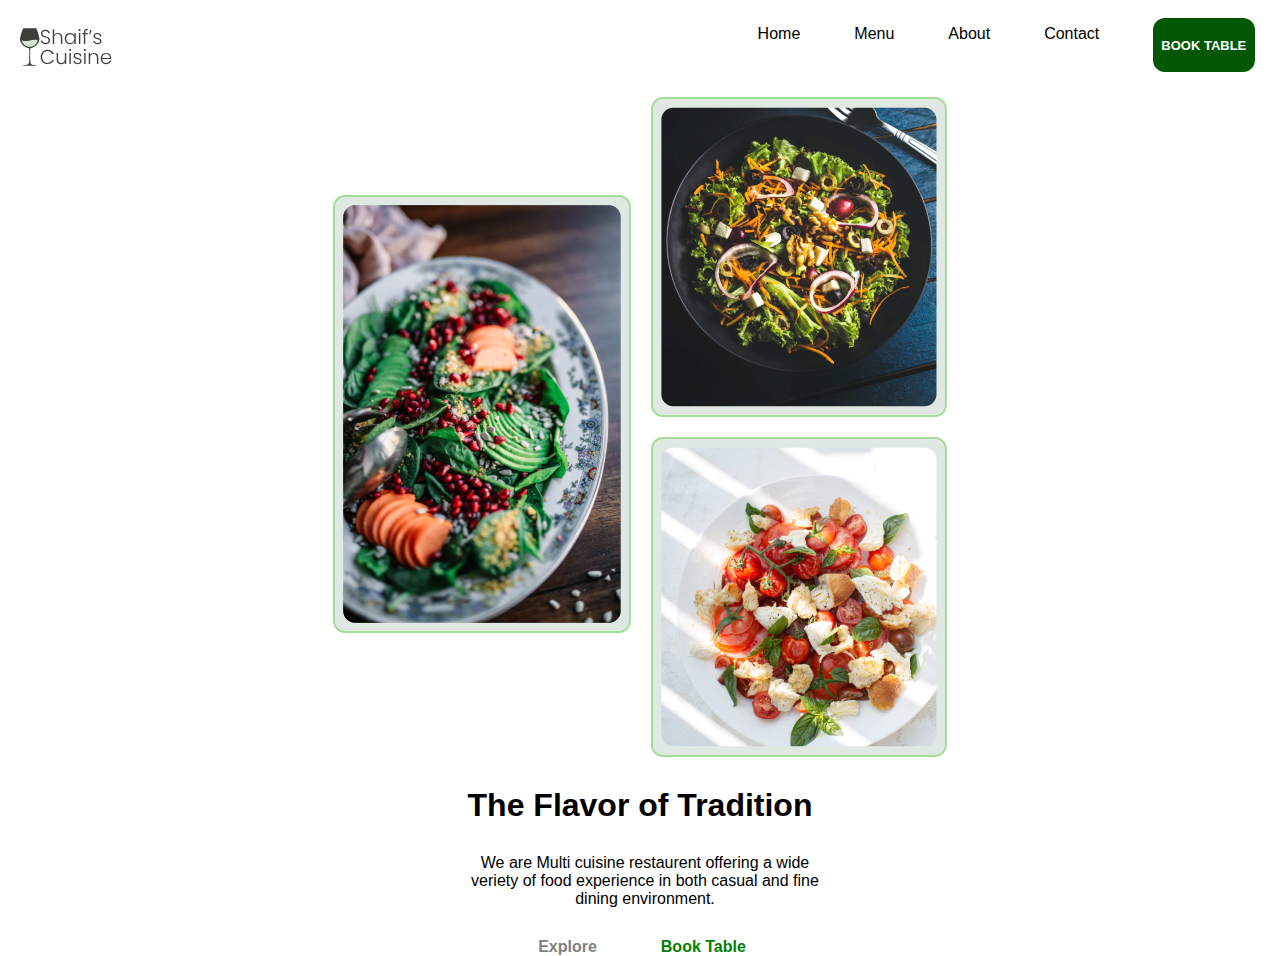
==== cuisine-page/index.html @ 956d84c0 "code update" ====
<!DOCTYPE html>
<html lang="en">
<head>
    <meta charset="UTF-8">
    <meta name="viewport" content="width=device-width, initial-scale=1.0">
    <title>cuisine page</title>
    <link rel="stylesheet" href="style.css">
</head>
<body>
    <div class="navbar">
       <div class="nav-div">

             <div class="nav-logo">
                <img src="logo.svg" alt="logo">
             </div>
          
               
            <ul>
                <li>Home</li>
                <li>Menu</li>
                <li>About </li>
                <li>Contact</li>
                <li class="book-table">BOOK TABLE</li>
             </ul>

       


       </div>
        
       
       

    </div>

    <div class="heroImg">
        <img src="heroImg.png" alt="">  
    </div>

    <div class="hero-img-heading">
        <h1>The Flavor of Tradition</h2>
    </div>

    <div class="hero-img-description">
        <p>We are Multi cuisine restaurent offering a wide <br> veriety of food experience in both casual and fine <br> dining environment.</p>
    </div>

    <div class="exploremenu-booktable">
        <p class="explore">Explore </p>
        <p class="book">Book Table</p>
    </div>


    
</body>
</html>
---- cuisine-page/style.css ----
*
{
    text-decoration: none;
    margin: 0;
    padding: 0;
}

.nav-div
{
    display: flex;
    align-items: center;
    justify-content: space-between;
}


li{
    list-style: none;
    display: inline-block;
    margin: 25px;
    font-family:'Lucida Sans', 'Lucida Sans Regular', 'Lucida Grande', 'Lucida Sans Unicode', Geneva, Verdana, sans-serif;
    cursor: pointer;
}

.nav-logo
{
    margin-left: 20px;
    cursor: pointer;
}

.book-table
{
    border: 0.2 solid ;
    height: 6vh;
    width: 8vw;
    margin-top: 3px;
    font-size:small;
    background-color: rgb(2, 88, 2);
    border-radius: 12px;
   display: flex;
   align-items: center;
   justify-content: center;
    color: white;
    font-weight: 700;
    font-family:'Lucida Sans', 'Lucida Sans Regular', 'Lucida Grande', 'Lucida Sans Unicode', Geneva, Verdana, sans-serif;
    margin-left: 420px;
    margin-top: -50px;   
    cursor: pointer;
}

.heroImg 
{
    display: flex;
    align-items: center;
    justify-content: center;
    max-width: 100%;
    height: auto;
    cursor:pointer;
   
}

.hero-img-heading
{
    display: flex;
    align-items: center;
    justify-content: center;
    margin-top: 30px;
    font-family: 'Segoe UI', Tahoma, Geneva, Verdana, sans-serif;
    cursor:pointer;
}  



.hero-img-description
{
    display: flex;
    align-items: center;
    justify-content: center;
    margin-top: 30px;
    margin-left: 10px;
    font-family: 'Segoe UI', Tahoma, Geneva, Verdana, sans-serif;
    text-align: center;
    cursor:pointer;
}

.exploremenu-booktable
{
    display: flex;
    align-items: center;
    justify-content: center; 
    margin-top: 30px;
   text-indent: 4em;
   text-align: center;
   margin-left:-60px;
   cursor:pointer;
}

.exploremenu-booktable :nth-child(1)
{
    color: gray;
    font-weight: 700;
    font-family: 'Segoe UI', Tahoma, Geneva, Verdana, sans-serif;
    cursor:pointer;
}

.exploremenu-booktable :nth-child(2)
{
    color: green;
    font-weight: 700;
    font-family: 'Segoe UI', Tahoma, Geneva, Verdana, sans-serif;
    cursor:pointer;
}

.icon {
    display: flex;
    justify-content: space-evenly;
    align-items: center;
    margin-top: 50px;
}
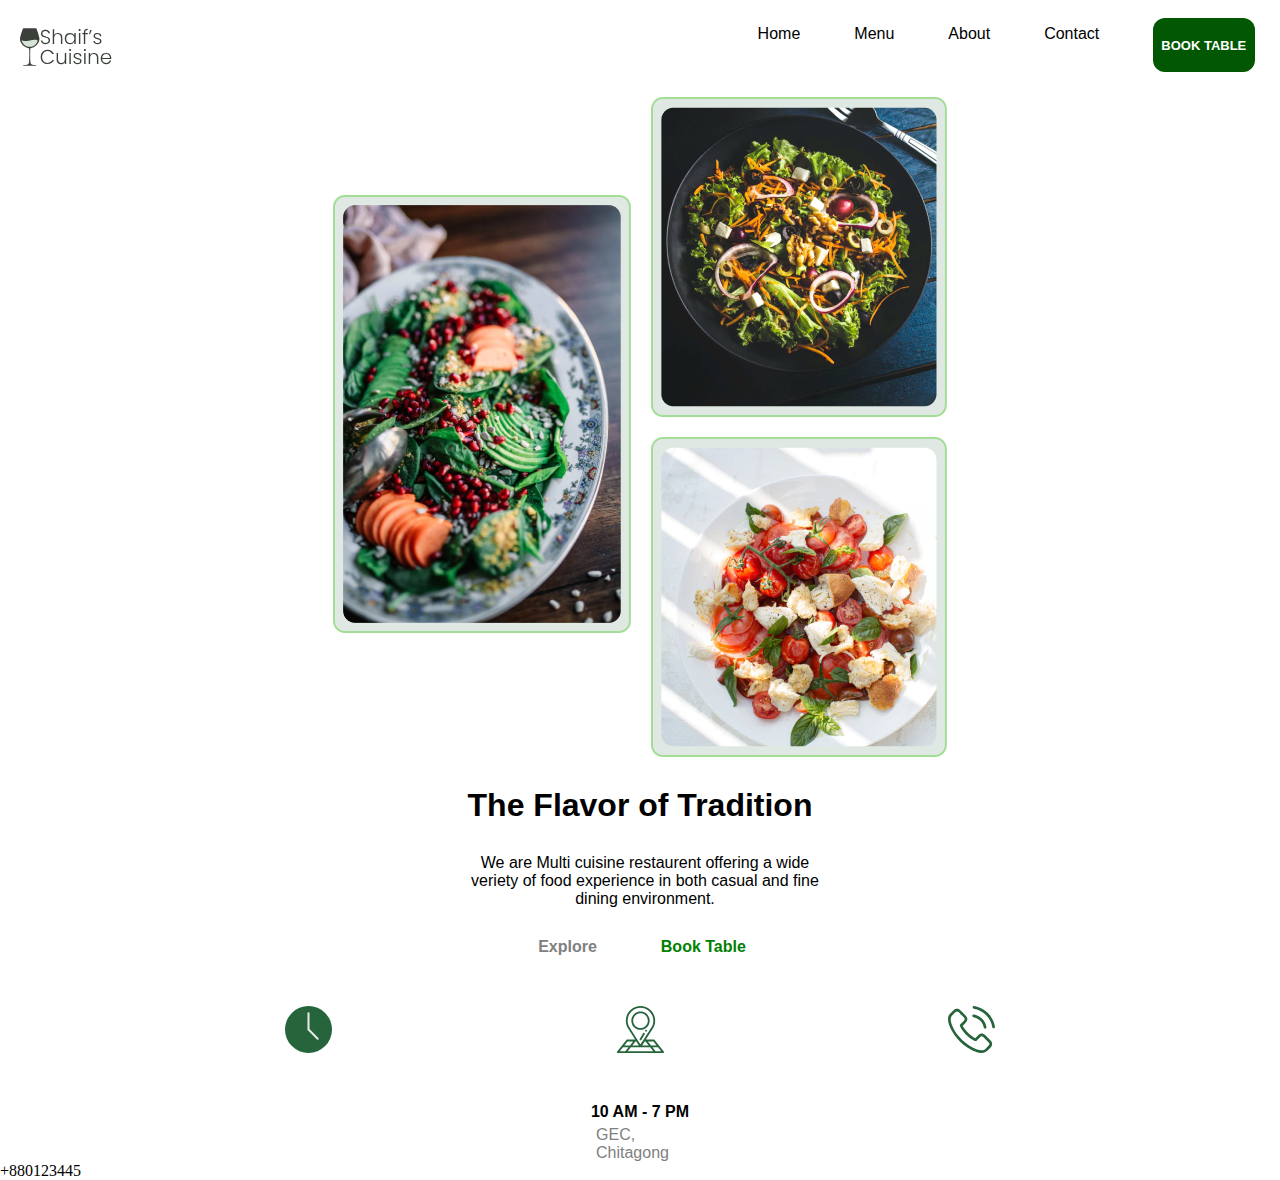
==== commit 20029ef9: "html and css modify" ====
--- a/cuisine-page/index.html
+++ b/cuisine-page/index.html
@@ -51,6 +51,21 @@
     </div>
 
 
-    
+    <div class="icon">
+        <img src="wall-clock-icon.svg" alt="wall-clock-icon">
+        <img src="address-icon.svg" alt="address-icon">
+        <img src="phone-icon.svg" alt="phone-icon">
+    </div>
+
+    <div class="iconpara1">
+        <p>10 AM - 7 PM</p>
+    </div>
+    <div class="iconpara2">
+        <p>GEC, <br> Chitagong</p>
+    </div>
+    <div class="iconpara3">
+        <p>+880123445</p>
+    </div>
+
 </body>
 </html>--- a/cuisine-page/style.css
+++ b/cuisine-page/style.css
@@ -116,5 +116,137 @@
     align-items: center;
     margin-top: 50px;
 }
-
-
+.iconpara1 {
+    display: flex;
+    justify-content: space-evenly;
+    align-items: center;
+    margin-top: 50px;
+    font-family: 'Segoe UI', Tahoma, Geneva, Verdana, sans-serif;
+    cursor:pointer;
+    font-weight: 700;
+   
+}
+
+.iconpara2 {
+    display: flex;
+    justify-content: space-evenly;
+    align-items: center;
+    margin-left: -15px;
+    margin-top: 5px;
+    font-family: 'Segoe UI', Tahoma, Geneva, Verdana, sans-serif;
+    cursor:pointer;
+    color: gray;
+}
+
+.ourspecial
+{
+    display: flex;
+    justify-content: space-evenly;
+    align-items: center;
+}
+
+
+
+.sweetpotatofriesbowl
+{
+    margin-left: 85px;
+    margin-top: 90px;
+   
+    border-radius: 20px;
+}
+
+.sweetpotatofriesbowl :nth-child(1)
+{
+   
+    height: 60vh;
+    width: 30vw;
+    border-radius: 20px;
+}
+
+.sweetpotato :nth-child(2)
+{
+   margin-left: 85px;
+   margin-top: 10px;
+   font-family: 'Segoe UI', Tahoma, Geneva, Verdana, sans-serif;
+   cursor:pointer;
+   font-weight: 700;
+}
+
+.sweetpotato :nth-child(3)
+{
+   margin-left: 85px;
+   margin-top: 10px;
+   font-family: 'Segoe UI', Tahoma, Geneva, Verdana, sans-serif;
+   cursor:pointer;
+   font-weight: 500;
+}
+
+.sweetpotato :nth-child(4)
+{
+   margin-left: 85px;
+   margin-top: 10px;
+}
+
+.sweetpotato :nth-child(5)
+{
+   margin-left: 85px;
+   margin-top: 10px;
+   text-align: left;
+   font-family: 'Segoe UI', Tahoma, Geneva, Verdana, sans-serif;
+   cursor:pointer;
+}
+
+
+
+
+.vegansalad
+{
+    margin-left: 185px;
+    margin-top: 90px;
+   
+    border-radius: 20px;
+}
+
+.vegansalad :nth-child(1)
+{
+   
+    height: 60vh;
+    width: 30vw;
+    border-radius: 20px;
+}
+
+.vegansalad :nth-child(2)
+{
+   margin-left: 85px;
+   margin-top: 10px;
+   font-family: 'Segoe UI', Tahoma, Geneva, Verdana, sans-serif;
+   cursor:pointer;
+   font-weight: 700;
+}
+
+.vegansalad :nth-child(3)
+{
+   margin-left: 85px;
+   margin-top: 10px;
+   font-family: 'Segoe UI', Tahoma, Geneva, Verdana, sans-serif;
+   cursor:pointer;
+   font-weight: 500;
+}
+
+.vegansalad :nth-child(4)
+{
+   margin-left: 85px;
+   margin-top: 10px;
+}
+
+.vegansalad :nth-child(5)
+{
+   margin-left: 85px;
+   margin-top: 10px;
+   text-align: left;
+   font-family: 'Segoe UI', Tahoma, Geneva, Verdana, sans-serif;
+   cursor:pointer;
+}
+
+
+
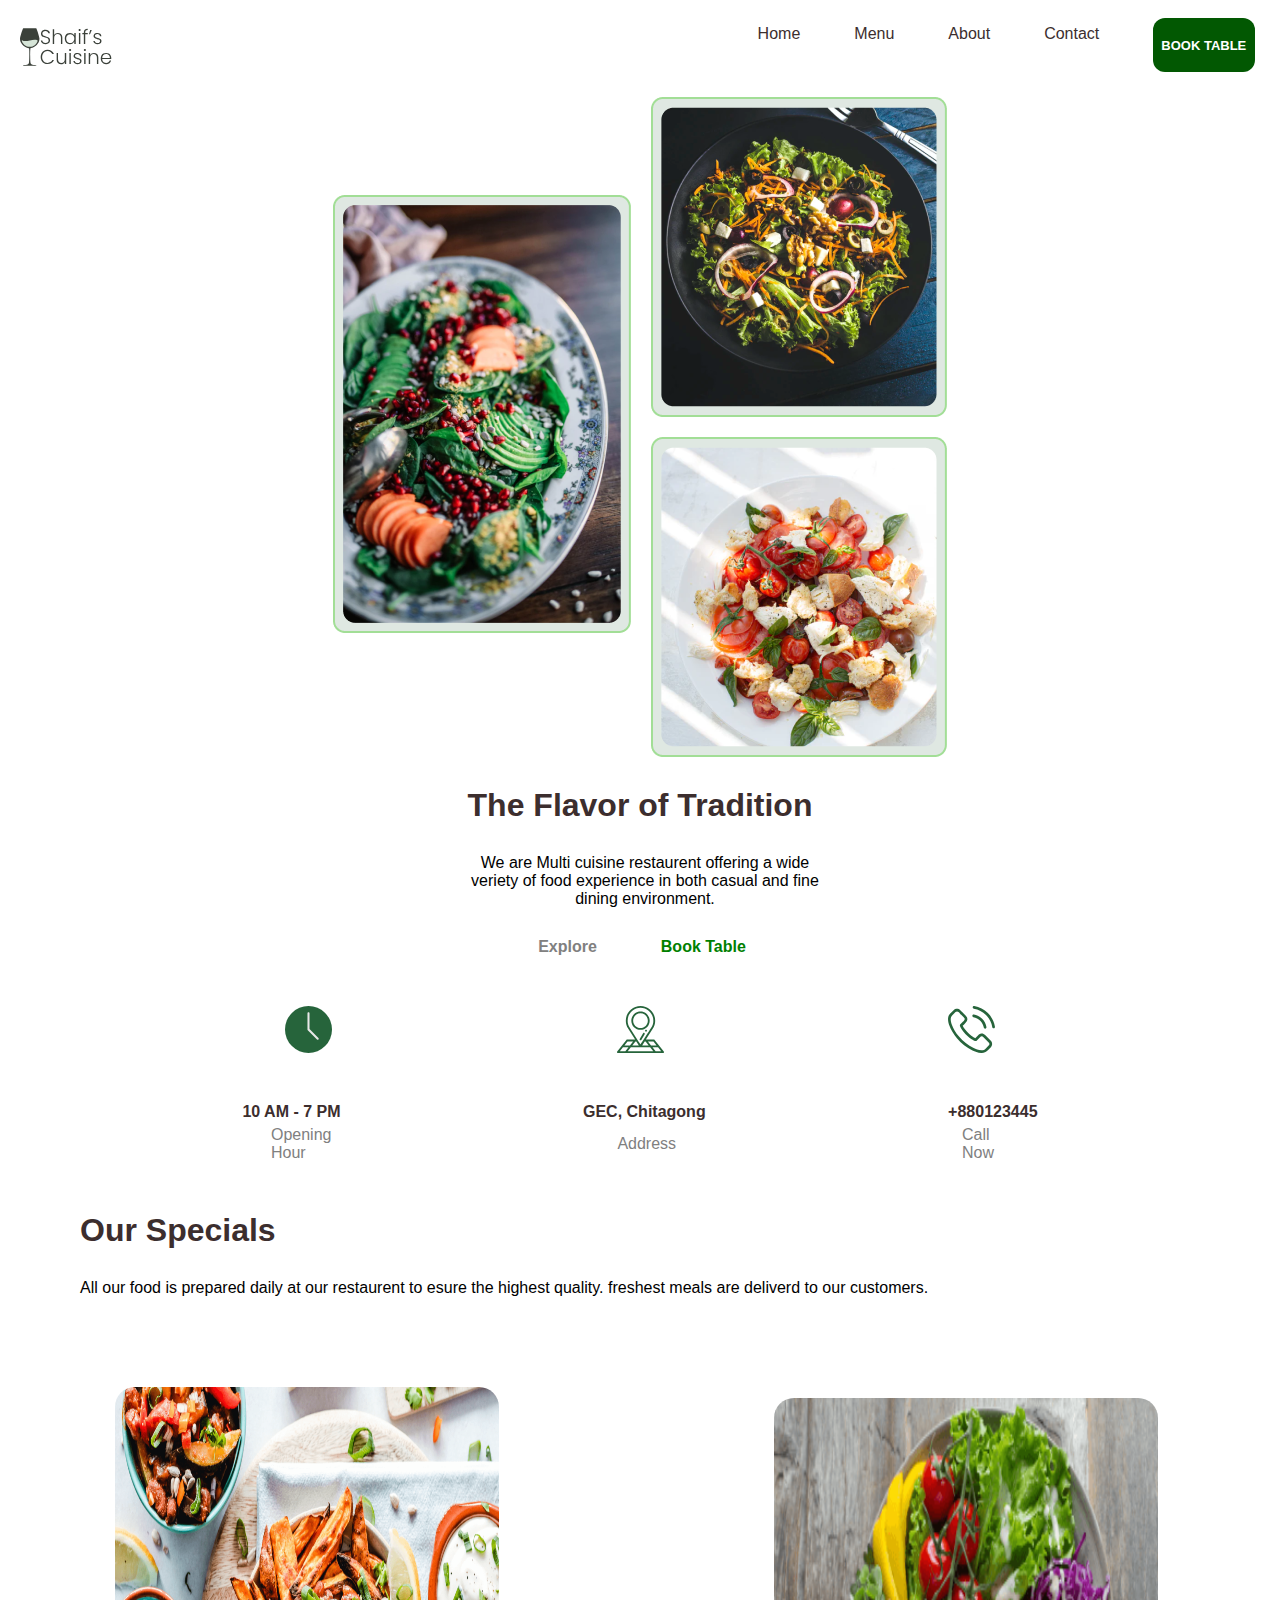
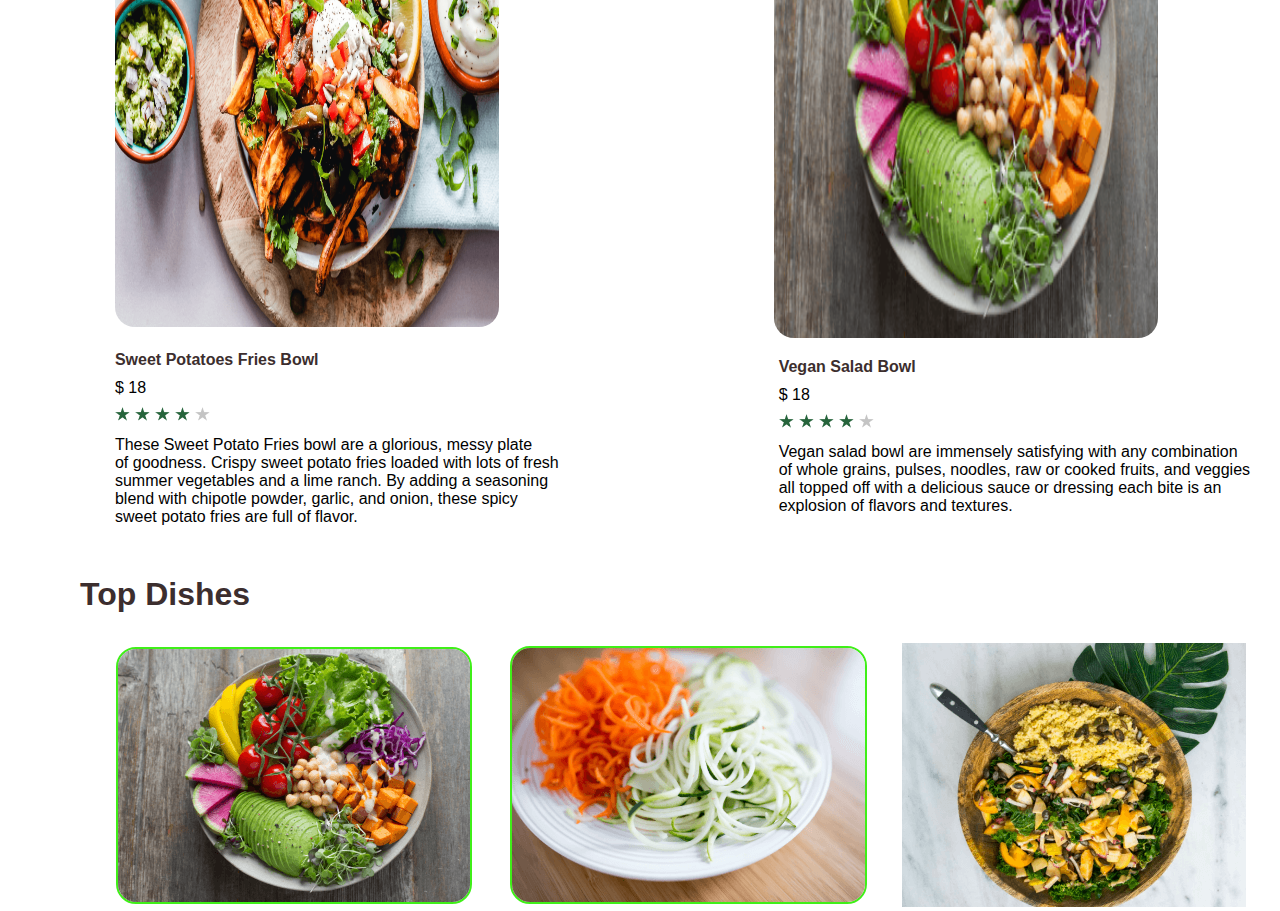
==== commit 5f140a6a: "html css update" ====
--- a/cuisine-page/index.html
+++ b/cuisine-page/index.html
@@ -52,19 +52,91 @@
 
 
     <div class="icon">
-        <img src="wall-clock-icon.svg" alt="wall-clock-icon">
-        <img src="address-icon.svg" alt="address-icon">
-        <img src="phone-icon.svg" alt="phone-icon">
+        <img src="wall-clock-icon.svg" alt="wall-clock-icon" style="cursor: pointer;">
+        <img src="address-icon.svg" alt="address-icon" style="cursor: pointer;">
+        <img src="phone-icon.svg" alt="phone-icon" style="cursor: pointer;">
     </div>
 
     <div class="iconpara1">
-        <p>10 AM - 7 PM</p>
+        <p>10 AM - 7 PM</p> <p>GEC,  Chitagong</p> <p>+880123445</p>
     </div>
     <div class="iconpara2">
-        <p>GEC, <br> Chitagong</p>
+       <p>Opening <br> Hour</p> <p>Address</p> <p>Call <br> Now</p>
     </div>
-    <div class="iconpara3">
-        <p>+880123445</p>
+
+
+    <div class="ourspecial-heading">
+        <h1>Our Specials</h1>
+
+       
+    </div>
+
+    <div class="ourspecial-para">
+        <p>All our food  is  prepared daily at our restaurent to esure the highest quality. freshest meals are deliverd to our customers.</p>
+    </div>
+   
+    <div class="ourspecial">
+
+      
+
+           <div class="sweetpotato">
+                <div class="sweetpotatofriesbowl">
+                   <img src="food-3.png" alt="">
+                </div>
+
+                <p>Sweet Potatoes Fries Bowl</p>
+
+                <p>&#36 18</p>
+
+                <img src="3star.png" alt="">
+
+                <p> These Sweet Potato Fries bowl are a glorious, messy plate <br>of goodness. Crispy sweet potato fries loaded
+                    with lots of fresh <br> summer vegetables and a lime ranch. By adding a seasoning <br> blend with chipotle powder, 
+                    garlic, and  onion, these spicy <br>sweet potato fries are full of flavor.</p>
+           </div>
+
+           <div class="vegansalad">
+            <div class="vegansaladbowl">
+               <img src="food-1.png" alt="">
+            </div>
+
+            <p>Vegan Salad  Bowl</p>
+
+            <p>&#36 18</p>
+
+            <img src="3star.png" alt="">
+
+            <p>  Vegan salad bowl are immensely satisfying with any combination <br> of whole grains, pulses, noodles, raw or
+                cooked fruits, and veggies <br> all topped off with a delicious sauce or dressing  each bite is an <br>explosion
+                of flavors and textures.</p>
+       </div>
+    </div>
+
+    <div class="topdishes">
+        <div class="topdishes-heading">
+            <h1>Top Dishes</h1>
+        </div>
+
+        <div class="topdishes-img">
+
+             <div class="topdishes-food1">
+                <img src="food-1.png" alt="vegan-salad">
+             </div>
+
+             <div class="topdishes-food2">
+                <img src="food-2.png" alt="zoodles">
+             </div>
+
+
+            <div class="topdishes-foode3">
+                <img src="food-7.png" alt="hotgreenbowl">
+            </div>
+
+
+            
+           
+           
+        </div>
     </div>
 
 </body>
--- a/cuisine-page/style.css
+++ b/cuisine-page/style.css
@@ -19,6 +19,7 @@
     margin: 25px;
     font-family:'Lucida Sans', 'Lucida Sans Regular', 'Lucida Grande', 'Lucida Sans Unicode', Geneva, Verdana, sans-serif;
     cursor: pointer;
+    color: rgb(60, 46, 46);
 }
 
 .nav-logo
@@ -66,6 +67,7 @@
     margin-top: 30px;
     font-family: 'Segoe UI', Tahoma, Geneva, Verdana, sans-serif;
     cursor:pointer;
+    color: rgb(60, 46, 46);
 }  
 
 
@@ -124,6 +126,7 @@
     font-family: 'Segoe UI', Tahoma, Geneva, Verdana, sans-serif;
     cursor:pointer;
     font-weight: 700;
+    color: rgb(60, 46, 46);
    
 }
 
@@ -138,6 +141,34 @@
     color: gray;
 }
 
+/* our specials */
+
+.ourspecial-heading
+{
+    display: flex;
+    justify-content: left;
+    align-items: left;
+    margin-top: 50px;
+    font-family: 'Segoe UI', Tahoma, Geneva, Verdana, sans-serif;
+    text-align: center;
+    cursor:pointer;
+    margin-left: 80px;
+    color: rgb(60, 46, 46);
+}
+
+.ourspecial-para
+{
+    display: flex;
+    justify-content: left;
+    align-items: center;
+    margin-top: 30px;
+    text-align: left;
+    font-family: 'Segoe UI', Tahoma, Geneva, Verdana, sans-serif;
+    text-align: center;
+    cursor:pointer;
+    margin-left: 80px;
+}
+
 .ourspecial
 {
     display: flex;
@@ -166,10 +197,11 @@
 .sweetpotato :nth-child(2)
 {
    margin-left: 85px;
-   margin-top: 10px;
+   margin-top: 20px;
    font-family: 'Segoe UI', Tahoma, Geneva, Verdana, sans-serif;
    cursor:pointer;
    font-weight: 700;
+   color: rgb(60, 46, 46);
 }
 
 .sweetpotato :nth-child(3)
@@ -217,16 +249,17 @@
 
 .vegansalad :nth-child(2)
 {
-   margin-left: 85px;
-   margin-top: 10px;
+   margin-left: 5px;
+   margin-top: 20px;
    font-family: 'Segoe UI', Tahoma, Geneva, Verdana, sans-serif;
    cursor:pointer;
    font-weight: 700;
+   color: rgb(60, 46, 46);
 }
 
 .vegansalad :nth-child(3)
 {
-   margin-left: 85px;
+   margin-left: 5px;
    margin-top: 10px;
    font-family: 'Segoe UI', Tahoma, Geneva, Verdana, sans-serif;
    cursor:pointer;
@@ -235,18 +268,96 @@
 
 .vegansalad :nth-child(4)
 {
-   margin-left: 85px;
+   margin-left: 5px;
    margin-top: 10px;
 }
 
 .vegansalad :nth-child(5)
 {
-   margin-left: 85px;
+   margin-left: 5px;
    margin-top: 10px;
    text-align: left;
    font-family: 'Segoe UI', Tahoma, Geneva, Verdana, sans-serif;
    cursor:pointer;
 }
 
-
-
+/* top dishes  */
+
+.topdishes-heading
+{
+    display: flex;
+    justify-content: left;
+    align-items: left;
+    margin-top: 50px;
+    font-family: 'Segoe UI', Tahoma, Geneva, Verdana, sans-serif;
+    text-align: center;
+    cursor:pointer;
+    margin-left: 80px;
+    color: rgb(60, 46, 46); 
+}
+
+.topdishes-img
+{
+  display: flex;
+  margin-top: 30px;
+  margin-left: 80px;
+  justify-content: space-evenly;
+  align-items: center;
+}
+
+.topdishes-food1
+{
+    border: 2px solid white;
+    height: auto;
+    max-width: 100%;
+    border-radius: 20px;
+    
+}
+.topdishes-food1 > img
+{
+   
+    height: auto;
+    max-width: 100%;
+    border-radius: 20px;
+    border: 2px solid rgb(63, 239, 24);
+    
+}
+
+.topdishes-food2
+{
+    height: auto;
+    max-width: 100%;
+    border-radius: 20px;
+    border: 2px solid white;
+    
+}
+.topdishes-food2 > img
+{
+    height: auto;
+    max-width: 100%;
+    border-radius: 20px;
+    border: 2px solid rgb(63, 239, 24);
+    
+}
+
+.topdishes-food3
+{
+    height: auto;
+    max-width: 100%;
+    border-radius: 20px;
+    border: 2px solid white;
+    
+}
+.topdishes-food3 > img
+{
+    height: auto;
+    max-width: 100%;
+    border-radius: 20px;
+    border: 2px solid rgb(63, 239, 24);   
+}
+
+
+
+
+
+
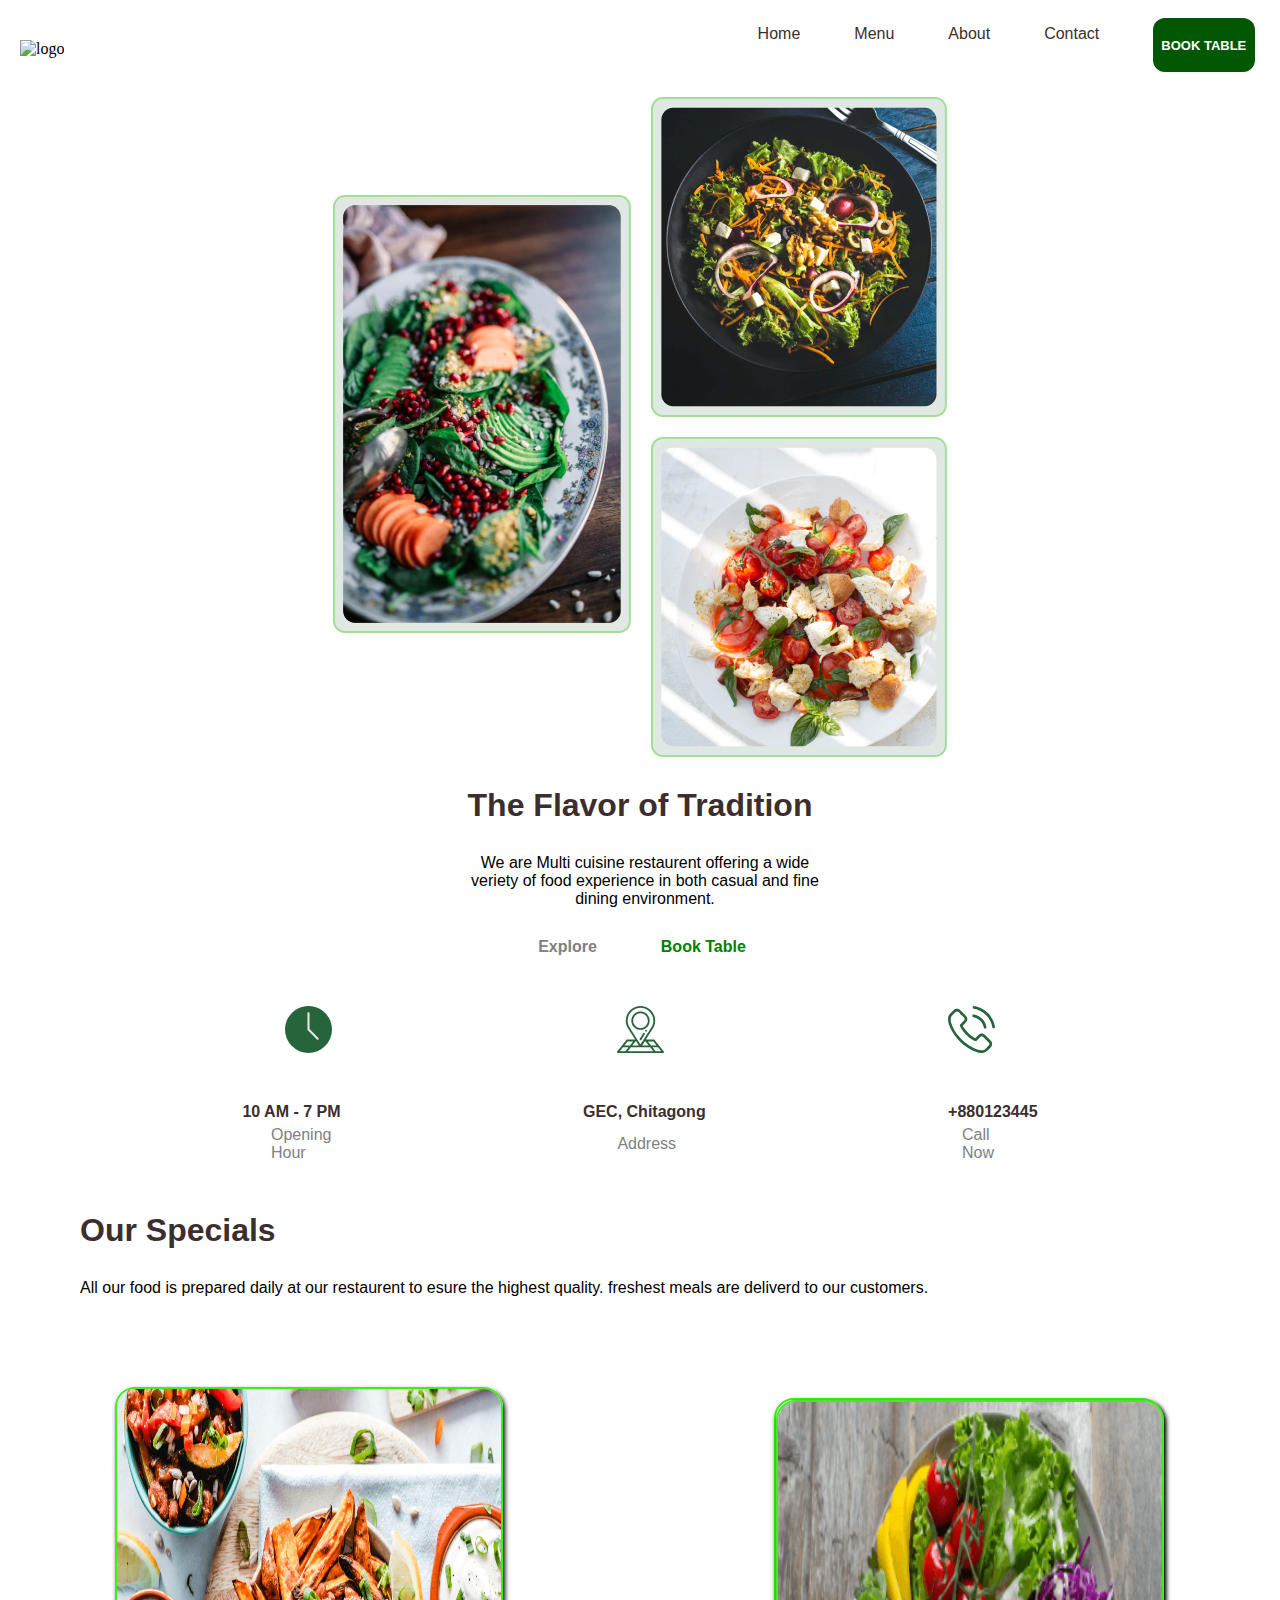
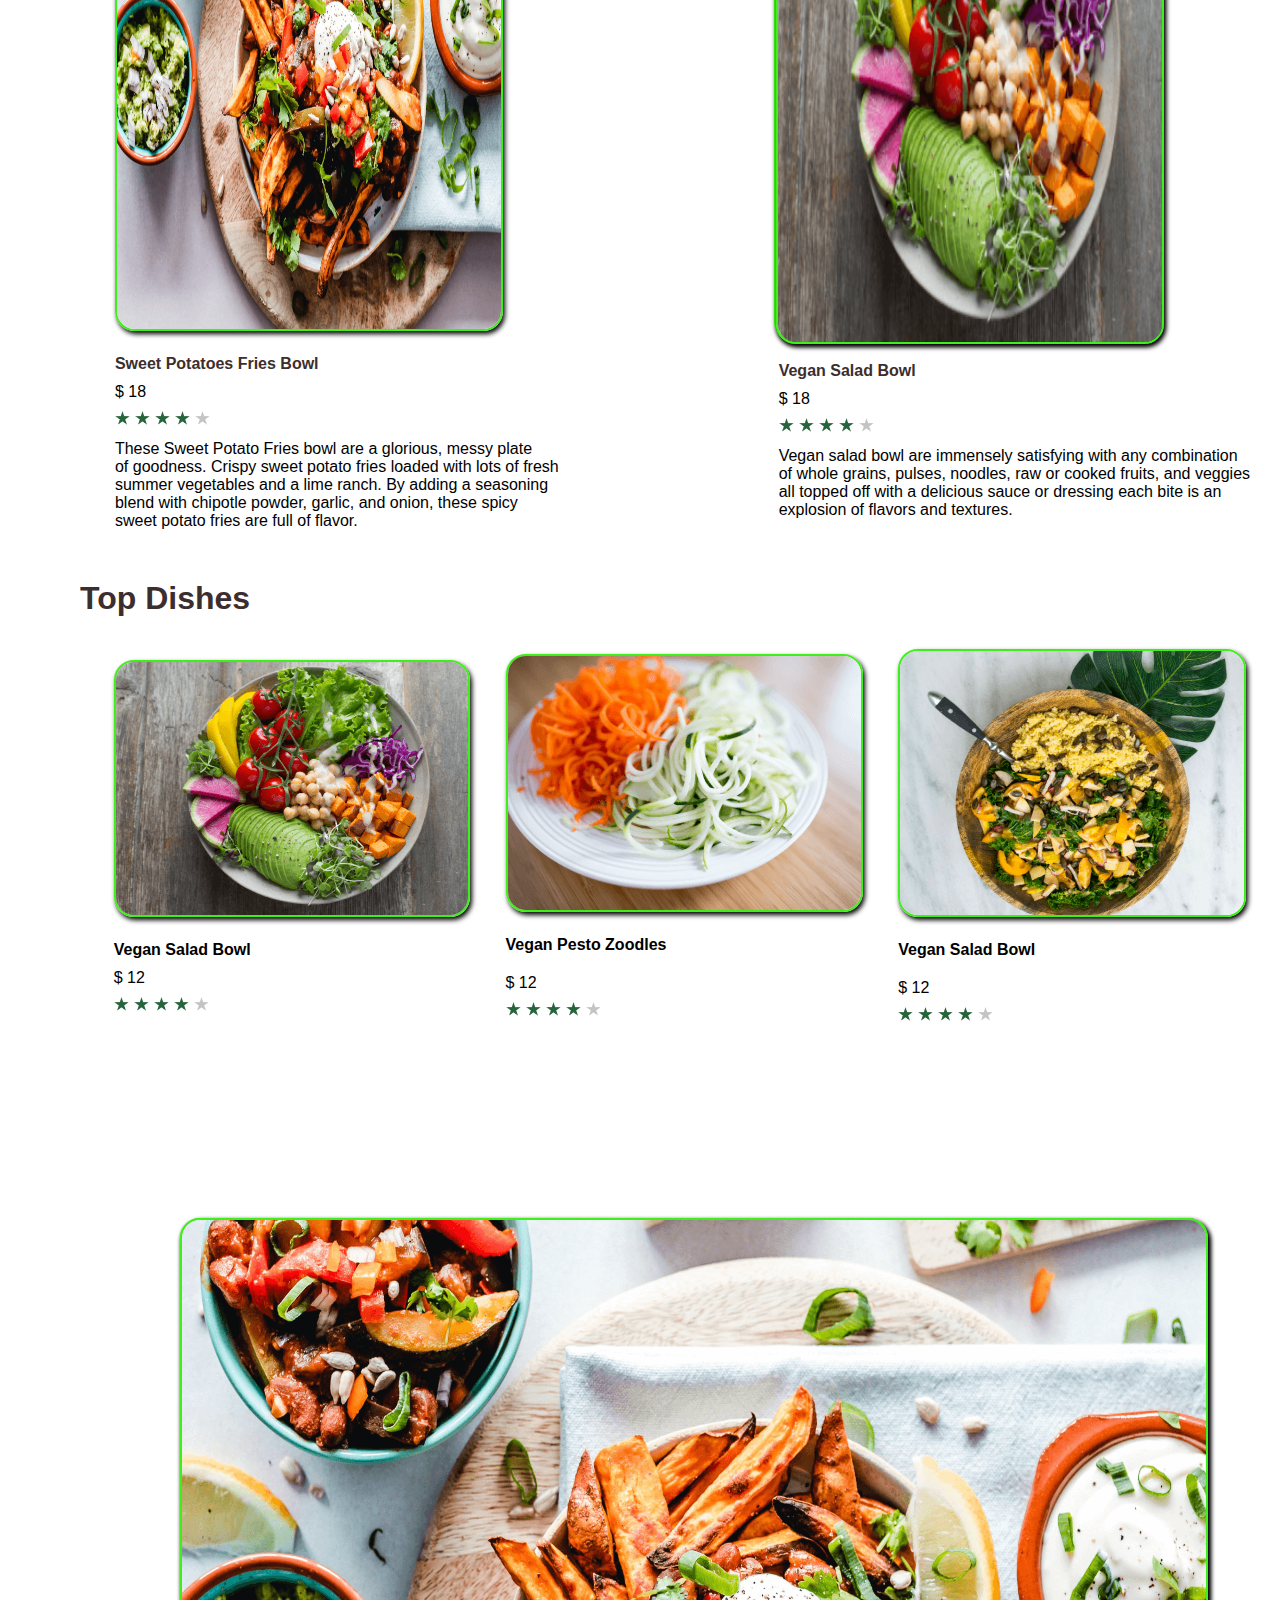
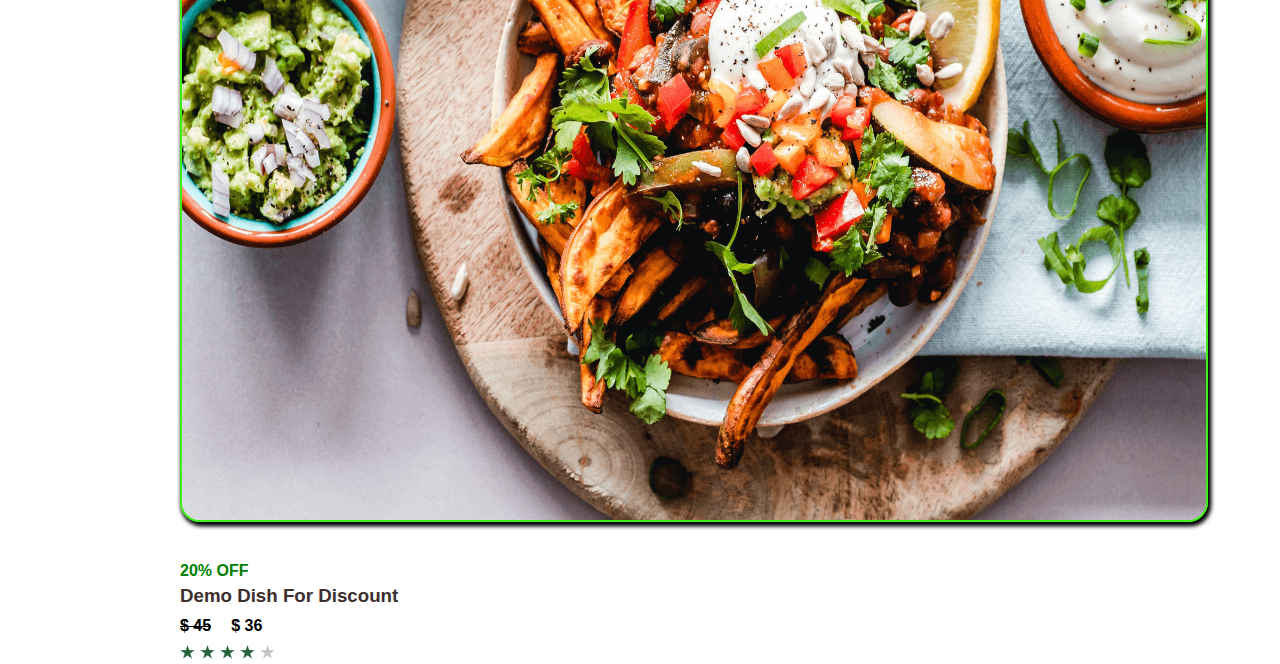
==== commit 523ad7dd: "html css modify" ====
--- a/cuisine-page/index.html
+++ b/cuisine-page/index.html
@@ -121,23 +121,54 @@
 
              <div class="topdishes-food1">
                 <img src="food-1.png" alt="vegan-salad">
+                  <p>Vegan Salad Bowl</p>
+                  <p>&#36 12</p>
+                  <img src="3star.png" alt="">
              </div>
 
              <div class="topdishes-food2">
                 <img src="food-2.png" alt="zoodles">
+                <p>Vegan Pesto Zoodles</p>
+                <p>&#36 12</p>
+                <img src="3star.png" alt="">
              </div>
 
 
             <div class="topdishes-foode3">
                 <img src="food-7.png" alt="hotgreenbowl">
+                <p>Vegan Salad Bowl</p>
+                <p>&#36 12</p>
+                <img src="3star.png" alt="">
             </div>
 
-
+          
             
            
            
         </div>
     </div>
 
+  <div class="demo-dish">
+       
+    <div class="demo-dish-imgage">
+        <img src="food-3.png" alt="demo-dish-imgage">
+    </div>
+
+    <div class="demo-dish-para1">
+        <p>20% OFF</p>
+    </div>
+
+    <div class="demo-dish-para2">
+       <h3>Demo Dish For Discount</h3>
+    </div>
+
+    <div class="demo-dish-para3">
+        <p>&#36 45</p>
+        <p>&#36 36</p>
+     </div>
+
+     <img src="3star.png" alt="">
+  </div>
+
 </body>
 </html>--- a/cuisine-page/style.css
+++ b/cuisine-page/style.css
@@ -192,6 +192,8 @@
     height: 60vh;
     width: 30vw;
     border-radius: 20px;
+    border: 2px solid rgb(63, 239, 24);
+    box-shadow: 2px 3px 5px;
 }
 
 .sweetpotato :nth-child(2)
@@ -245,6 +247,8 @@
     height: 60vh;
     width: 30vw;
     border-radius: 20px;
+    border: 2px solid rgb(63, 239, 24);
+    box-shadow: 2px 3px 5px;
 }
 
 .vegansalad :nth-child(2)
@@ -320,8 +324,31 @@
     max-width: 100%;
     border-radius: 20px;
     border: 2px solid rgb(63, 239, 24);
+    box-shadow: 2px 3px 5px;
     
 }
+
+.topdishes-food1 :nth-child(2)
+{
+    margin-top: 20px;
+    font-family: 'Segoe UI', Tahoma, Geneva, Verdana, sans-serif;
+    font-weight: 700;
+}
+
+.topdishes-food1 :nth-child(3)
+{
+    margin-top: 10px;
+    font-family: 'Segoe UI', Tahoma, Geneva, Verdana, sans-serif;
+    font-weight: 500;
+}
+
+.topdishes-food1 :nth-child(4)
+{
+    margin-top: 10px;
+    border: none;
+    box-shadow: none;
+}
+
 
 .topdishes-food2
 {
@@ -337,27 +364,142 @@
     max-width: 100%;
     border-radius: 20px;
     border: 2px solid rgb(63, 239, 24);
+    box-shadow: 2px 3px 5px;
     
 }
 
-.topdishes-food3
+.topdishes-food2 :nth-child(2)
+{
+    margin-top: 20px;
+    font-family: 'Segoe UI', Tahoma, Geneva, Verdana, sans-serif;
+    font-weight: 700;
+}
+
+.topdishes-food2 :nth-child(3)
+{
+    margin-top: 20px;
+    font-family: 'Segoe UI', Tahoma, Geneva, Verdana, sans-serif;
+    font-weight: 500;
+}
+
+.topdishes-food2 :nth-child(4)
+{
+    margin-top: 10px;
+    border: none;
+    box-shadow: none;
+}
+
+
+.topdishes-foode3
+{
+height: auto;
+max-width: 100%;
+border: 2px solid white;
+border-radius: 20px;
+}
+
+.topdishes-foode3 > img
 {
     height: auto;
     max-width: 100%;
     border-radius: 20px;
-    border: 2px solid white;
+    border: 2px solid rgb(63, 239, 24);
+    box-shadow: 2px 3px 5px;
+
+}
+
+.topdishes-foode3 :nth-child(2)
+{
+    margin-top: 20px;
+    font-family: 'Segoe UI', Tahoma, Geneva, Verdana, sans-serif;
+    font-weight: 700;
+}
+
+.topdishes-foode3 :nth-child(3)
+{
+    margin-top: 20px;
+    font-family: 'Segoe UI', Tahoma, Geneva, Verdana, sans-serif;
+    font-weight: 500;
+}
+
+.topdishes-foode3 :nth-child(4)
+{
+    margin-top: 10px;
+    border: none;
+    box-shadow: none;
+}
+
+/* demo dish  */
+
+.demo-dish-imgage
+{
     
-}
-.topdishes-food3 > img
-{
-    height: auto;
-    max-width: 100%;
-    border-radius: 20px;
-    border: 2px solid rgb(63, 239, 24);   
-}
-
-
-
-
-
-
+    border-radius: 20px;
+    height: 100vh;
+    width: 80vw;
+    display: flex;
+    justify-content: center;
+    align-items: center;
+    margin-top: 190px;
+    margin-left: 180px;
+    border: 2px solid rgb(63, 239, 24);
+    box-shadow: 2px 3px 5px;
+}
+
+.demo-dish-imgage > img
+{
+    height: 100vh;
+    width: 80vw; 
+    border-radius: 20px;
+    border: 2px solid rgb(63, 239, 24);
+    box-shadow: 2px 3px 5px;
+}
+
+.demo-dish-para1
+{
+    margin-top: 40px;
+    font-weight: 700;
+    color: green;
+    margin-left: 180px;
+    font-family: 'Segoe UI', Tahoma, Geneva, Verdana, sans-serif;
+}
+
+.demo-dish-para2
+{
+    margin-top: 5px;
+    font-weight: 700;
+    margin-left: 180px;
+    font-family: 'Segoe UI', Tahoma, Geneva, Verdana, sans-serif;
+    color: rgb(60, 46, 46); 
+}
+
+.demo-dish-para3
+{
+    display: flex;
+    margin-top: 5px;
+    font-weight: 600;
+    margin-left: 180px;
+} 
+
+.demo-dish-para3 :nth-child(1)
+{
+    text-decoration: line-through;
+    margin-top: 5px;
+    font-family: 'Segoe UI', Tahoma, Geneva, Verdana, sans-serif;
+}
+
+.demo-dish-para3 :nth-child(2)
+{
+    margin-left: 20px;
+    margin-top: 5px;
+    font-family: 'Segoe UI', Tahoma, Geneva, Verdana, sans-serif;
+}
+
+.demo-dish :nth-child(5)
+{
+    margin-left: 180px;
+    margin-top: 10px;
+}
+
+
+
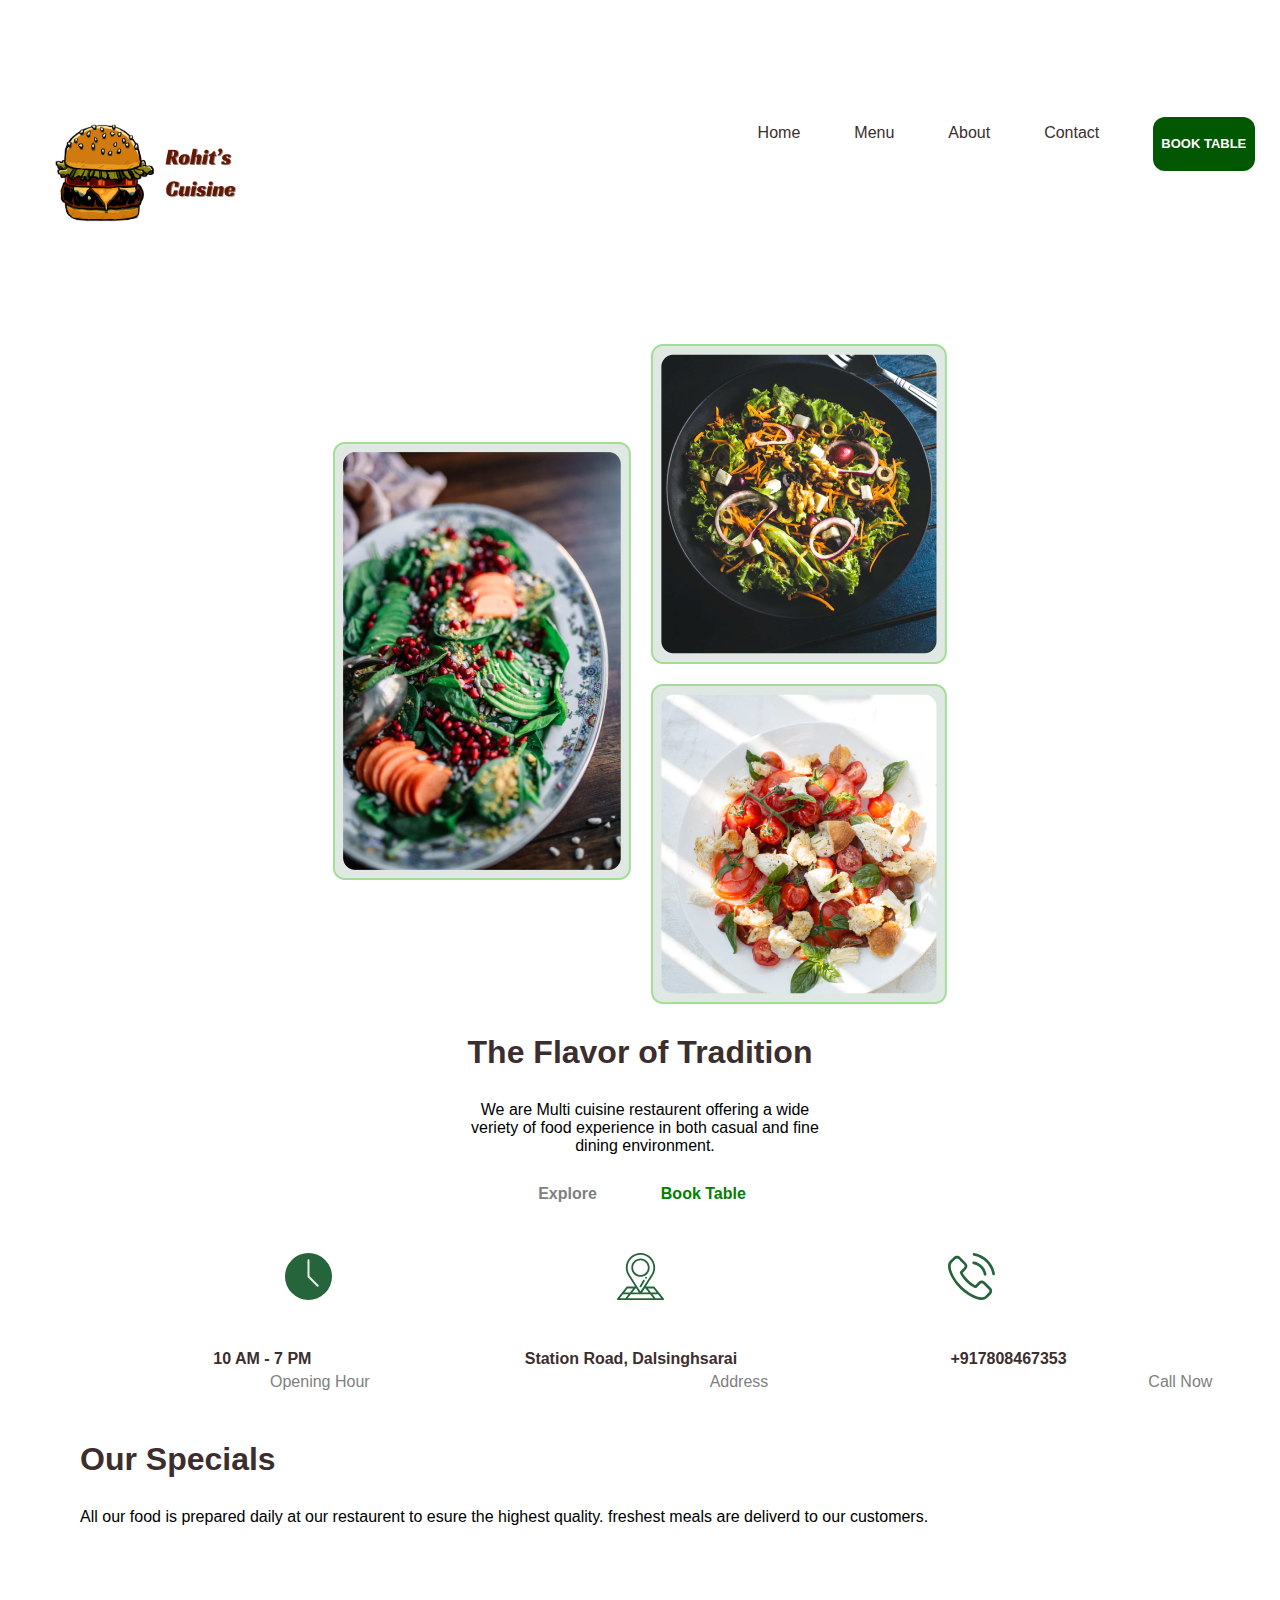
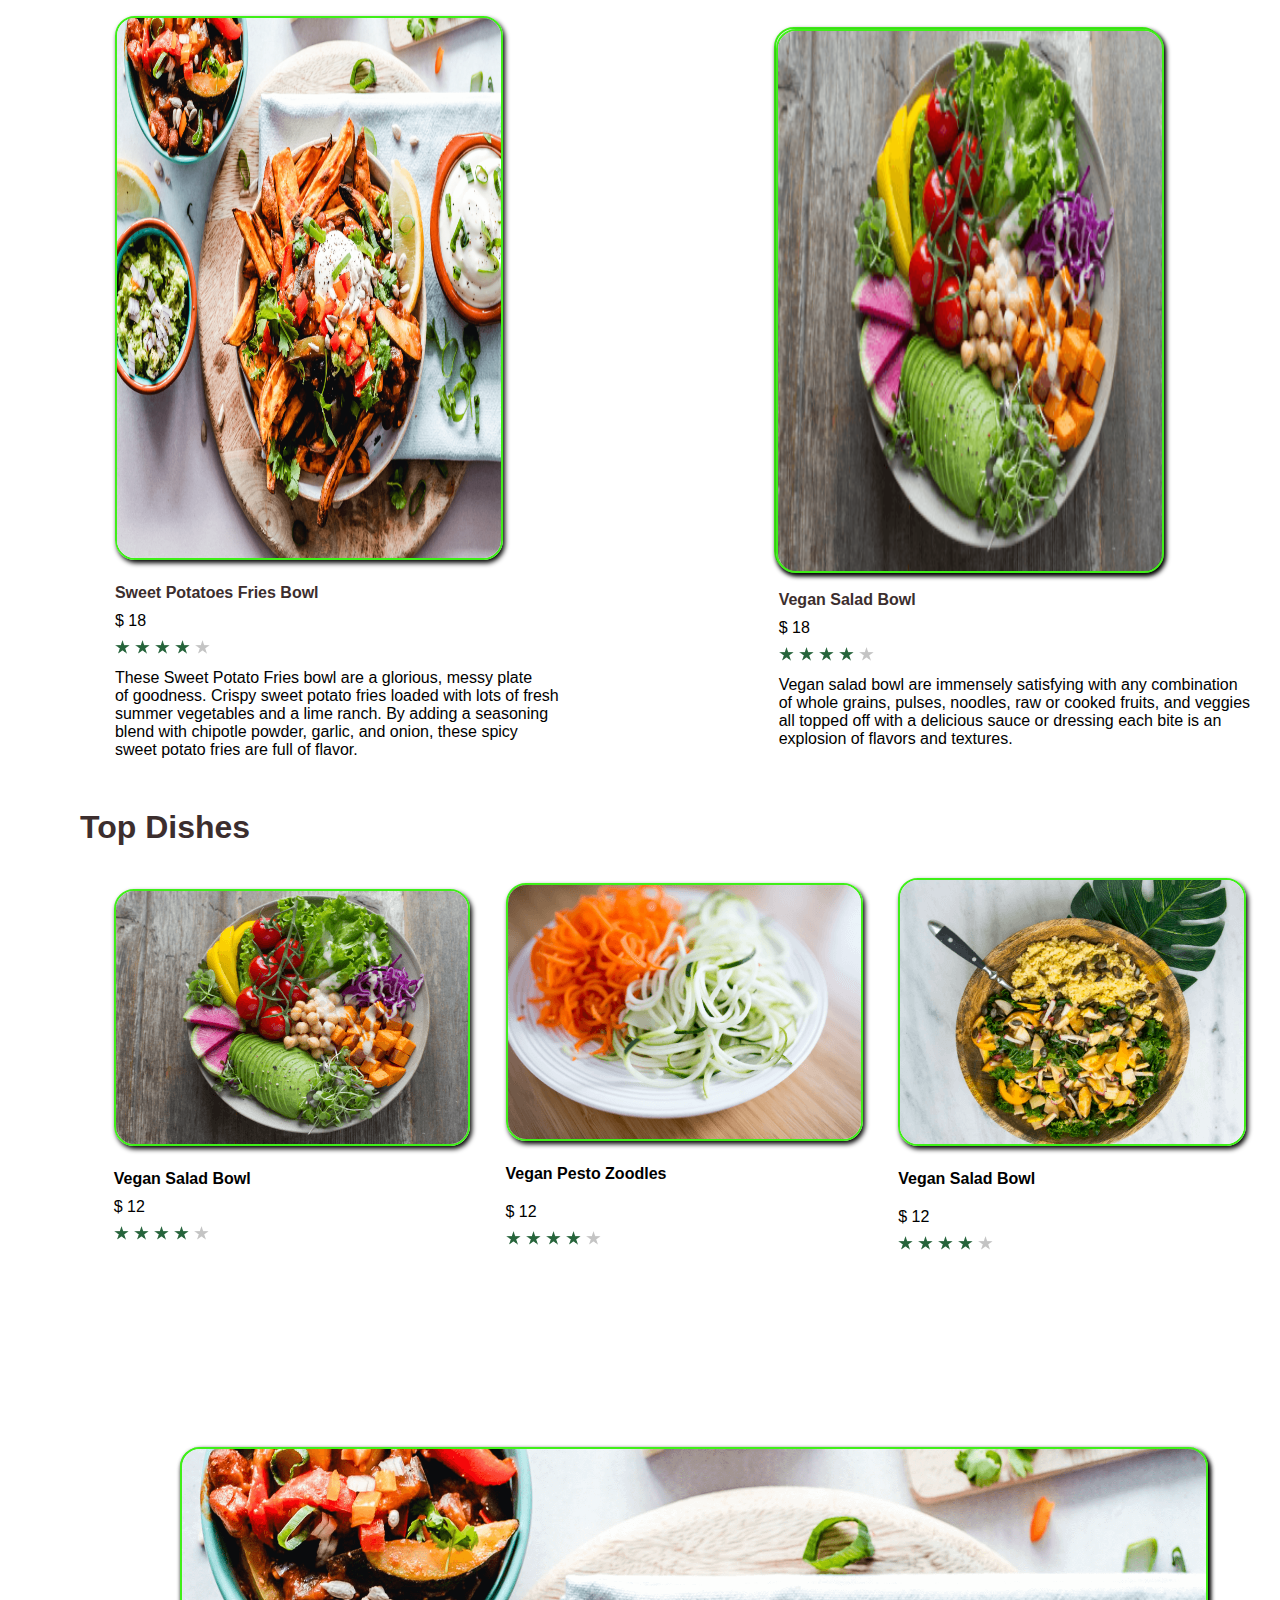
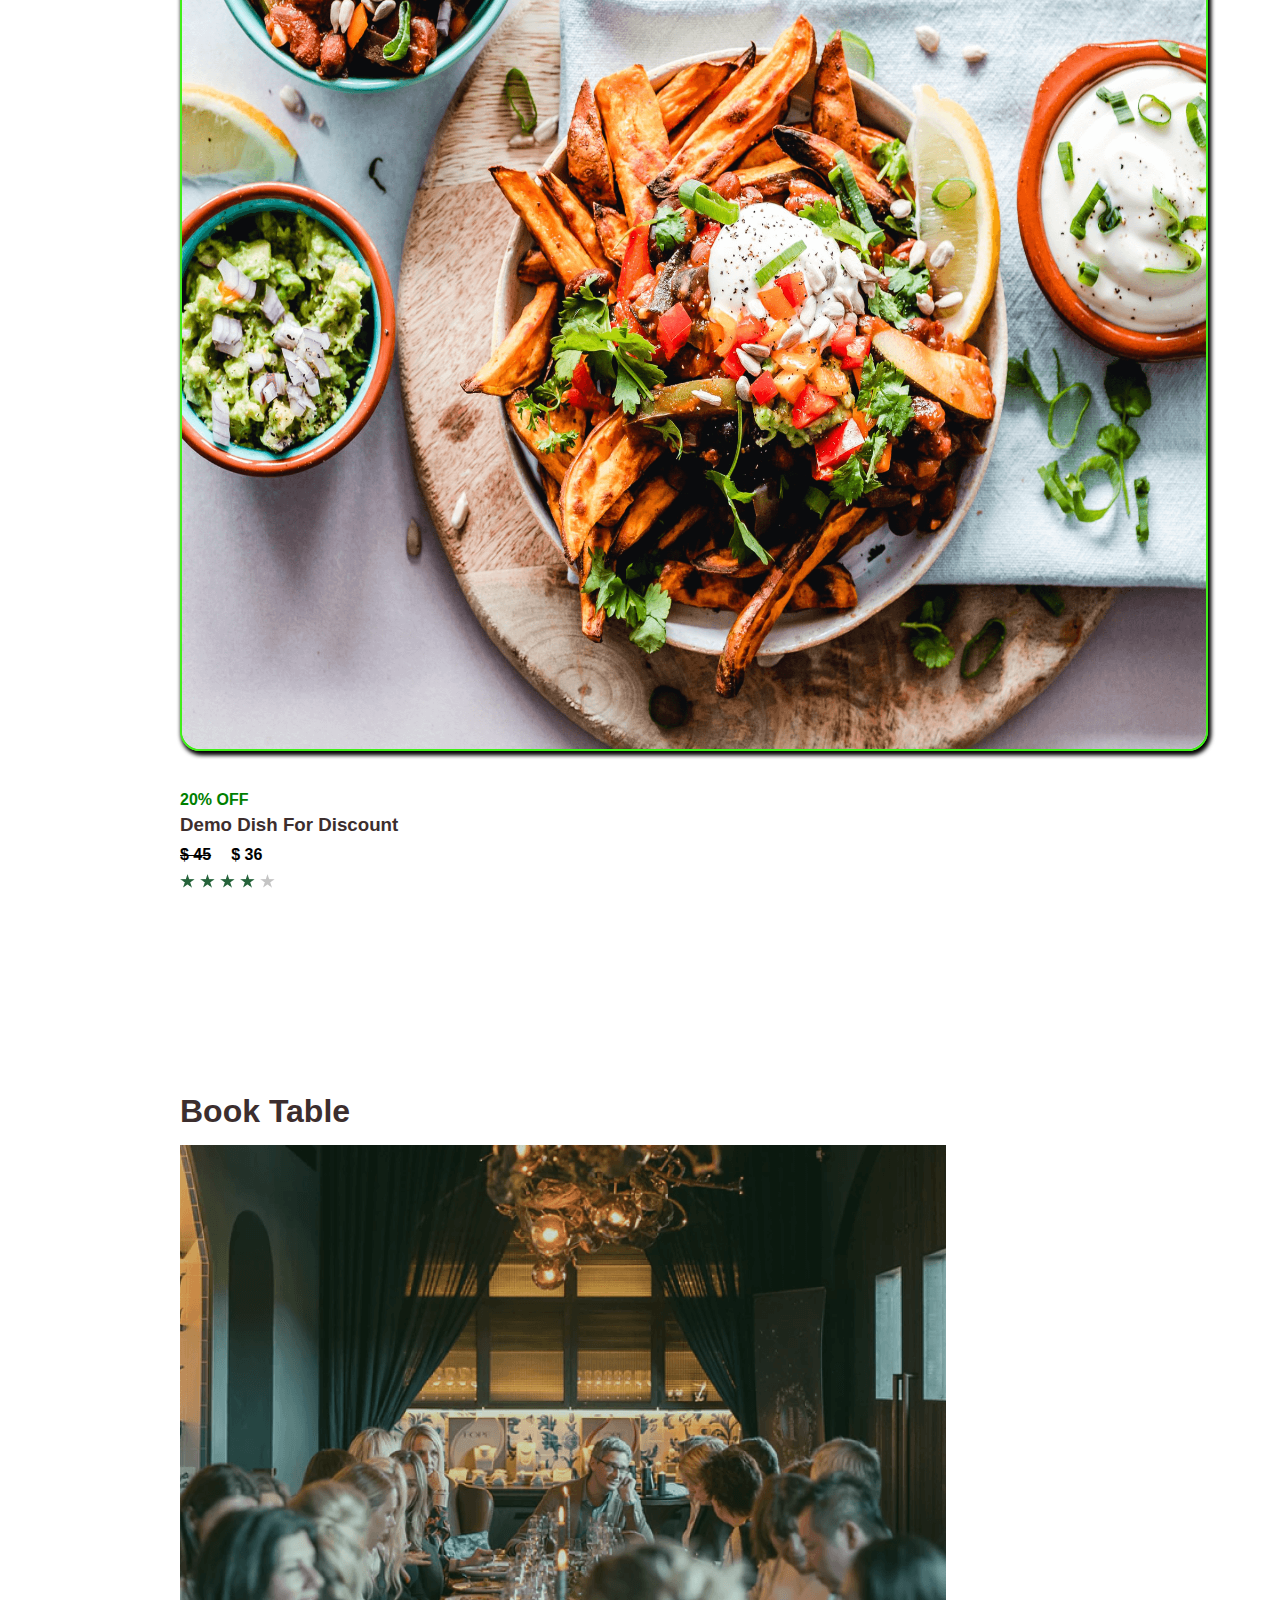
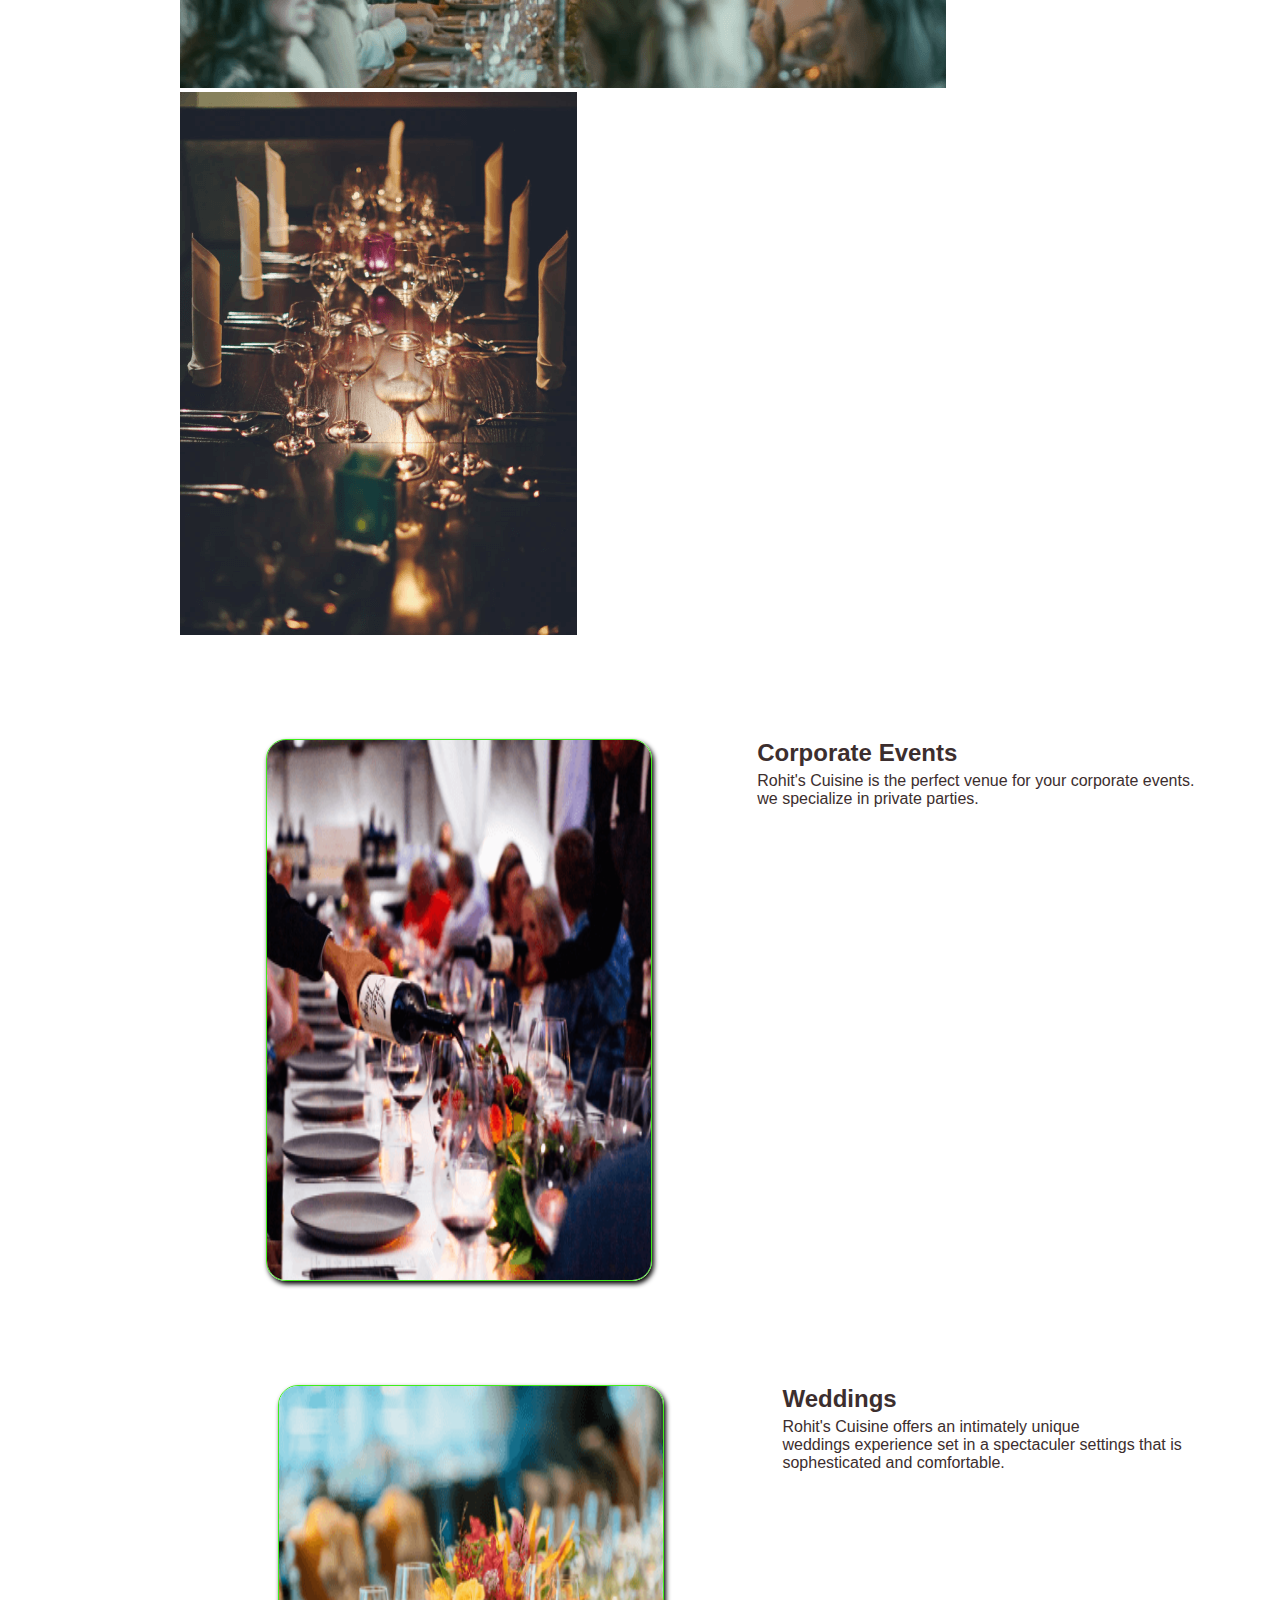
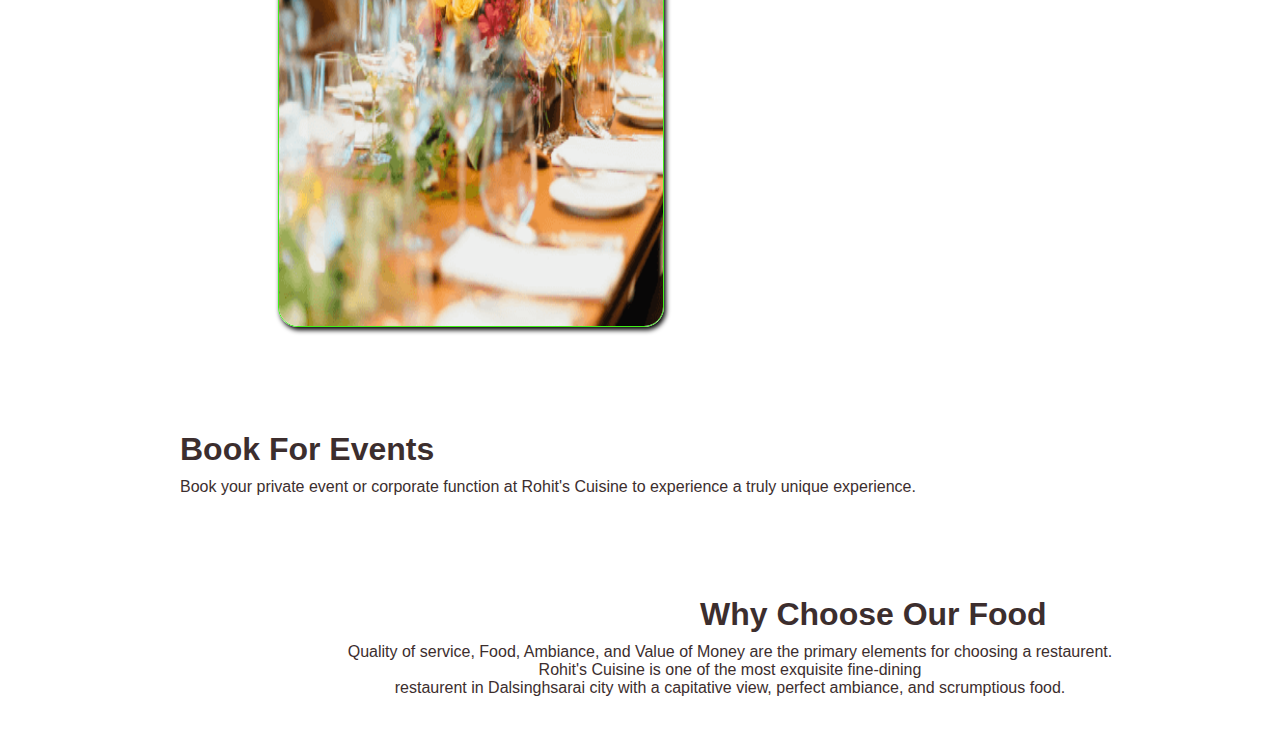
==== commit ac5c77d6: "html css modify" ====
--- a/cuisine-page/index.html
+++ b/cuisine-page/index.html
@@ -11,7 +11,7 @@
        <div class="nav-div">
 
              <div class="nav-logo">
-                <img src="logo.svg" alt="logo">
+                <img src="Rhoit’’s kitchen.png" alt="logo">
              </div>
           
                
@@ -58,10 +58,10 @@
     </div>
 
     <div class="iconpara1">
-        <p>10 AM - 7 PM</p> <p>GEC,  Chitagong</p> <p>+880123445</p>
+        <p>10 AM - 7 PM</p> <p>Station Road, Dalsinghsarai</p> <p>+917808467353</p>
     </div>
     <div class="iconpara2">
-       <p>Opening <br> Hour</p> <p>Address</p> <p>Call <br> Now</p>
+       <p>Opening  Hour</p> <p>Address</p> <p>Call Now</p>
     </div>
 
 
@@ -170,5 +170,61 @@
      <img src="3star.png" alt="">
   </div>
 
+
+  <div class="food-video">
+   <h1>Book Table</h1>
+    <img src="eventsMedia1.png" alt="eventsMedia1">
+    <img src="eventsMedia2.png" alt="eventsMedia2">
+  </div>
+
+  <div class="corporate-events">
+
+        <div class="corporate-events-img">
+            <img src="event-corporate.png" alt="event-corporate">
+        </div>
+
+        <div class="corporate-events-para">
+            <h2>Corporate Events</h2>
+            <p>Rohit's Cuisine is the perfect venue for your corporate events. <br> we specialize in private parties.</p>
+        </div>
+
+  </div>
+
+  <div class="weddings">
+
+    <div class="weddings-img">
+        <img src="event-weedings.png" alt="event-corporate">
+    </div>
+
+    <div class="weddings-para">
+        <h2>Weddings</h2>
+        <p>Rohit's Cuisine offers an intimately
+             unique<br> weddings experience set  in a spectaculer settings that is <br>sophesticated and comfortable. </p>
+    </div>
+
+</div>
+
+<div class="bookforevents">
+
+    <h1>
+        Book For Events
+    </h1>
+
+    <p>
+       Book your private event or corporate function at Rohit's Cuisine to experience a truly unique experience. 
+    </p>
+</div>
+
+
+<div class="whychooseourfood">
+
+    <h1>
+        Why Choose Our Food
+    </h1>
+
+    <p>
+      Quality of service, Food, Ambiance, and Value of Money are the primary elements for choosing a restaurent. <br> Rohit's Cuisine is one of the most exquisite  fine-dining <br> restaurent in Dalsinghsarai city with  a capitative view, perfect ambiance, and scrumptious food.
+    </p>
+</div>
 </body>
 </html>--- a/cuisine-page/style.css
+++ b/cuisine-page/style.css
@@ -7,6 +7,7 @@
 
 .nav-div
 {
+    margin-top: -50px;
     display: flex;
     align-items: center;
     justify-content: space-between;
@@ -22,10 +23,13 @@
     color: rgb(60, 46, 46);
 }
 
-.nav-logo
-{
-    margin-left: 20px;
+.nav-logo > img
+{
+   margin-top: 30px;
     cursor: pointer;
+    height: 40vh;
+    width: 25vw;
+    
 }
 
 .book-table
@@ -132,15 +136,27 @@
 
 .iconpara2 {
     display: flex;
-    justify-content: space-evenly;
-    align-items: center;
-    margin-left: -15px;
+    
     margin-top: 5px;
     font-family: 'Segoe UI', Tahoma, Geneva, Verdana, sans-serif;
     cursor:pointer;
     color: gray;
 }
 
+.iconpara2 :nth-child(1)
+{
+    margin-left: 270px;
+}
+
+.iconpara2 :nth-child(2)
+{
+    margin-left:340px;
+}
+
+.iconpara2 :nth-child(3)
+{
+    margin-left: 380px;
+}
 /* our specials */
 
 .ourspecial-heading
@@ -501,5 +517,144 @@
     margin-top: 10px;
 }
 
-
-
+/* food-video / events mediia*/
+
+   .food-video
+   {
+    margin-left: 180px;
+    margin-top: 200px;
+   }
+
+   .food-video :nth-child(1)
+   {
+       margin-bottom: 15px;
+       font-family: 'Segoe UI', Tahoma, Geneva, Verdana, sans-serif;
+       color: rgb(60, 46, 46);
+   }
+
+   /* corporate-events */
+
+   .corporate-events
+   {
+    margin-left: 180px;
+    display: flex;
+    margin-top: 100px;
+    justify-content: space-evenly;
+    
+   }
+
+ 
+
+   .corporate-events-img > img
+   {
+    border: 1px solid rgb(63, 239, 24);
+    box-shadow: 2px 3px 5px;
+    border-radius: 20px;
+    height: 60vh;
+    width: 30vw;
+
+   }
+
+   .corporate-events-para
+   {
+    margin-left: 20px;
+   }
+
+
+    .corporate-events-para :nth-child(1)
+   {
+      font-family: 'Segoe UI', Tahoma, Geneva, Verdana, sans-serif;
+      color: rgb(60, 46, 46);
+   }
+
+   .corporate-events-para :nth-child(2)
+   {
+      font-family: 'Segoe UI', Tahoma, Geneva, Verdana, sans-serif;
+      color: rgb(60, 46, 46);
+      margin-top: 5px;
+   }
+
+
+
+
+
+/* weddings */
+
+
+.weddings
+{
+ margin-left: 180px;
+ display: flex;
+ margin-top: 100px;
+ justify-content: space-evenly;
+ 
+}
+
+
+
+.weddings-img > img
+{
+ border: 1px solid rgb(63, 239, 24);
+ box-shadow: 2px 3px 5px;
+ border-radius: 20px;
+ height: 60vh;
+ width: 30vw;
+
+}
+
+.weddings-para
+{
+ margin-left: 20px;
+}
+
+
+ .weddings-para :nth-child(1)
+{
+   font-family: 'Segoe UI', Tahoma, Geneva, Verdana, sans-serif;
+   color: rgb(60, 46, 46);
+}
+
+.weddings-para :nth-child(2)
+{
+   font-family: 'Segoe UI', Tahoma, Geneva, Verdana, sans-serif;
+   color: rgb(60, 46, 46);
+   margin-top: 5px;
+}
+
+/* bookforevents */
+
+.bookforevents :nth-child(1)
+{
+   margin-top: 100px;
+   font-family: 'Segoe UI', Tahoma, Geneva, Verdana, sans-serif;
+   color: rgb(60, 46, 46);
+   margin-left: 180px; 
+}
+
+.bookforevents :nth-child(2)
+{
+   margin-top: 10px;
+   font-family: 'Segoe UI', Tahoma, Geneva, Verdana, sans-serif;
+   color: rgb(60, 46, 46);
+   margin-left: 180px; 
+}
+
+
+.whychooseourfood :nth-child(1)
+{
+   margin-top: 100px;
+   font-family: 'Segoe UI', Tahoma, Geneva, Verdana, sans-serif;
+   color: rgb(60, 46, 46);
+   margin-left: 700px; 
+}
+
+.whychooseourfood :nth-child(2)
+{
+   margin-top: 10px;
+   font-family: 'Segoe UI', Tahoma, Geneva, Verdana, sans-serif;
+   color: rgb(60, 46, 46);
+   margin-left: 180px; 
+   text-align: center;
+}
+
+
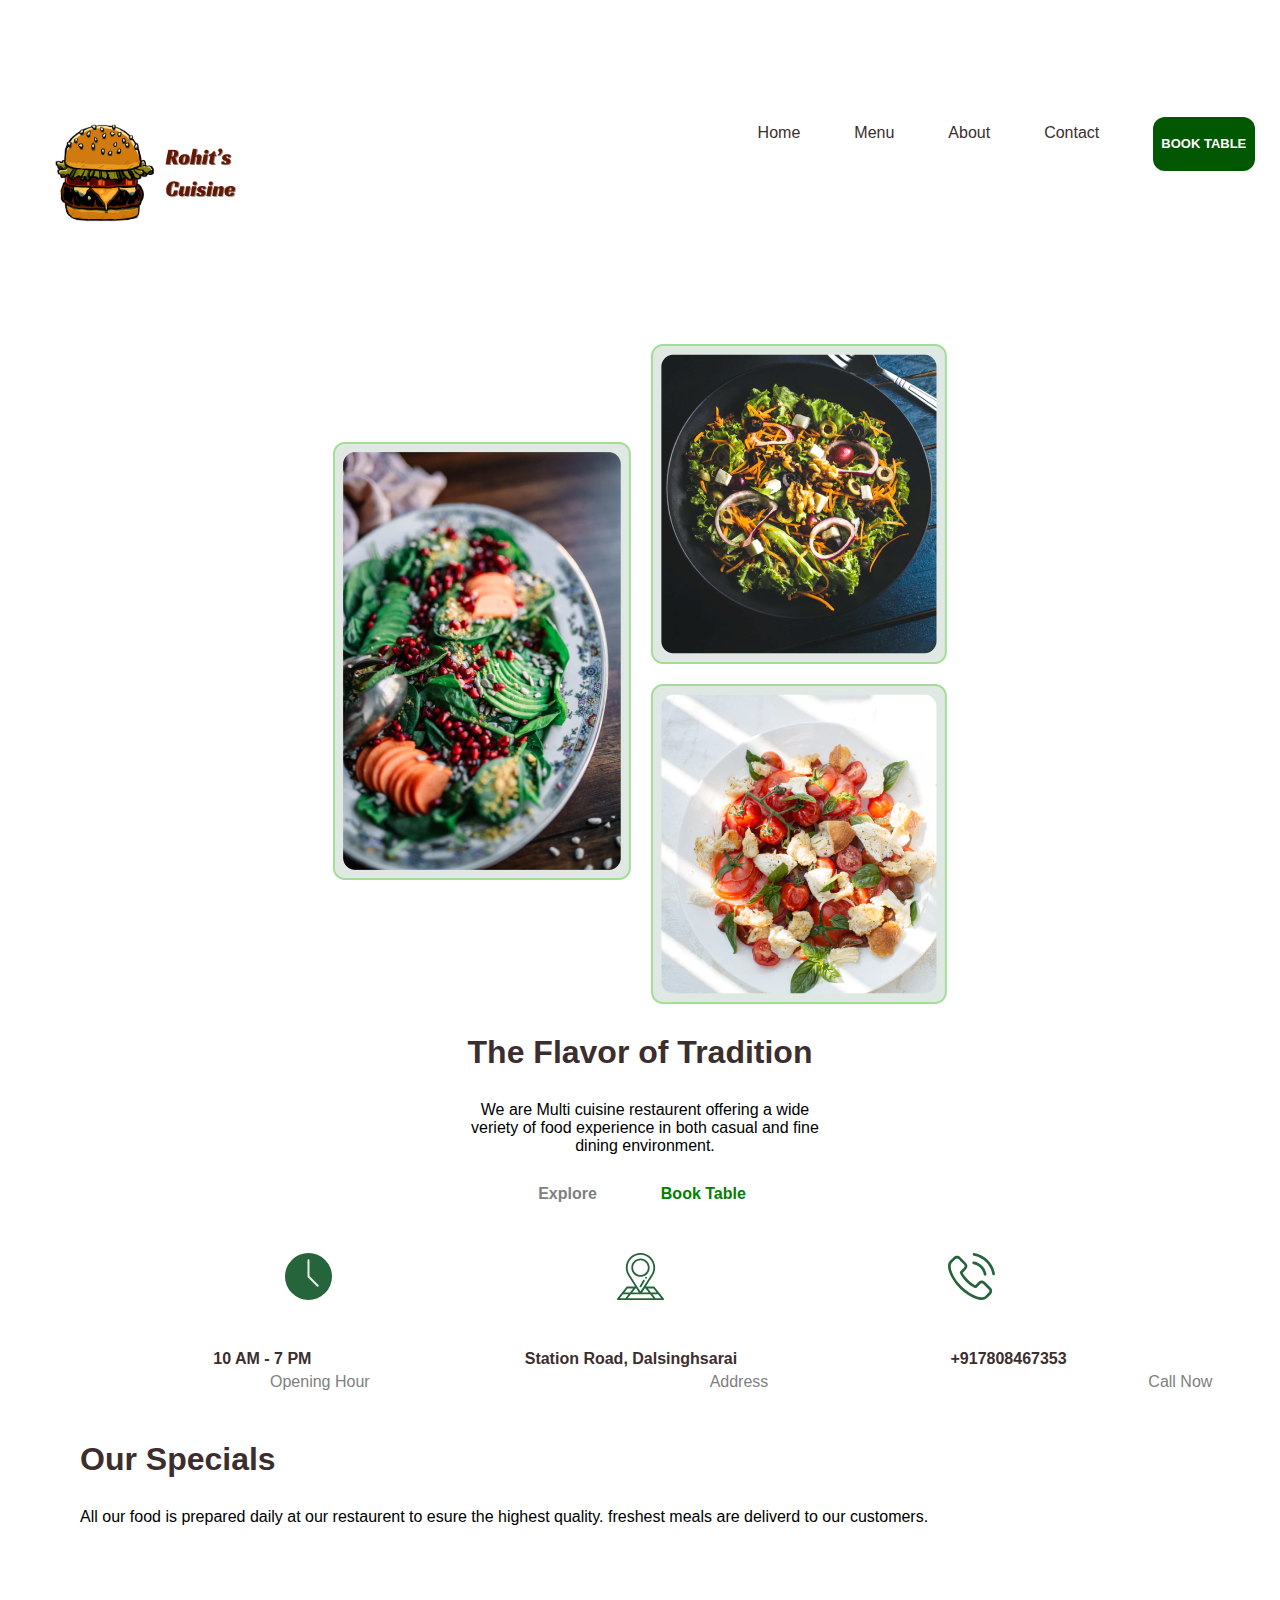
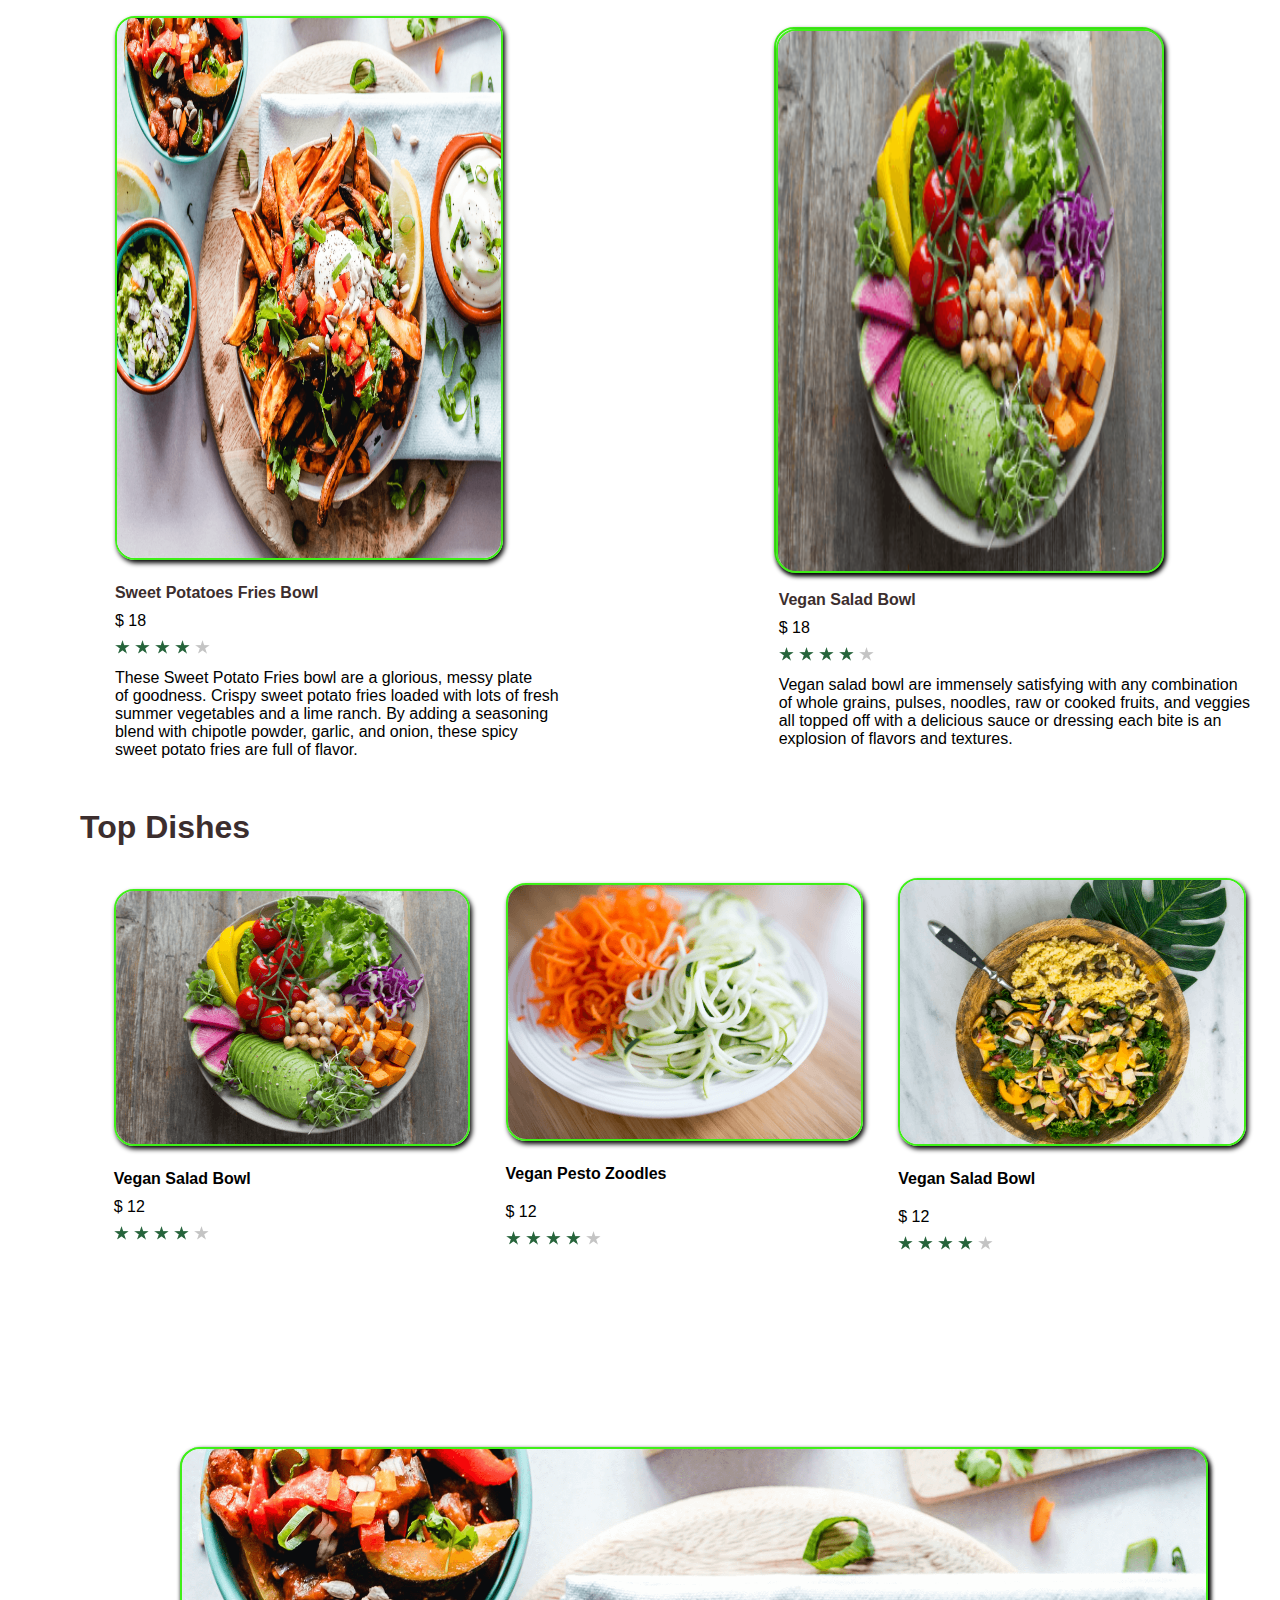
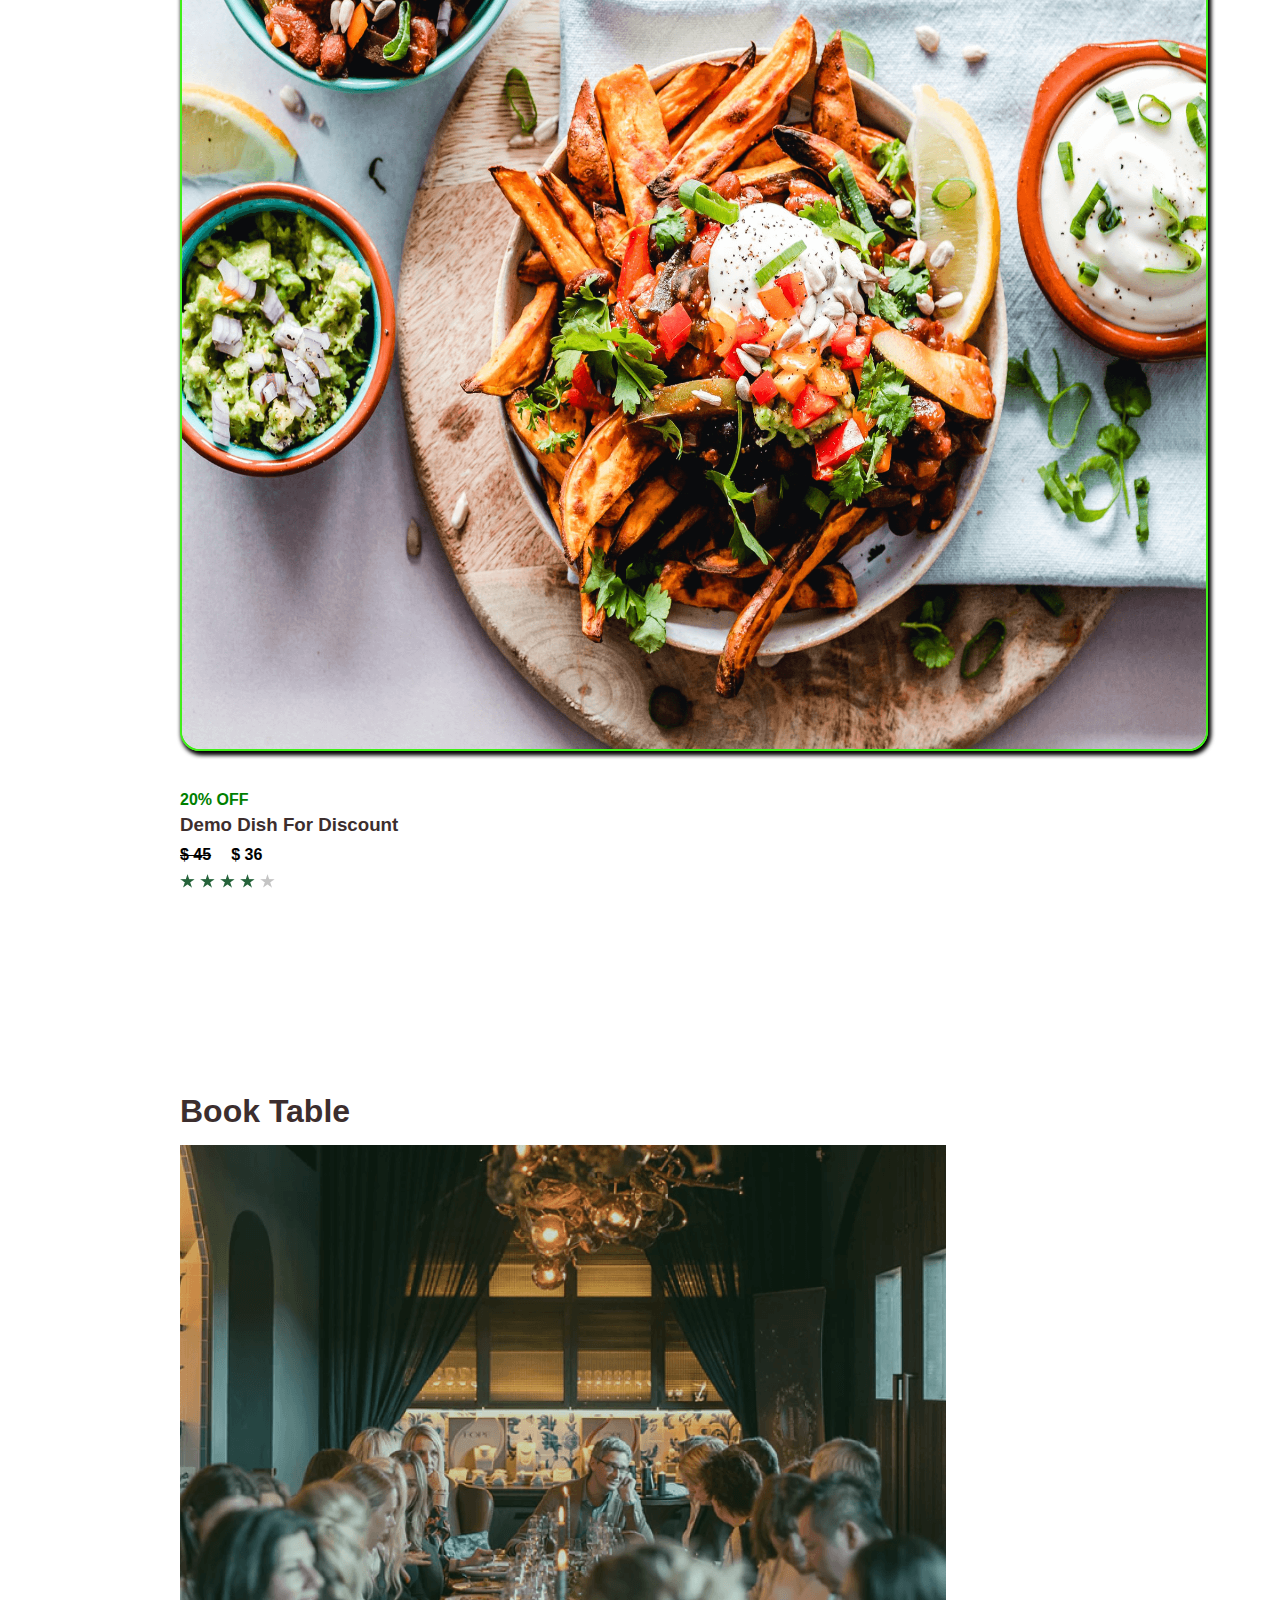
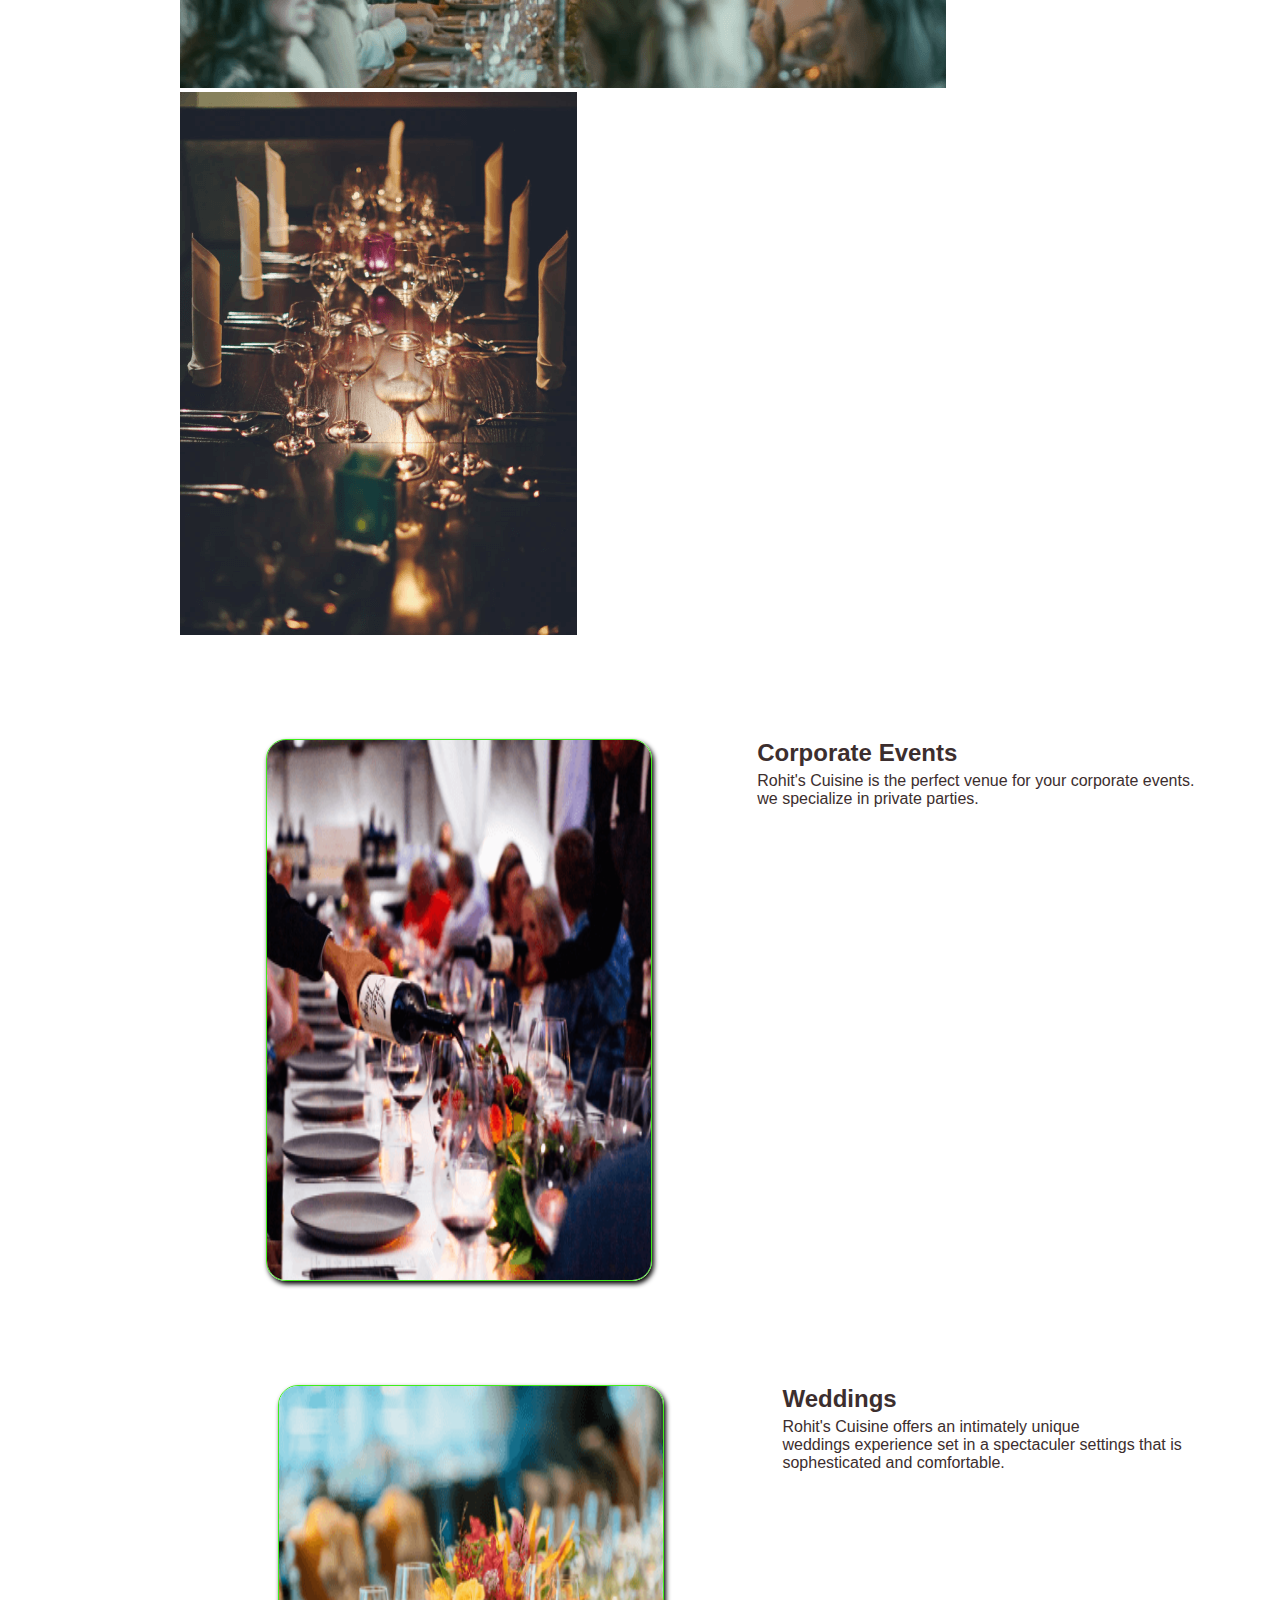
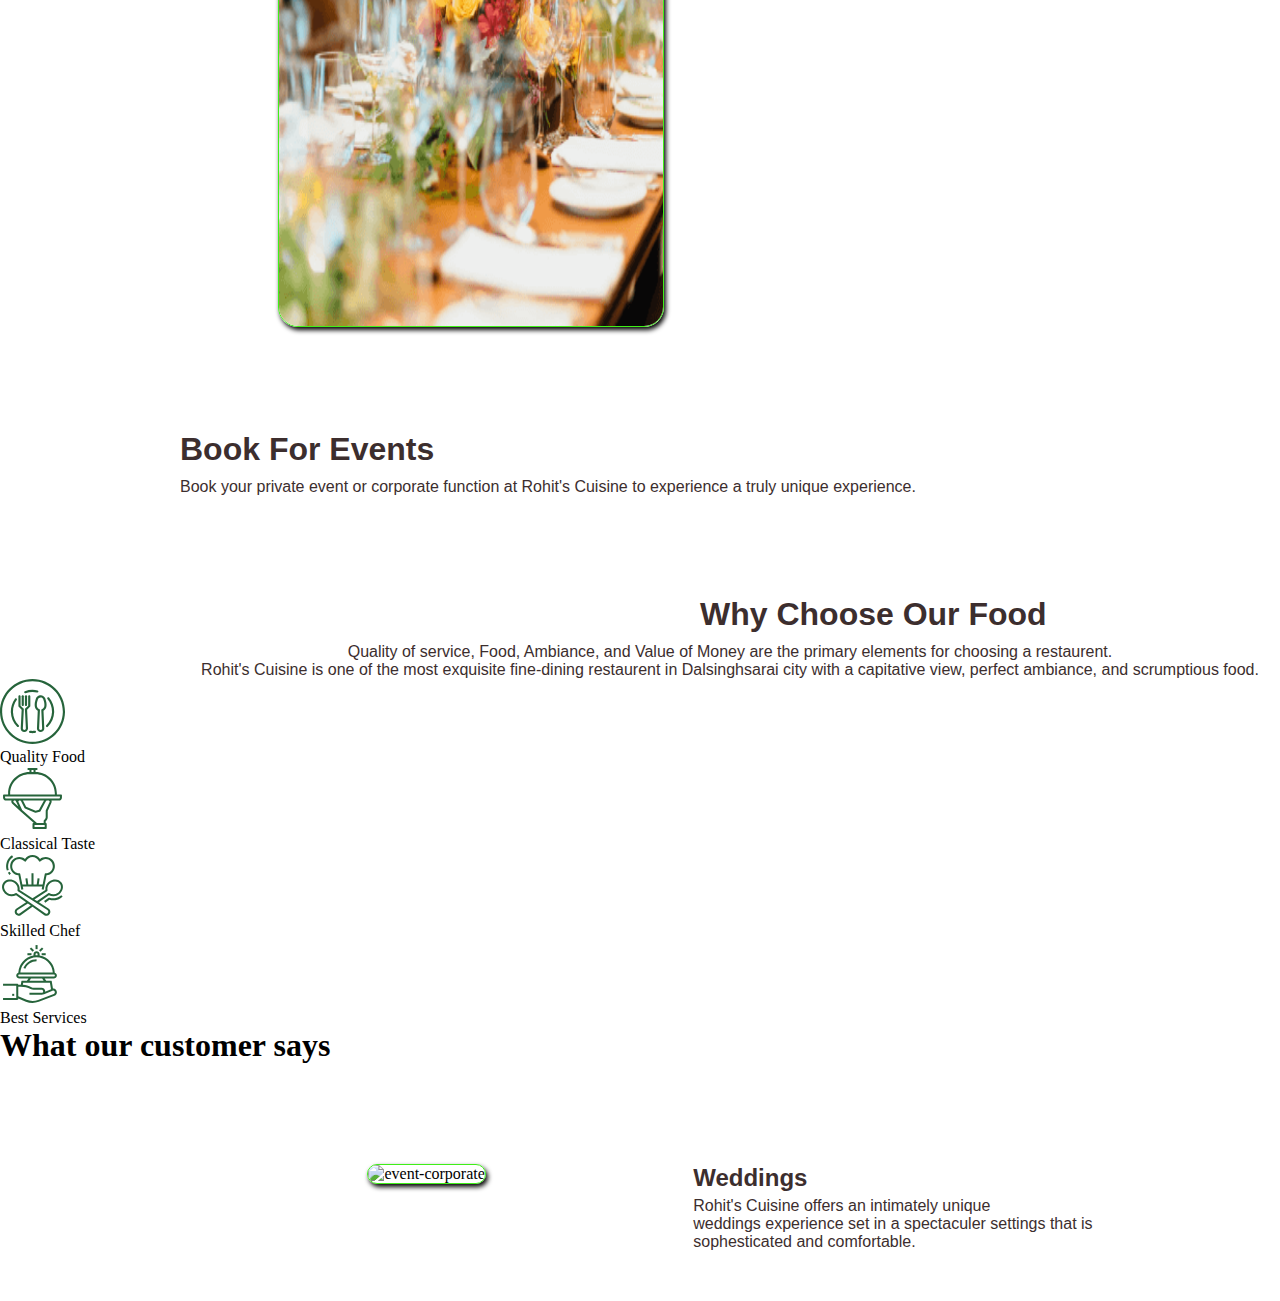
==== commit b6519cc0: "html and css update" ====
--- a/cuisine-page/index.html
+++ b/cuisine-page/index.html
@@ -223,8 +223,57 @@
     </h1>
 
     <p>
-      Quality of service, Food, Ambiance, and Value of Money are the primary elements for choosing a restaurent. <br> Rohit's Cuisine is one of the most exquisite  fine-dining <br> restaurent in Dalsinghsarai city with  a capitative view, perfect ambiance, and scrumptious food.
+      Quality of service, Food, Ambiance, and Value of Money are the primary elements for choosing a restaurent. <br>Rohit's Cuisine is one of the most exquisite  fine-dining  restaurent in Dalsinghsarai city with  a capitative view, perfect ambiance, and scrumptious food.
     </p>
+</div>
+
+<div class="whyus-icons">
+          
+    <div class="qualityfood">
+        <img src="whyUs-icon1.svg" alt="">
+        <p>Quality Food</p>
+    </div>
+
+    <div class="ClassicalTaste">
+        <img src="whyUs-icon2.svg" alt="">
+        <p>Classical Taste</p>
+    </div>
+
+    <div class="SkilledChef">
+        <img src="whyUs-icon3.svg" alt="">
+        <p>Skilled Chef</p>
+    </div>
+
+    <div class="BestServices">
+        <img src="whyUs-icon4.svg" alt="">
+        <p>Best Services</p>
+    </div>
+
+
+</div>
+
+
+
+<div class="customerreview-heading">
+    <h1>What our customer says</h1>
+</div>
+
+<div class="customer-review">
+
+    <div class="weddings">
+
+        <div class="weddings-img">
+            <img src="e.png" alt="event-corporate">
+        </div>
+    
+        <div class="weddings-para">
+            <h2>Weddings</h2>
+            <p>Rohit's Cuisine offers an intimately
+                 unique<br> weddings experience set  in a spectaculer settings that is <br>sophesticated and comfortable. </p>
+        </div>
+    
+    </div>
+
 </div>
 </body>
 </html>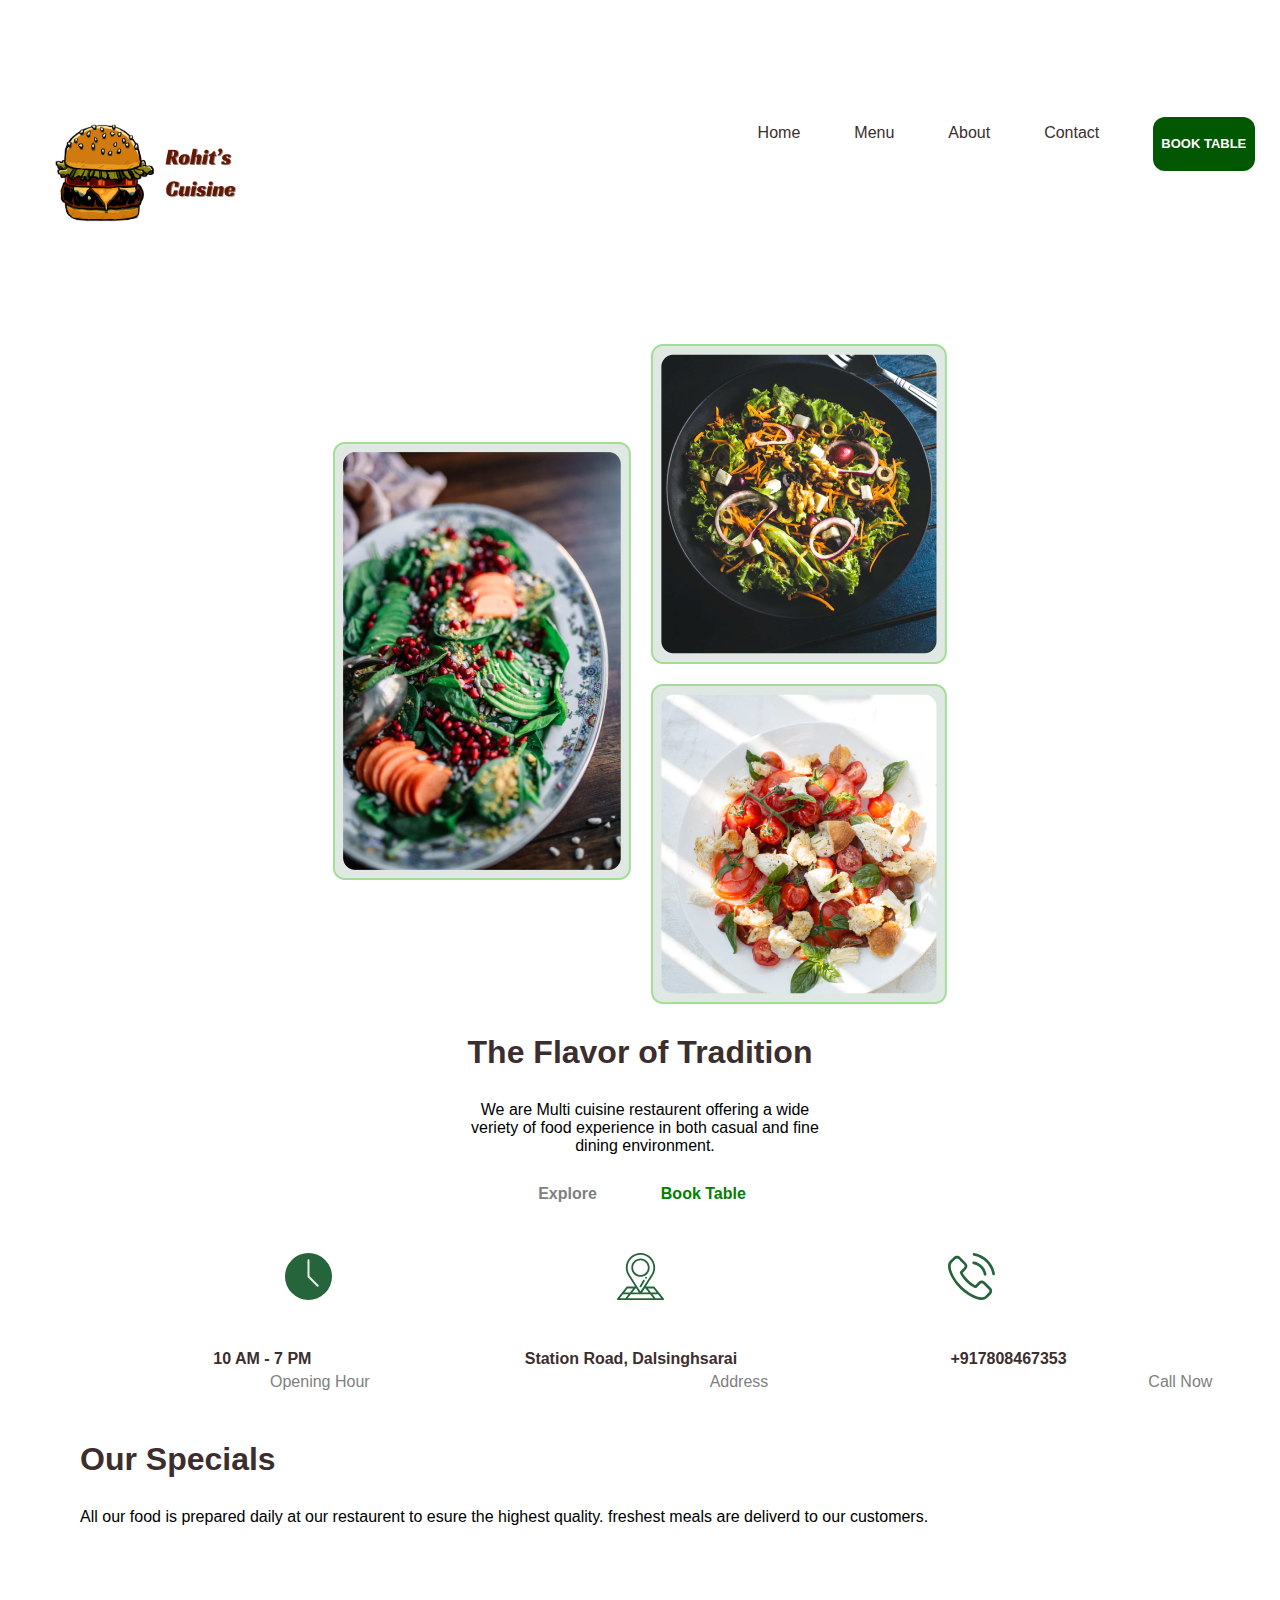
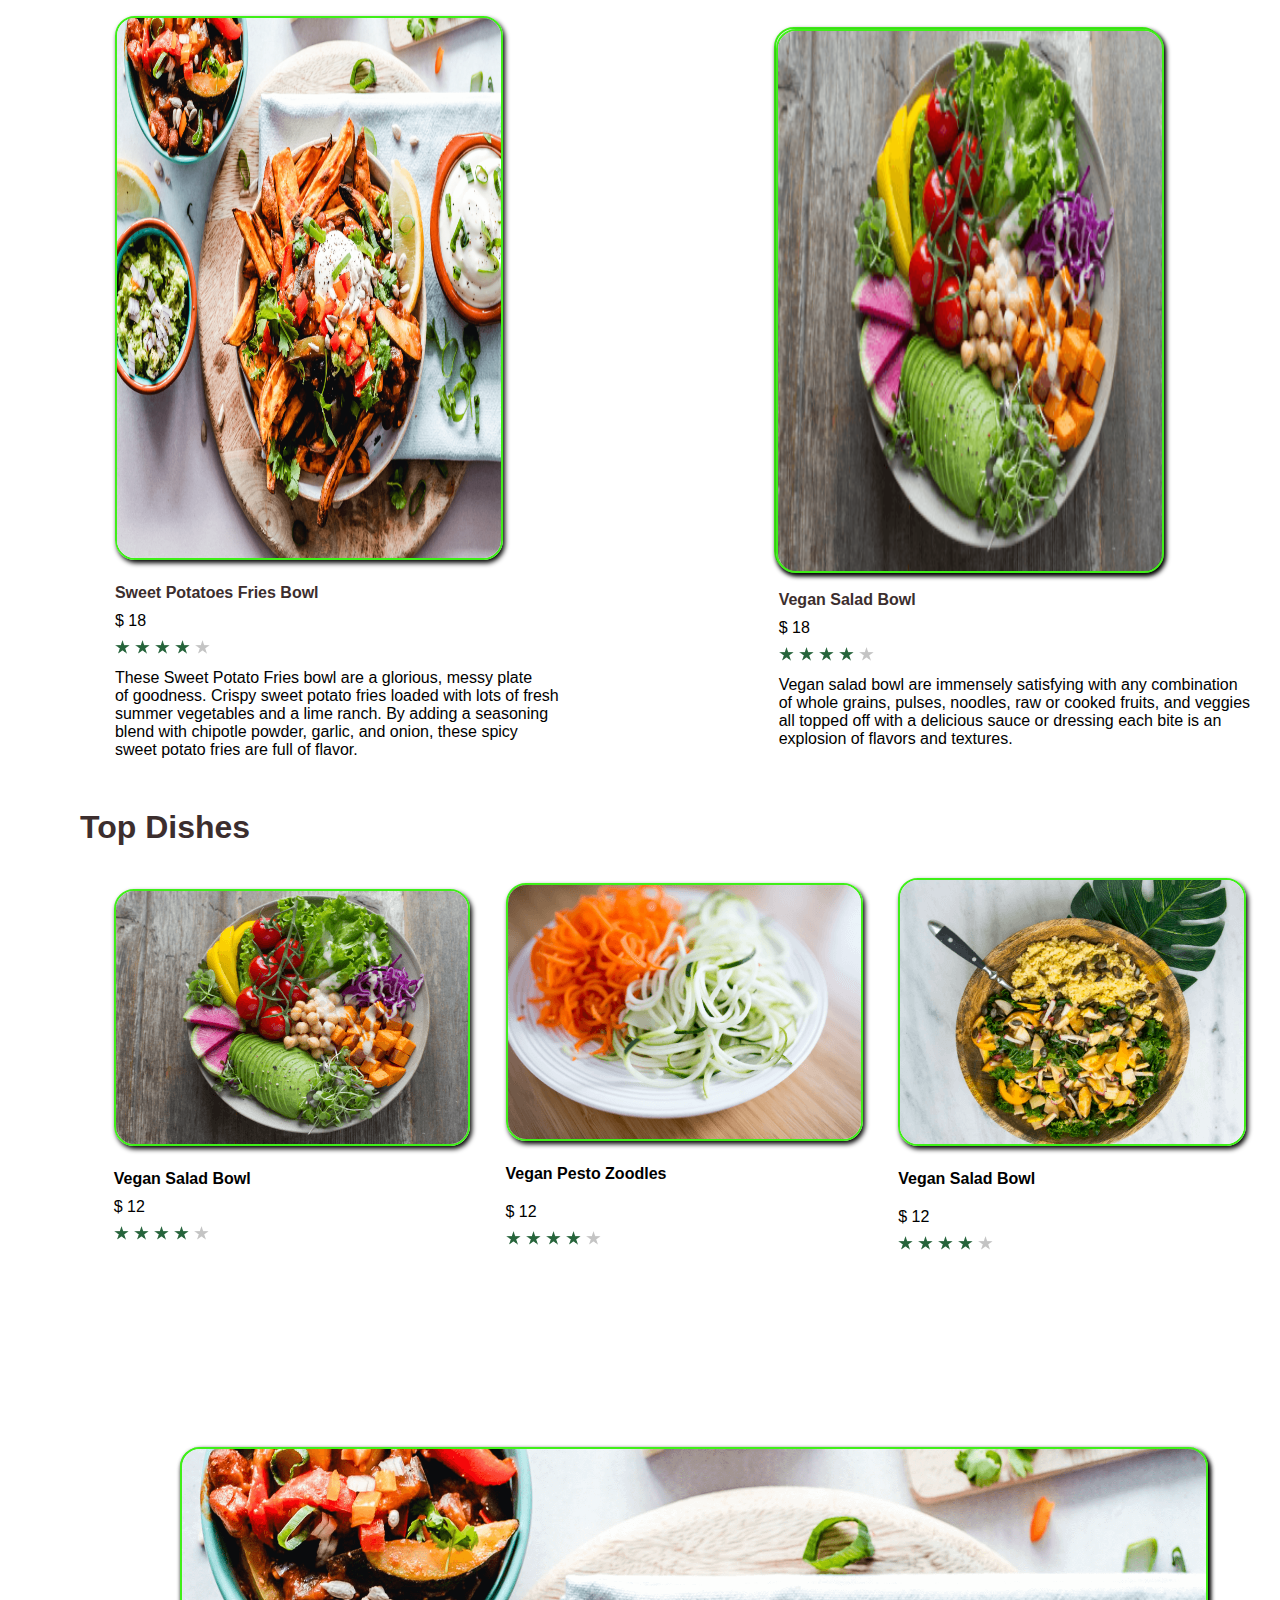
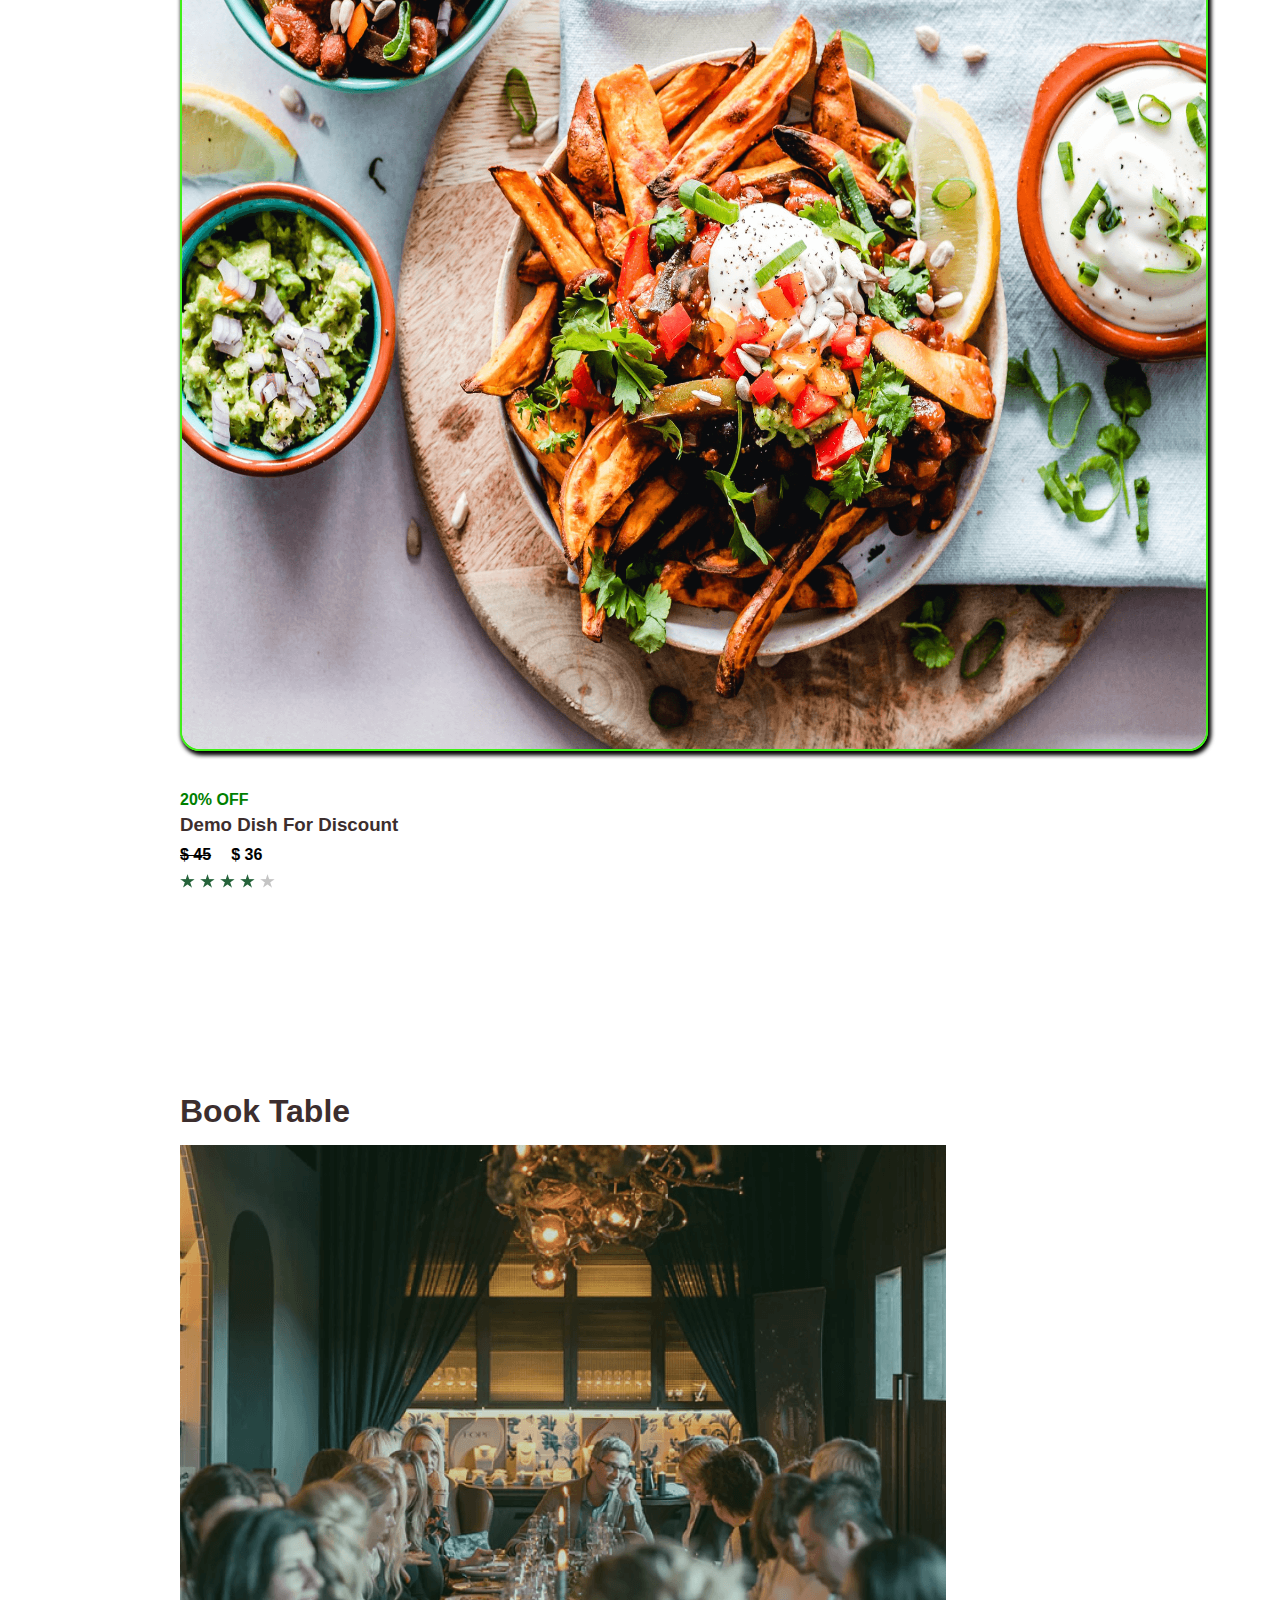
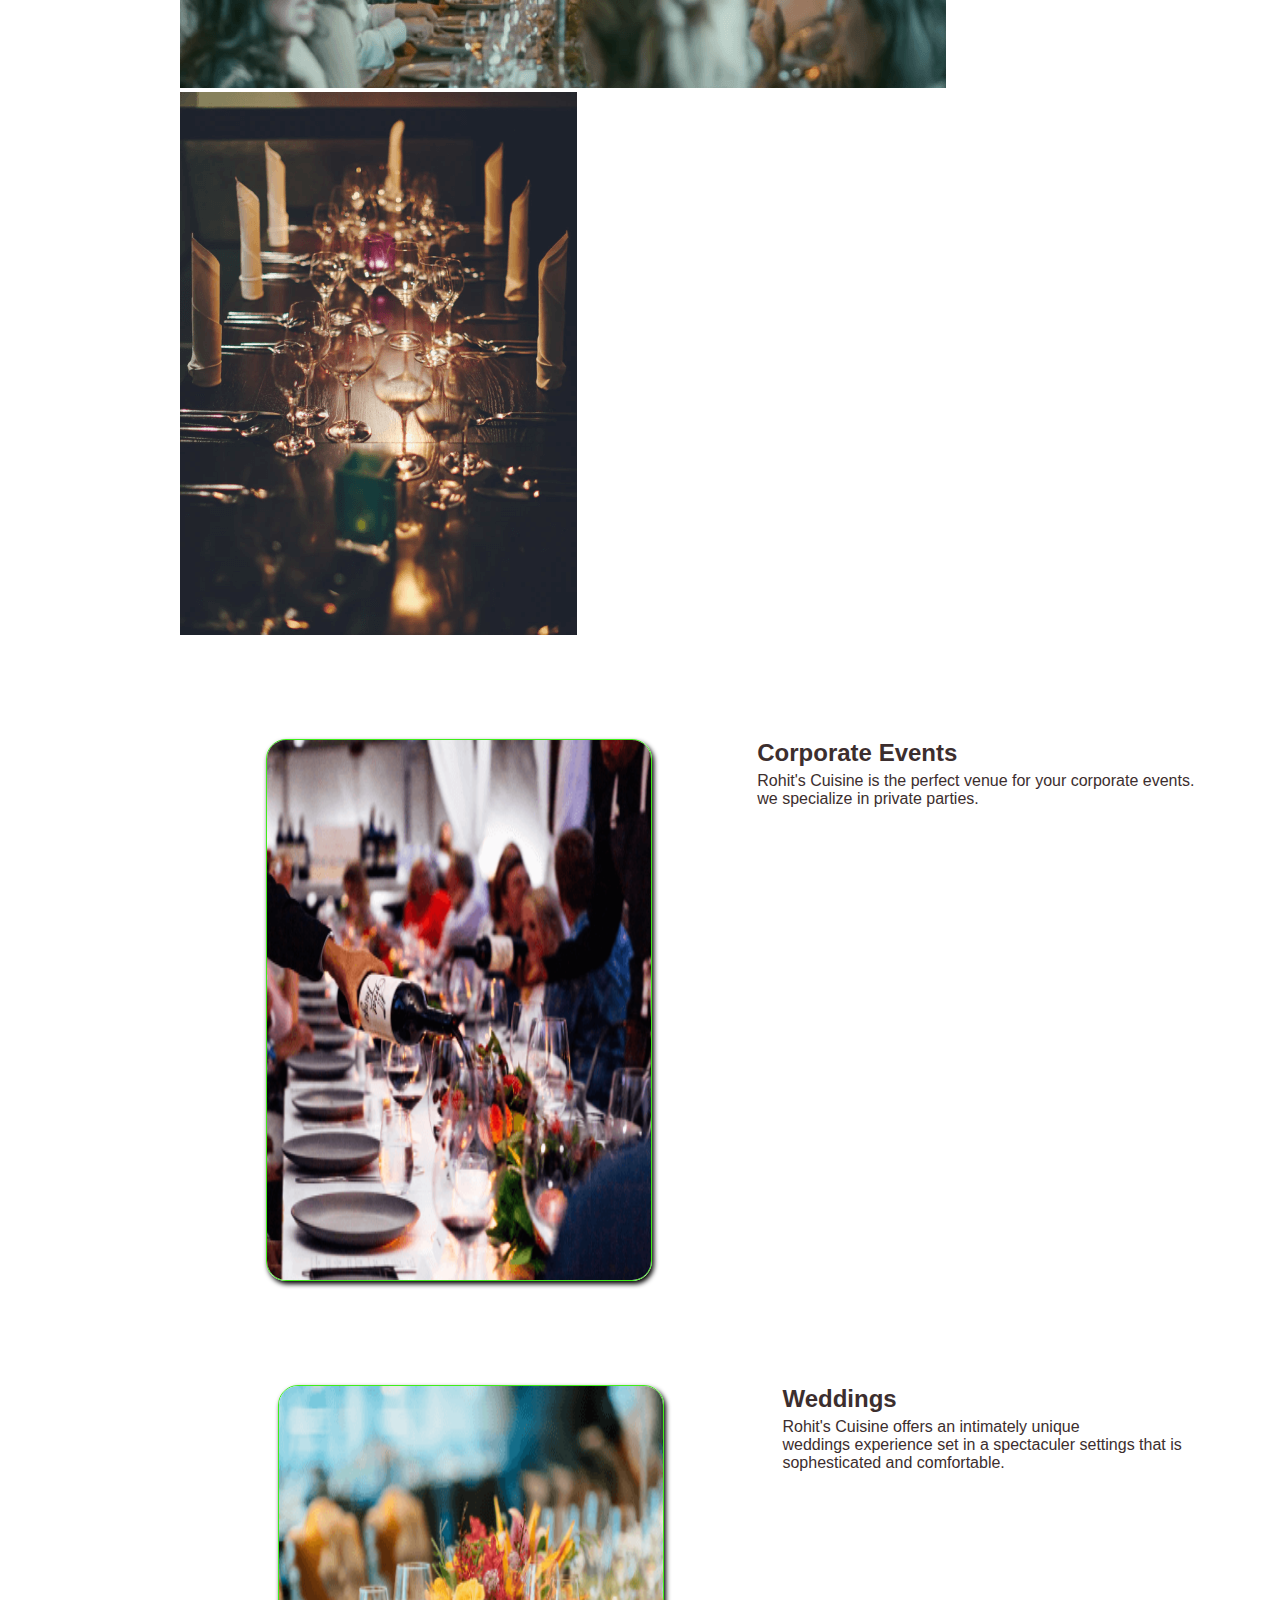
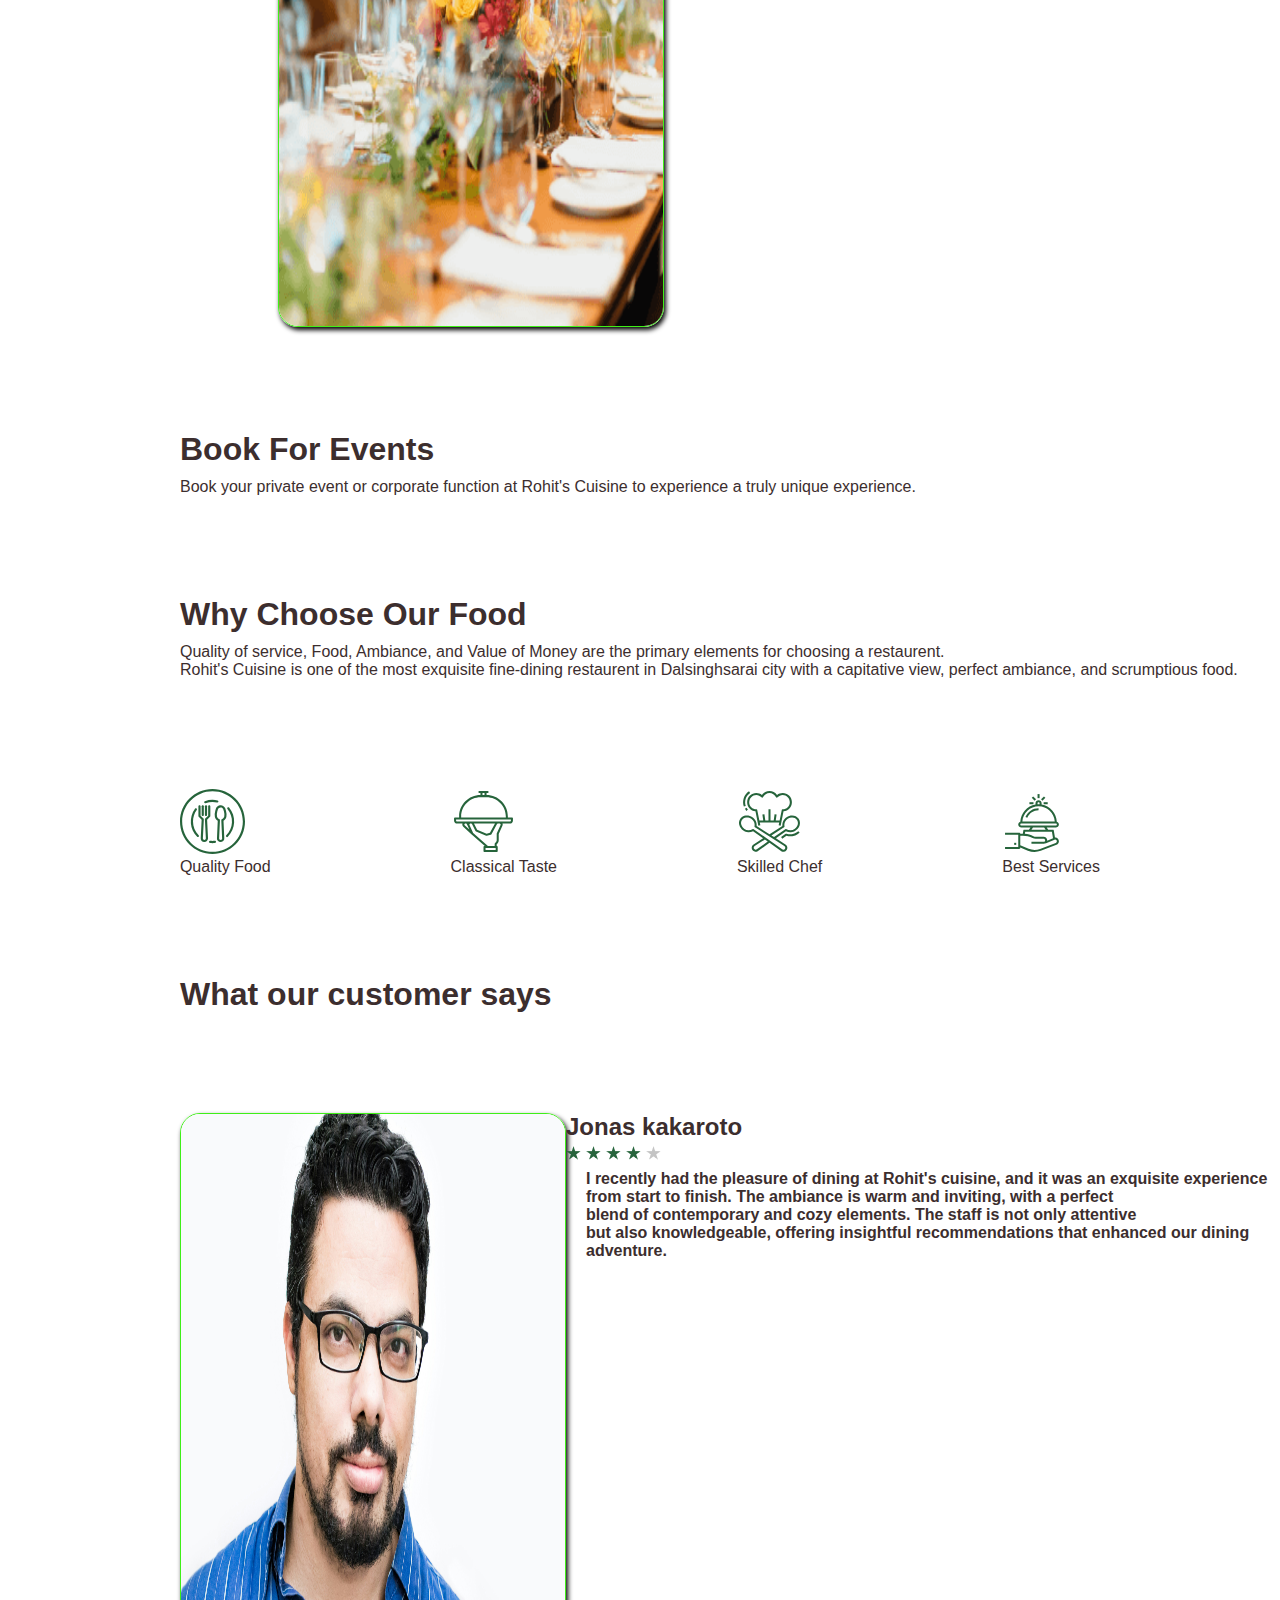
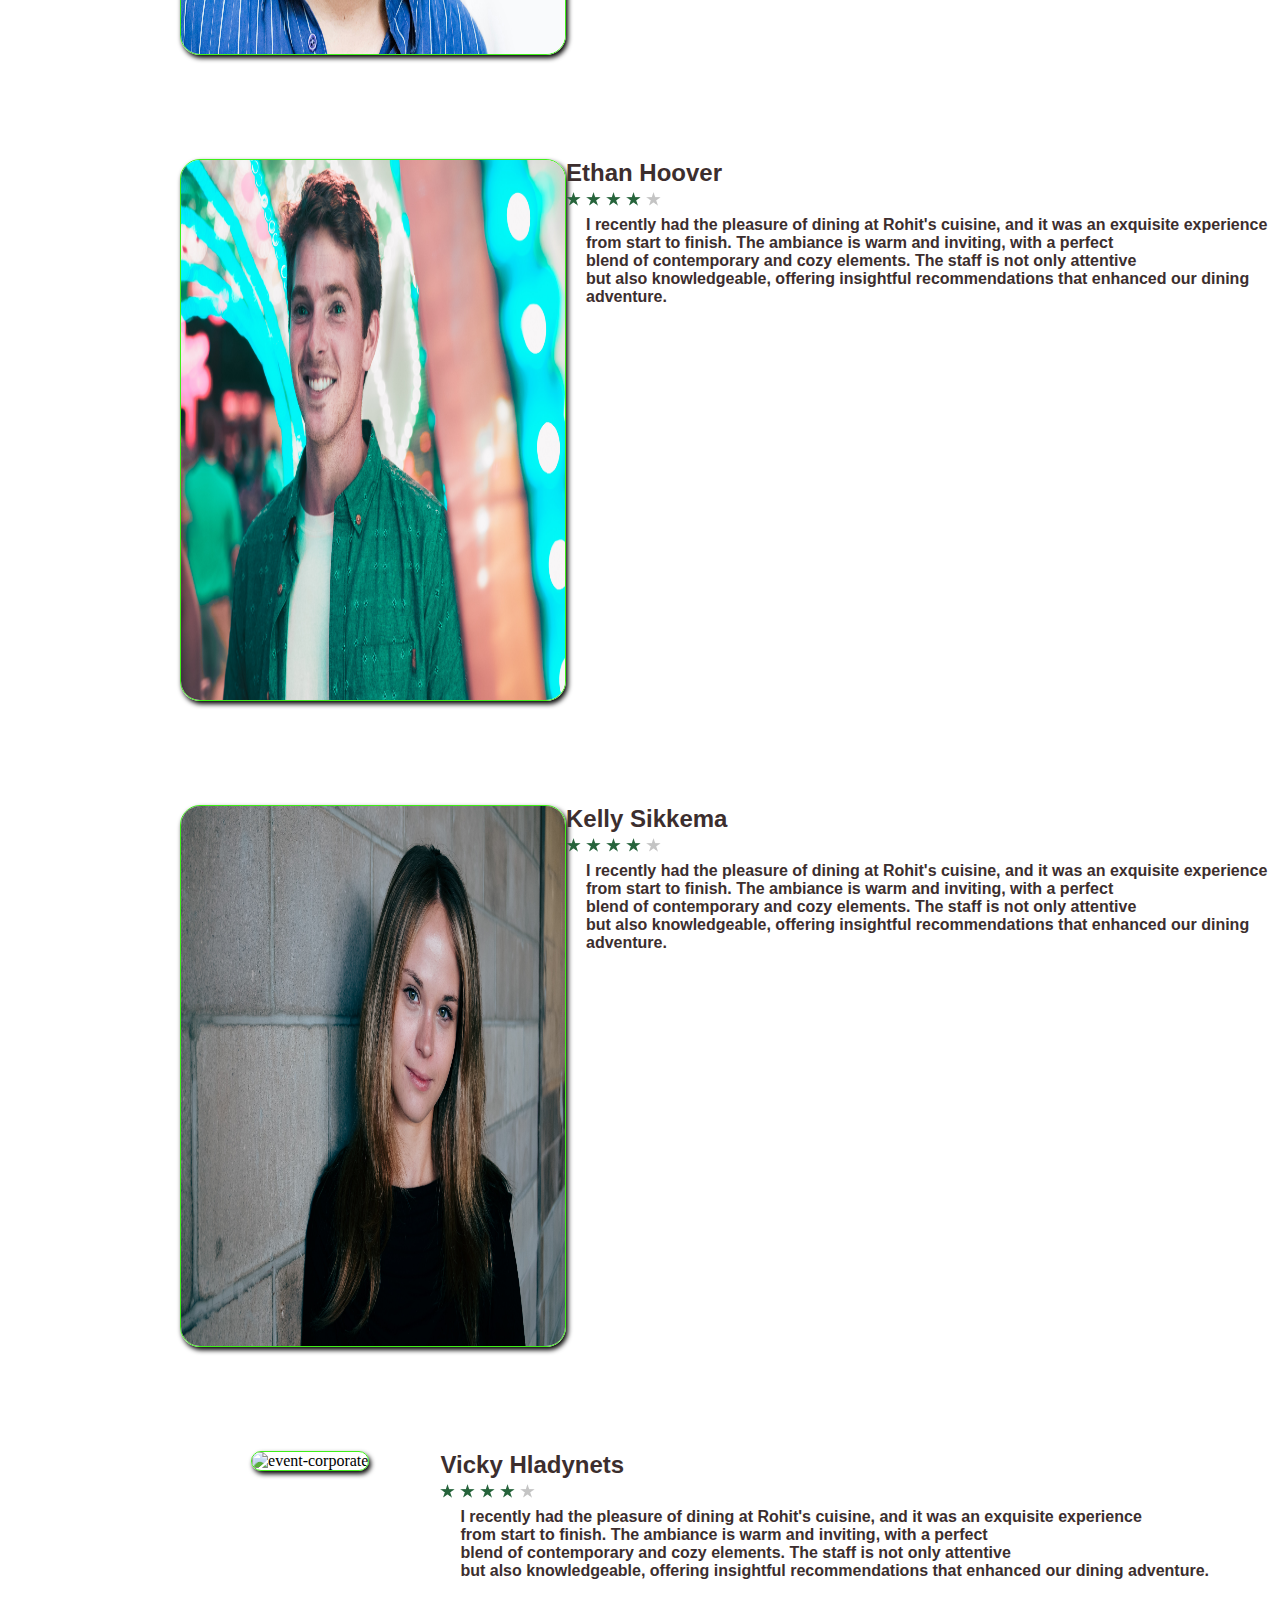
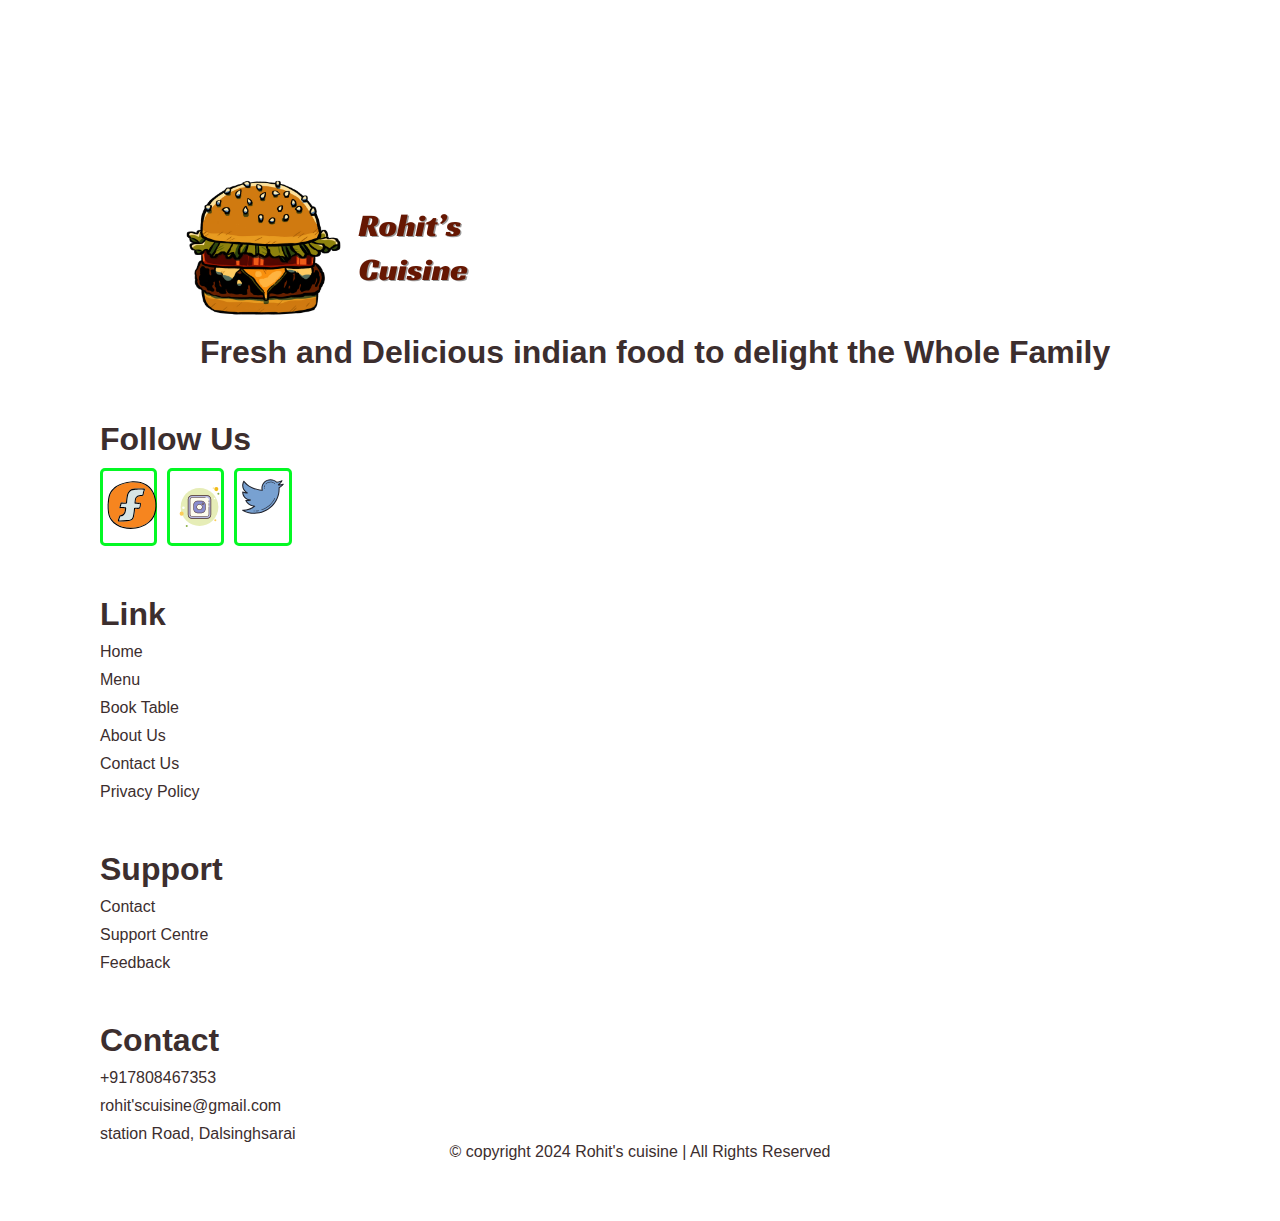
==== commit 99e0c1eb: "html update" ====
--- a/cuisine-page/index.html
+++ b/cuisine-page/index.html
@@ -258,22 +258,155 @@
     <h1>What our customer says</h1>
 </div>
 
-<div class="customer-review">
-
-    <div class="weddings">
-
-        <div class="weddings-img">
-            <img src="e.png" alt="event-corporate">
-        </div>
+
+
+    <div class="review1">
+
+        <div class="review1-img">
+            <img src="jonas-kakaroto-mjRwhvqEC0U-unsplash.jpg" alt="event-corporate">
+            
+        </div>
+          
+       
+            
+       
+        <div class="review1-para">
+            <h2>Jonas kakaroto</h2>
+            <img src="3star.png" alt="">
+            <p>I recently had the pleasure of dining at Rohit's cuisine, and it was an exquisite experience <br> from start to finish. The ambiance is warm and inviting, with a perfect <br> blend of contemporary and cozy elements. The staff is not only attentive <br> but also knowledgeable, offering insightful recommendations that enhanced our dining adventure. </p>
+        </div>
+     
     
-        <div class="weddings-para">
-            <h2>Weddings</h2>
-            <p>Rohit's Cuisine offers an intimately
-                 unique<br> weddings experience set  in a spectaculer settings that is <br>sophesticated and comfortable. </p>
-        </div>
+
+</div>
+
+
+<div class="review1">
+
+    <div class="review1-img">
+        <img src="ethan-hoover-0YHIlxeCuhg-unsplash.jpg" alt="event-corporate">
+        
+    </div>
+      
+   
+        
+   
+    <div class="review1-para">
+        <h2>Ethan Hoover</h2>
+        <img src="3star.png" alt="">
+        <p>I recently had the pleasure of dining at Rohit's cuisine, and it was an exquisite experience <br> from start to finish. The ambiance is warm and inviting, with a perfect <br> blend of contemporary and cozy elements. The staff is not only attentive <br> but also knowledgeable, offering insightful recommendations that enhanced our dining adventure. </p>
+    </div>
+ 
+
+
+</div>
+
+
+
+<div class="review1">
+
+    <div class="review1-img">
+        <img src="kelly-sikkema-JN0SUcTOig0-unsplash.jpg" alt="event-corporate">
+        
+    </div>
+      
+   
+        
+   
+    <div class="review1-para">
+        <h2>Kelly Sikkema</h2>
+        <img src="3star.png" alt="">
+        <p>I recently had the pleasure of dining at Rohit's cuisine, and it was an exquisite experience <br> from start to finish. The ambiance is warm and inviting, with a perfect <br> blend of contemporary and cozy elements. The staff is not only attentive <br> but also knowledgeable, offering insightful recommendations that enhanced our dining adventure. </p>
+    </div>
+ 
+
+
+</div>
+
+
+
+<div class="review1">
+
+    <div class="review1-img">
+        <img src="vicky-hladynets-C8Ta0gwPbQg-unsplash (1).jpg" alt="event-corporate">
+        
+    </div>
+      
+   
+        
+   
+    <div class="review1-para">
+        <h2>Vicky Hladynets</h2>
+        <img src="3star.png" alt="">
+        <p>I recently had the pleasure of dining at Rohit's cuisine, and it was an exquisite experience <br> from start to finish. The ambiance is warm and inviting, with a perfect <br> blend of contemporary and cozy elements. The staff is not only attentive <br> but also knowledgeable, offering insightful recommendations that enhanced our dining adventure. </p>
+    </div>
+ 
+
+
+</div>
+
+
+
+
+<div class="footer-logo">
+        <img src="Rhoit’’s kitchen.png" alt="logo">
+        <h1>Fresh and Delicious indian food to delight the Whole Family</p>
+</div>
+
+<div class="follow-us">
+        <h1>Follow Us</h>
+</div>
+
+<div class="followus-icon">
+    <div class="followus-icon1">
+        <img src="icons8-facebook.svg" alt="">
+    </div>
+    <div class="followus-icon2">
+        <img src="icons8-instagram.svg" alt="">
+    </div>
+    <div class="followus-icon3">
+        <img src="icons8-twitter.svg" alt="">
+    </div>
+</div>
+
+<div class="footer-link">
+
+    <h1>Link</h1>
+     <p>Home</p>
+     <p>Menu </p>
+     <p>Book Table </p>
+     <p>About Us </p>
+     <p>Contact Us </p>
+     <p>Privacy Policy</p>
+  </div>
+
+  <div class="footer-link">
+
+    <h1>Support</h1>
+     <p>Contact</p>
+     <p>Support Centre </p>
+     <p>Feedback </p>
     
-    </div>
-
-</div>
+  </div>
+
+  <div class="footer-link">
+
+    <h1>Contact</h1>
+     <p>+917808467353</p>
+     <p>rohit'scuisine@gmail.com </p>
+     <p>station Road, Dalsinghsarai </p>
+    
+  </div>
+
+  <div class="copyright">
+    <p>&#169 copyright 2024 Rohit's cuisine | All Rights Reserved</p>
+  </div>
+
+  <div class="lowest-footer">
+    
+  </div>
+
+
+
 </body>
 </html>--- a/cuisine-page/style.css
+++ b/cuisine-page/style.css
@@ -639,13 +639,14 @@
    margin-left: 180px; 
 }
 
+/* whychooseourfood  */
 
 .whychooseourfood :nth-child(1)
 {
    margin-top: 100px;
    font-family: 'Segoe UI', Tahoma, Geneva, Verdana, sans-serif;
    color: rgb(60, 46, 46);
-   margin-left: 700px; 
+   margin-left: 180px; 
 }
 
 .whychooseourfood :nth-child(2)
@@ -654,7 +655,284 @@
    font-family: 'Segoe UI', Tahoma, Geneva, Verdana, sans-serif;
    color: rgb(60, 46, 46);
    margin-left: 180px; 
-   text-align: center;
-}
-
-
+   
+}
+
+/* Why us icons */
+
+.whyus-icons
+{
+    display: flex;
+    justify-content: space-evenly;
+    flex-wrap: wrap;
+    margin-top: 100px;
+    
+}
+
+.qualityfood
+{
+    margin-top: 10px;
+    font-family: 'Segoe UI', Tahoma, Geneva, Verdana, sans-serif;
+    color: rgb(60, 46, 46);
+    font-weight: 500;   
+}
+
+.ClassicalTaste
+{
+    margin-top: 10px;
+    font-family: 'Segoe UI', Tahoma, Geneva, Verdana, sans-serif;
+    color: rgb(60, 46, 46); 
+    font-weight: 500; 
+}
+
+.SkilledChef
+{
+    margin-top: 10px;
+    font-family: 'Segoe UI', Tahoma, Geneva, Verdana, sans-serif;
+    color: rgb(60, 46, 46);
+    font-weight: 500;  
+}
+
+.BestServices
+{
+    margin-top: 10px;
+    font-family: 'Segoe UI', Tahoma, Geneva, Verdana, sans-serif;
+    color: rgb(60, 46, 46);
+    font-weight: 500;  
+}
+
+/* customer review heading*/
+
+
+.customerreview-heading
+{
+    margin-top: 100px;
+    font-family: 'Segoe UI', Tahoma, Geneva, Verdana, sans-serif;
+    color: rgb(60, 46, 46);
+    margin-left: 180px; 
+}
+
+/* customer review */
+
+
+.review1
+{
+ margin-left: 180px;
+ display: flex;
+ margin-top: 100px;
+ justify-content: space-evenly;
+ 
+}
+
+
+
+.review1-img > img
+{
+ border: 1px solid rgb(63, 239, 24);
+ box-shadow: 2px 3px 5px;
+ border-radius: 20px;
+ height: 60vh;
+ width: 30vw;
+
+}
+
+.review1-para > p
+{
+ margin-left: 20px;
+}
+
+
+ .review1-para :nth-child(1)
+{
+   font-family: 'Segoe UI', Tahoma, Geneva, Verdana, sans-serif;
+   color: rgb(60, 46, 46);
+}
+
+.review1-para :nth-child(2)
+{
+   font-family: 'Segoe UI', Tahoma, Geneva, Verdana, sans-serif;
+   color: rgb(60, 46, 46);
+   margin-top: 5px;
+}
+
+
+
+.review1-para :nth-child(3)
+{
+   font-family: 'Segoe UI', Tahoma, Geneva, Verdana, sans-serif;
+   color: rgb(60, 46, 46);
+   margin-top: 5px;
+   font-weight: 600;
+}
+
+/* footer-logo */
+
+.footer-logo
+{
+   
+    margin-left: 100px;
+}
+
+.footer-logo :nth-child(2)
+{
+    margin-top: -150px;
+    margin-left: 100px;
+    font-family: 'Segoe UI', Tahoma, Geneva, Verdana, sans-serif;
+   color: rgb(60, 46, 46);
+   font-weight: 700;
+   text-decoration:wavy;
+
+}
+
+
+/* footer-logo-description */
+
+.follow-us
+{
+    margin-top: 50px;
+    margin-left: 100px;
+    font-family: 'Segoe UI', Tahoma, Geneva, Verdana, sans-serif;
+    color: rgb(60, 46, 46);
+    font-weight: 700;
+}
+
+
+/* followus - icons  */
+
+.followus-icon
+{
+    display: flex;
+    
+   
+}
+
+.followus-icon1
+{
+    border: 3px solid rgb(4, 248, 36);
+    margin-left: 100px;
+    margin-top: 10px;
+    height:8vh;
+    width: 4vw;
+    border-radius: 5px;
+
+}
+
+.followus-icon1 > img
+{
+    height: 7vh;
+    max-width: 100%;
+    margin-left: 4px;
+}
+
+
+
+.followus-icon2
+{
+    border: 3px solid rgb(4, 248, 36);
+    margin-left: 10px;
+    margin-top: 10px;
+    height:8vh;
+    width: 4vw;
+    border-radius: 5px;
+
+}
+.followus-icon2 > img
+{
+    height: 8vh;
+    max-width: 100%;
+    margin-left: 4px;
+}
+
+
+.followus-icon3
+{
+    border: 3px solid rgb(4, 248, 36);
+    margin-left: 10px;
+    margin-top: 10px;
+    height:8vh;
+    width: 4vw;
+    border-radius: 5px;
+
+}
+
+.followus-icon3 > img
+{
+    height: auto;
+    max-width: 100%;
+}
+
+
+/* links */
+
+.footer-link :nth-child(1)
+{
+   margin-top: 50px;
+   margin-left: 100px;
+   color: rgb(60, 46, 46);
+   font-family: 'Segoe UI', Tahoma, Geneva, Verdana, sans-serif;
+}
+
+.footer-link :nth-child(2)
+{
+   margin-top: 10px;
+   margin-left: 100px;
+   color: rgb(60, 46, 46);
+   font-family: 'Segoe UI', Tahoma, Geneva, Verdana, sans-serif;
+}
+
+.footer-link :nth-child(3)
+{
+   margin-top: 10px;
+   margin-left: 100px;
+   color: rgb(60, 46, 46);
+   font-family: 'Segoe UI', Tahoma, Geneva, Verdana, sans-serif;
+}
+
+.footer-link :nth-child(4)
+{
+   margin-top: 10px;
+   margin-left: 100px;
+   color: rgb(60, 46, 46);
+   font-family: 'Segoe UI', Tahoma, Geneva, Verdana, sans-serif;
+}
+
+.footer-link :nth-child(5)
+{
+   margin-top: 10px;
+   margin-left: 100px;
+   color: rgb(60, 46, 46);
+   font-family: 'Segoe UI', Tahoma, Geneva, Verdana, sans-serif;
+}
+
+.footer-link :nth-child(6)
+{
+   margin-top: 10px;
+   margin-left: 100px;
+   color: rgb(60, 46, 46);
+   font-family: 'Segoe UI', Tahoma, Geneva, Verdana, sans-serif;
+}
+
+.footer-link :nth-child(7)
+{
+   margin-top: 10px;
+   margin-left: 100px;
+   color: rgb(60, 46, 46);
+   font-family: 'Segoe UI', Tahoma, Geneva, Verdana, sans-serif;
+}
+
+/* copyrights */
+
+.copyright
+{
+    display: flex;
+    justify-content: center;
+    align-items: center;
+    color: rgb(60, 46, 46);
+   font-family: 'Segoe UI', Tahoma, Geneva, Verdana, sans-serif;
+}
+
+.lowest-footer
+{
+height: 10px;
+width: 100%;
+}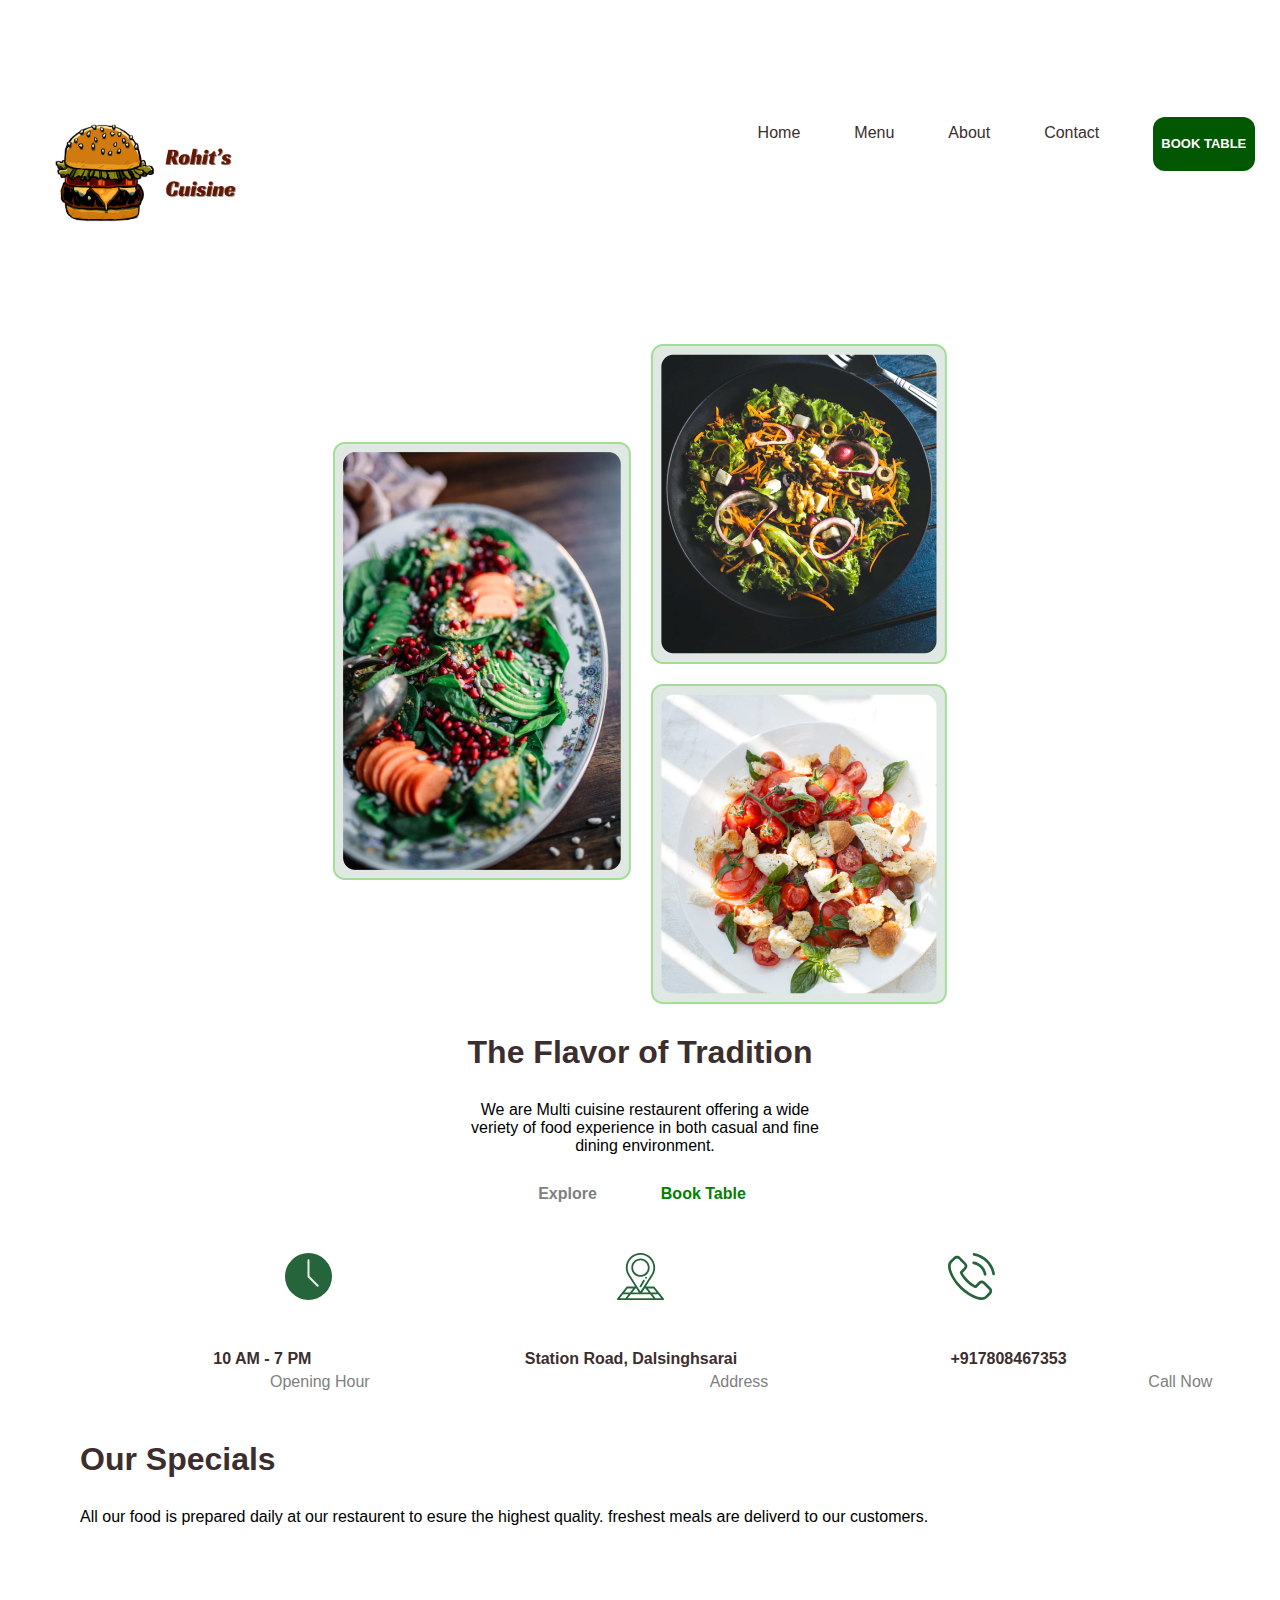
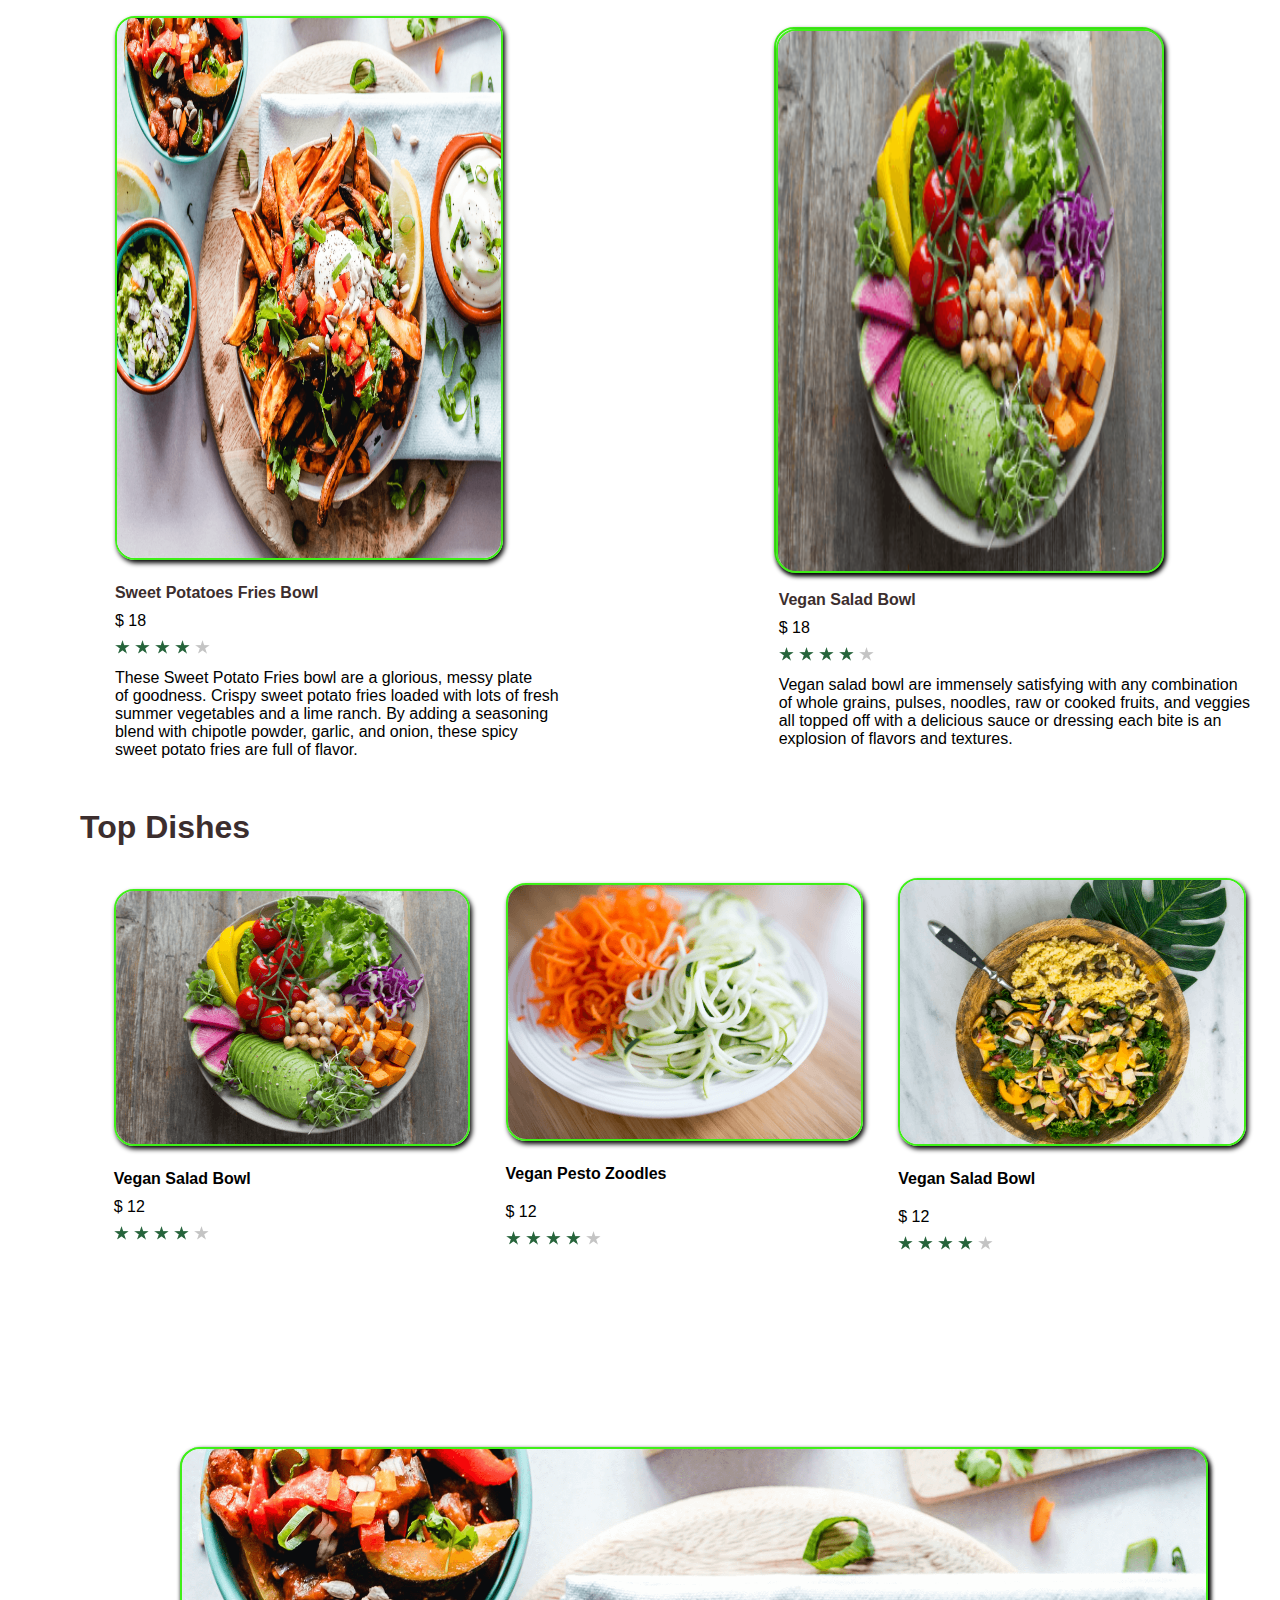
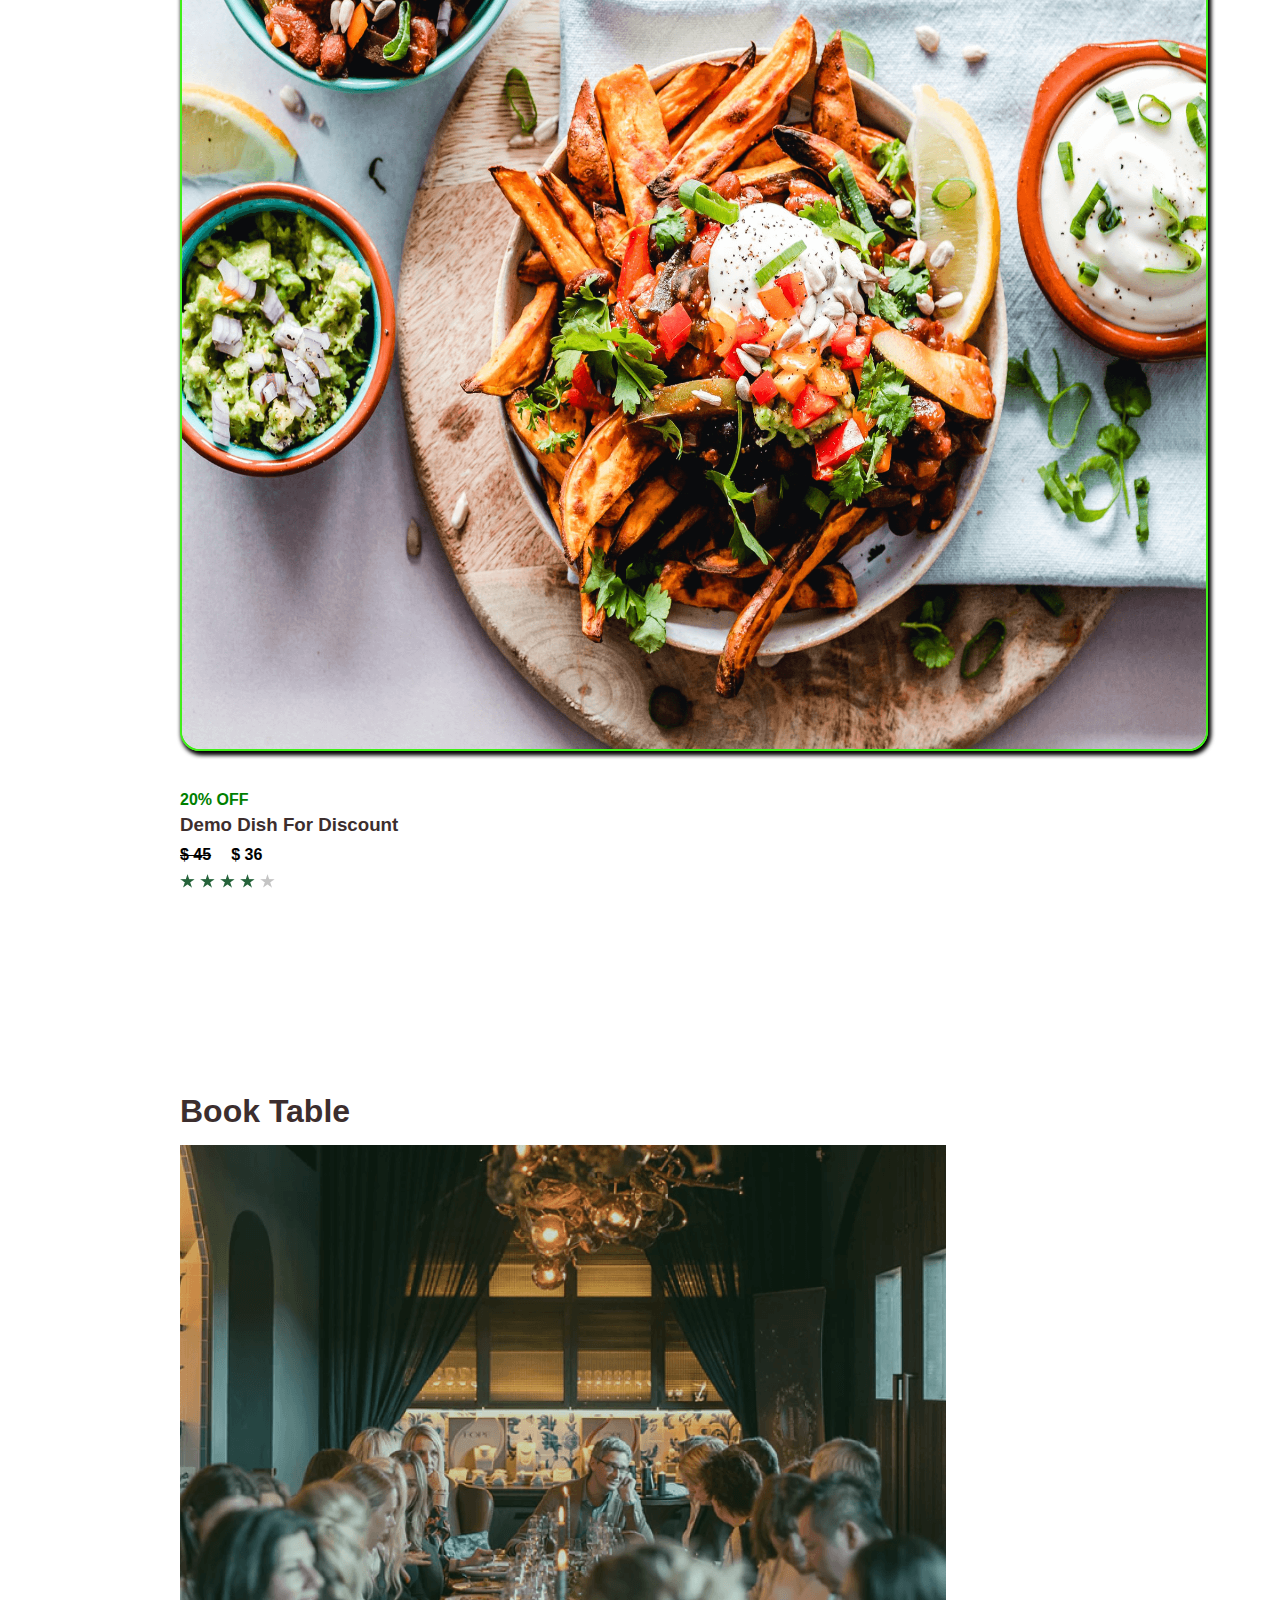
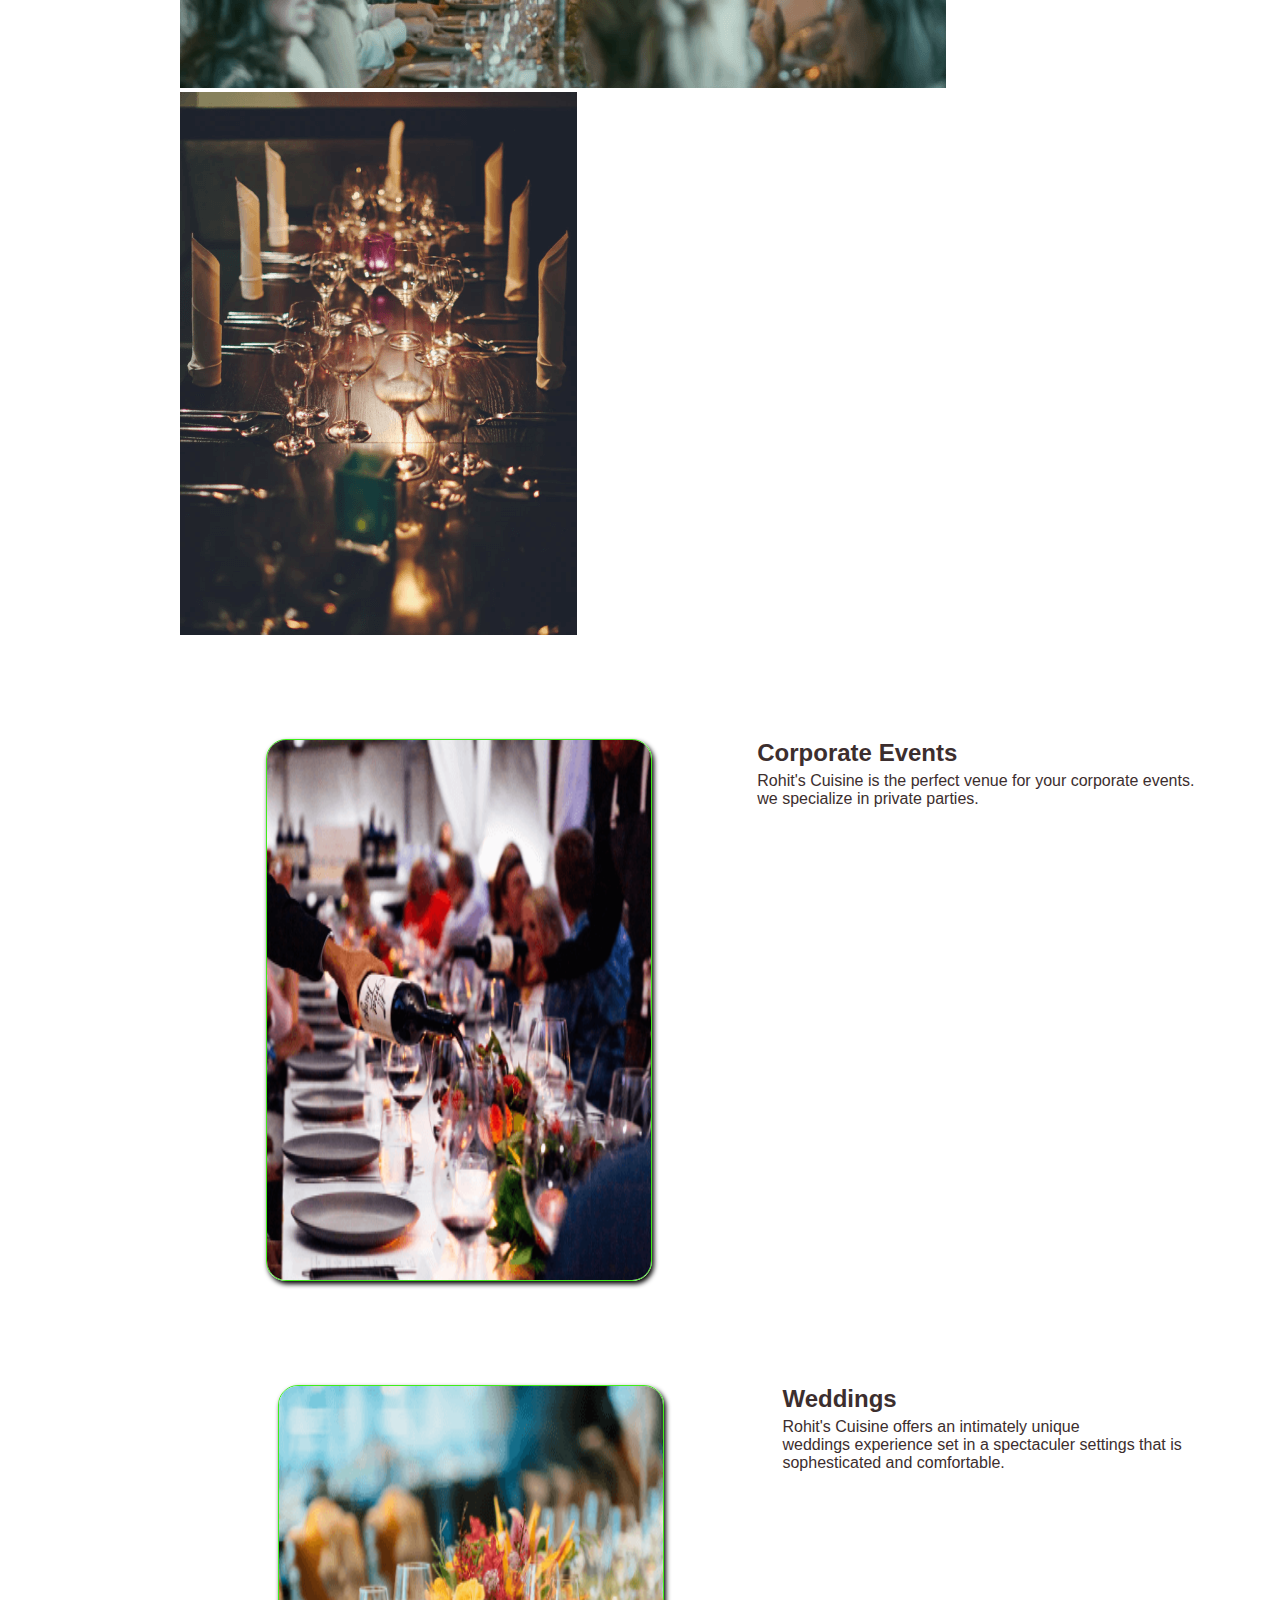
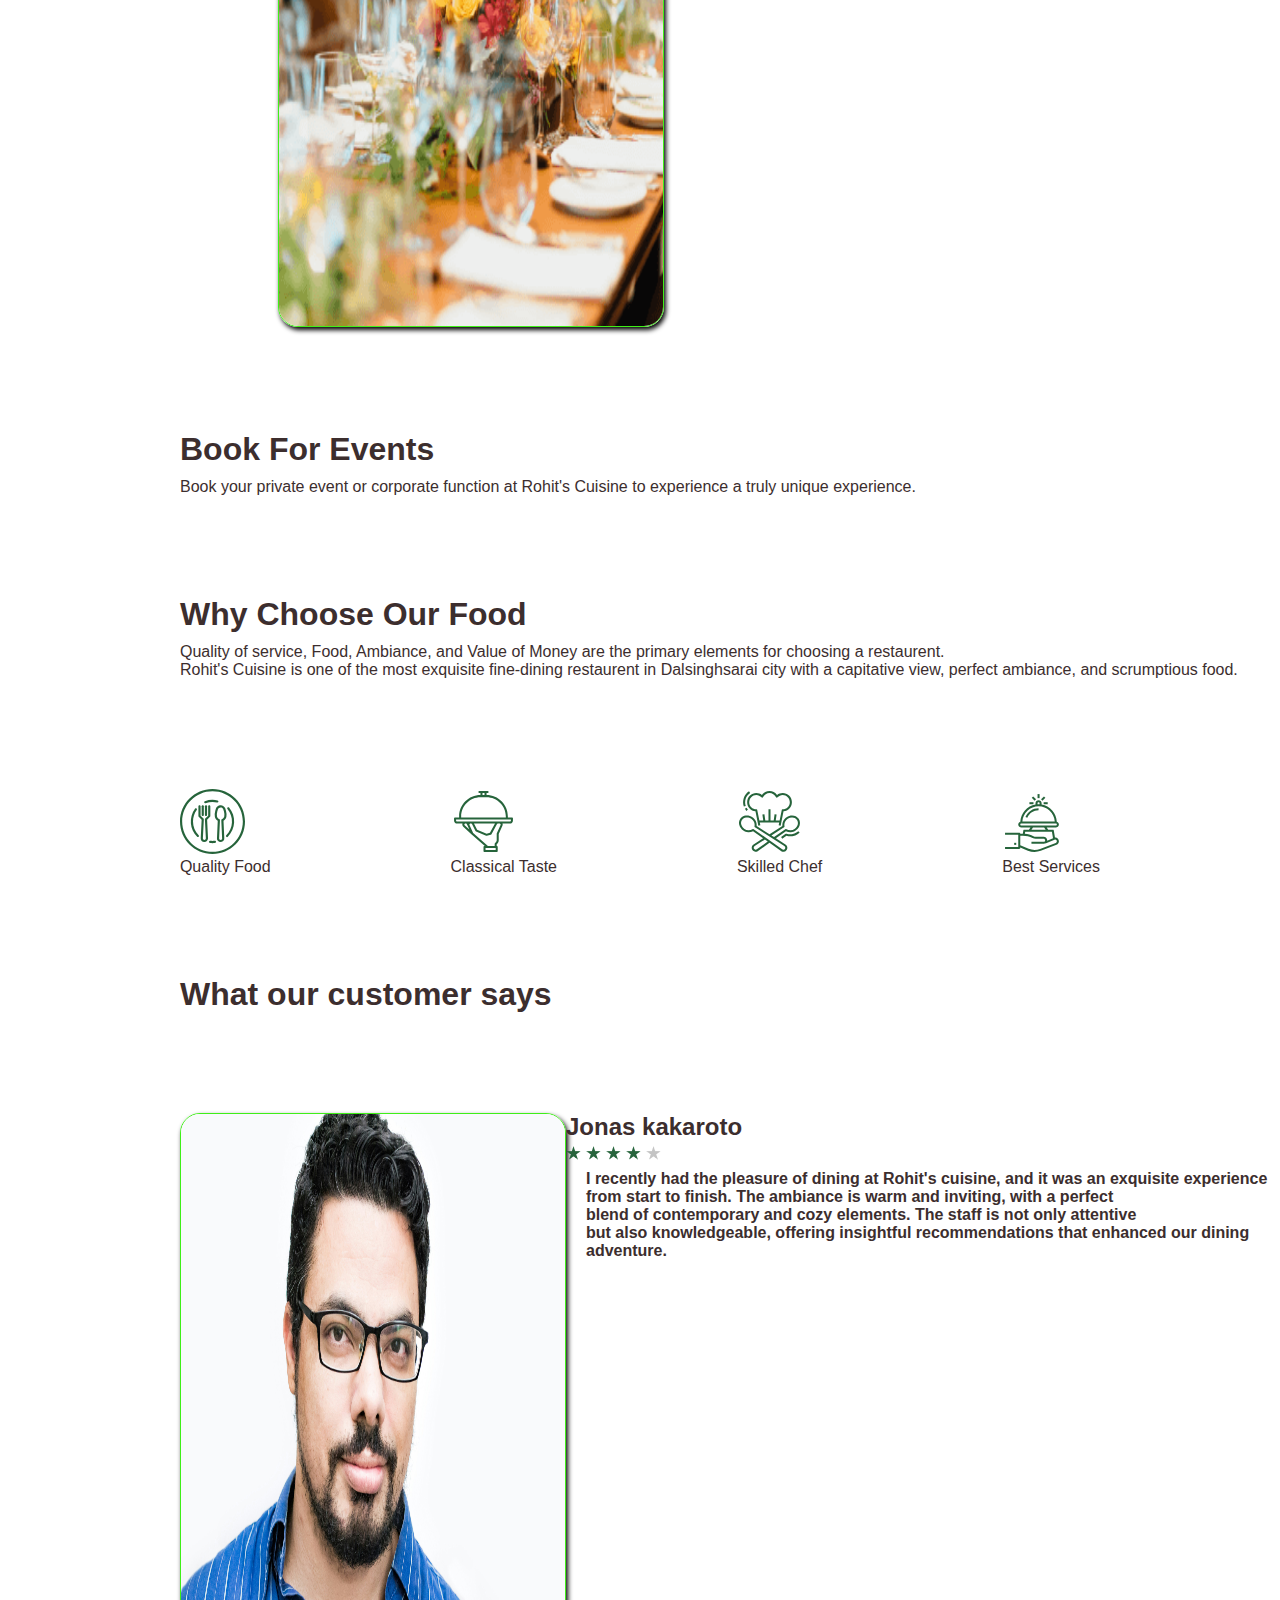
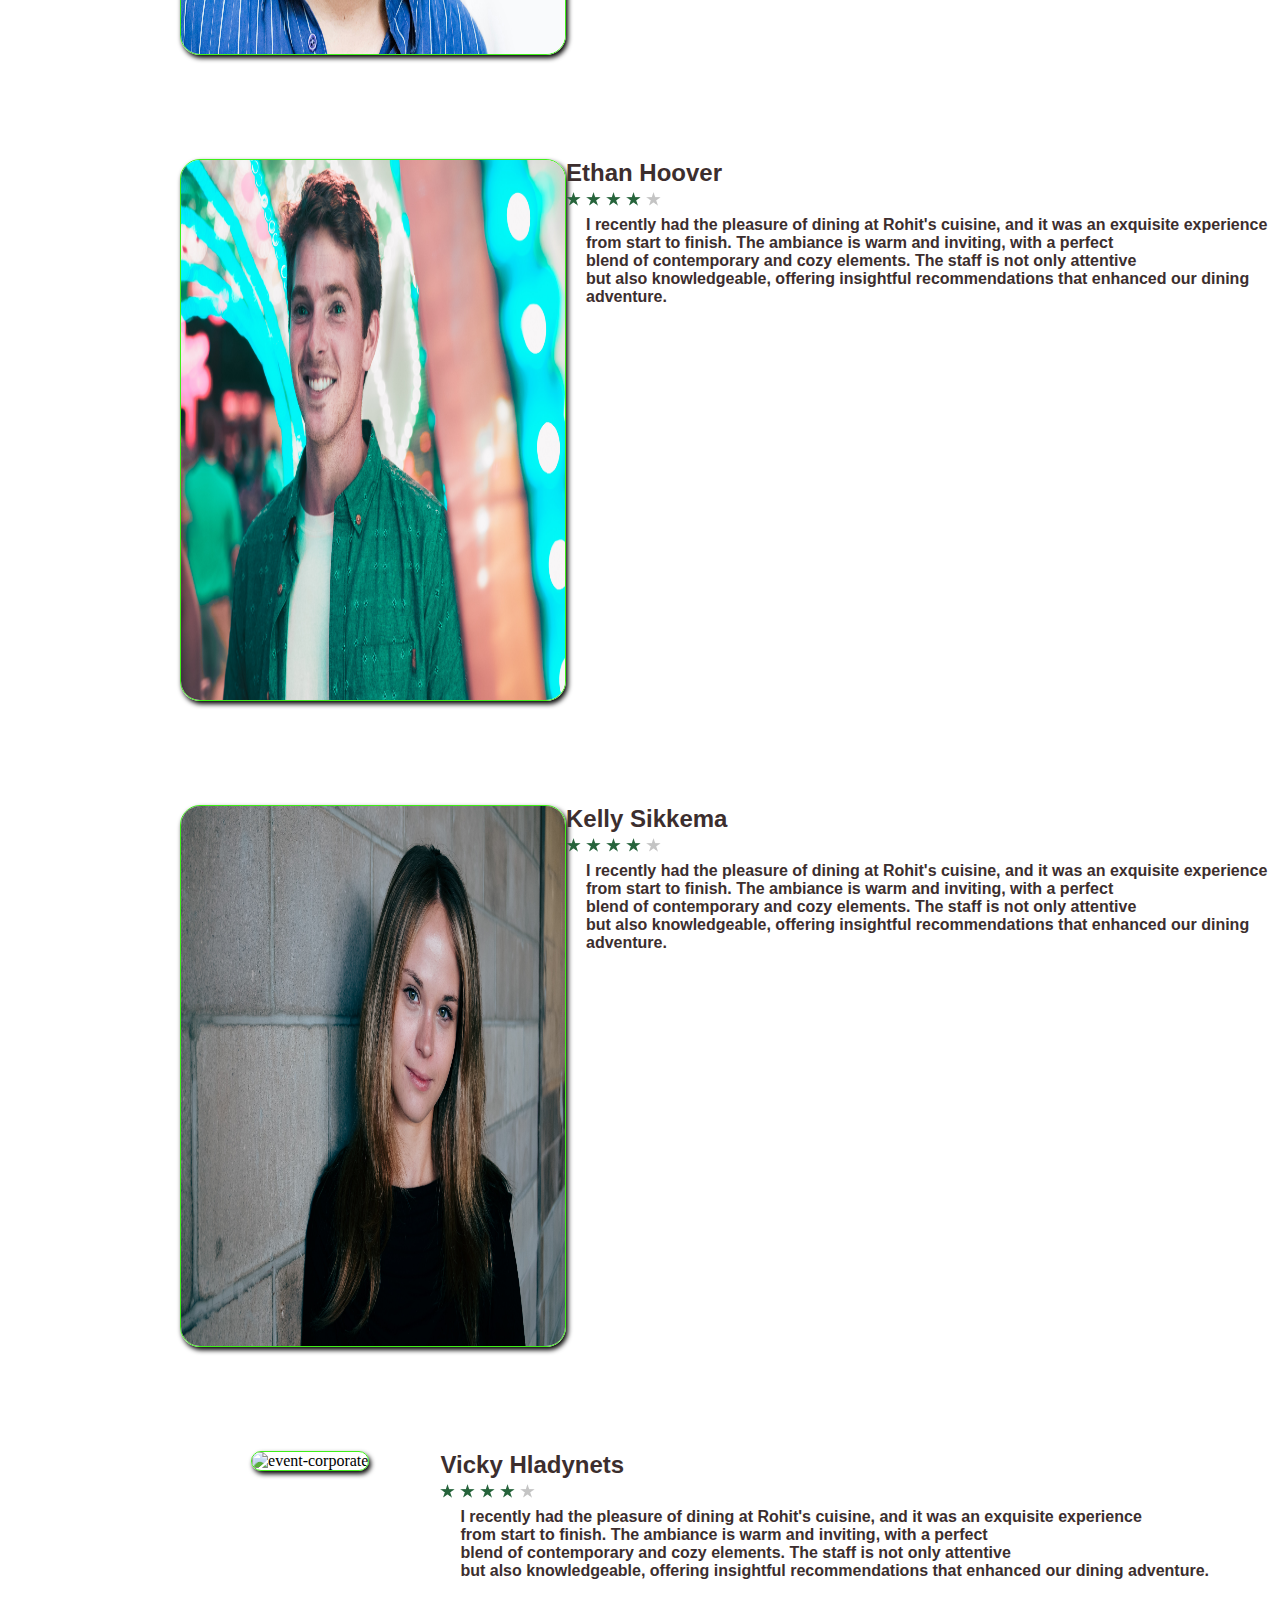
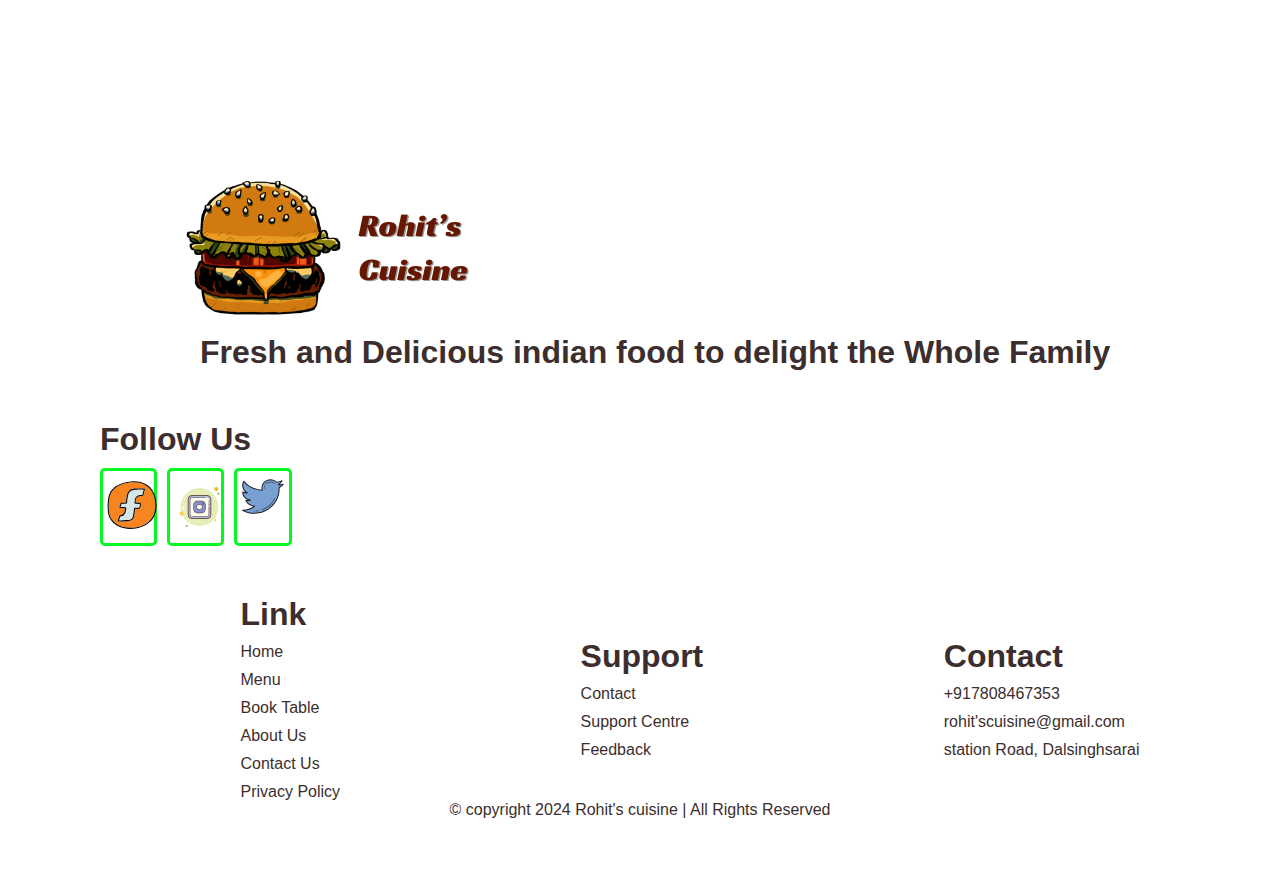
==== commit 433977e2: "html and css modified" ====
--- a/cuisine-page/index.html
+++ b/cuisine-page/index.html
@@ -369,6 +369,9 @@
     </div>
 </div>
 
+<div class="flex-footer">
+
+    
 <div class="footer-link">
 
     <h1>Link</h1>
@@ -398,6 +401,12 @@
     
   </div>
 
+</div>
+
+
+
+
+
   <div class="copyright">
     <p>&#169 copyright 2024 Rohit's cuisine | All Rights Reserved</p>
   </div>
--- a/cuisine-page/style.css
+++ b/cuisine-page/style.css
@@ -864,6 +864,19 @@
 
 /* links */
 
+.flex-footer
+{
+    display: flex;
+    justify-content: space-evenly;
+    align-items: center;
+}
+
+
+
+
+
+
+
 .footer-link :nth-child(1)
 {
    margin-top: 50px;
